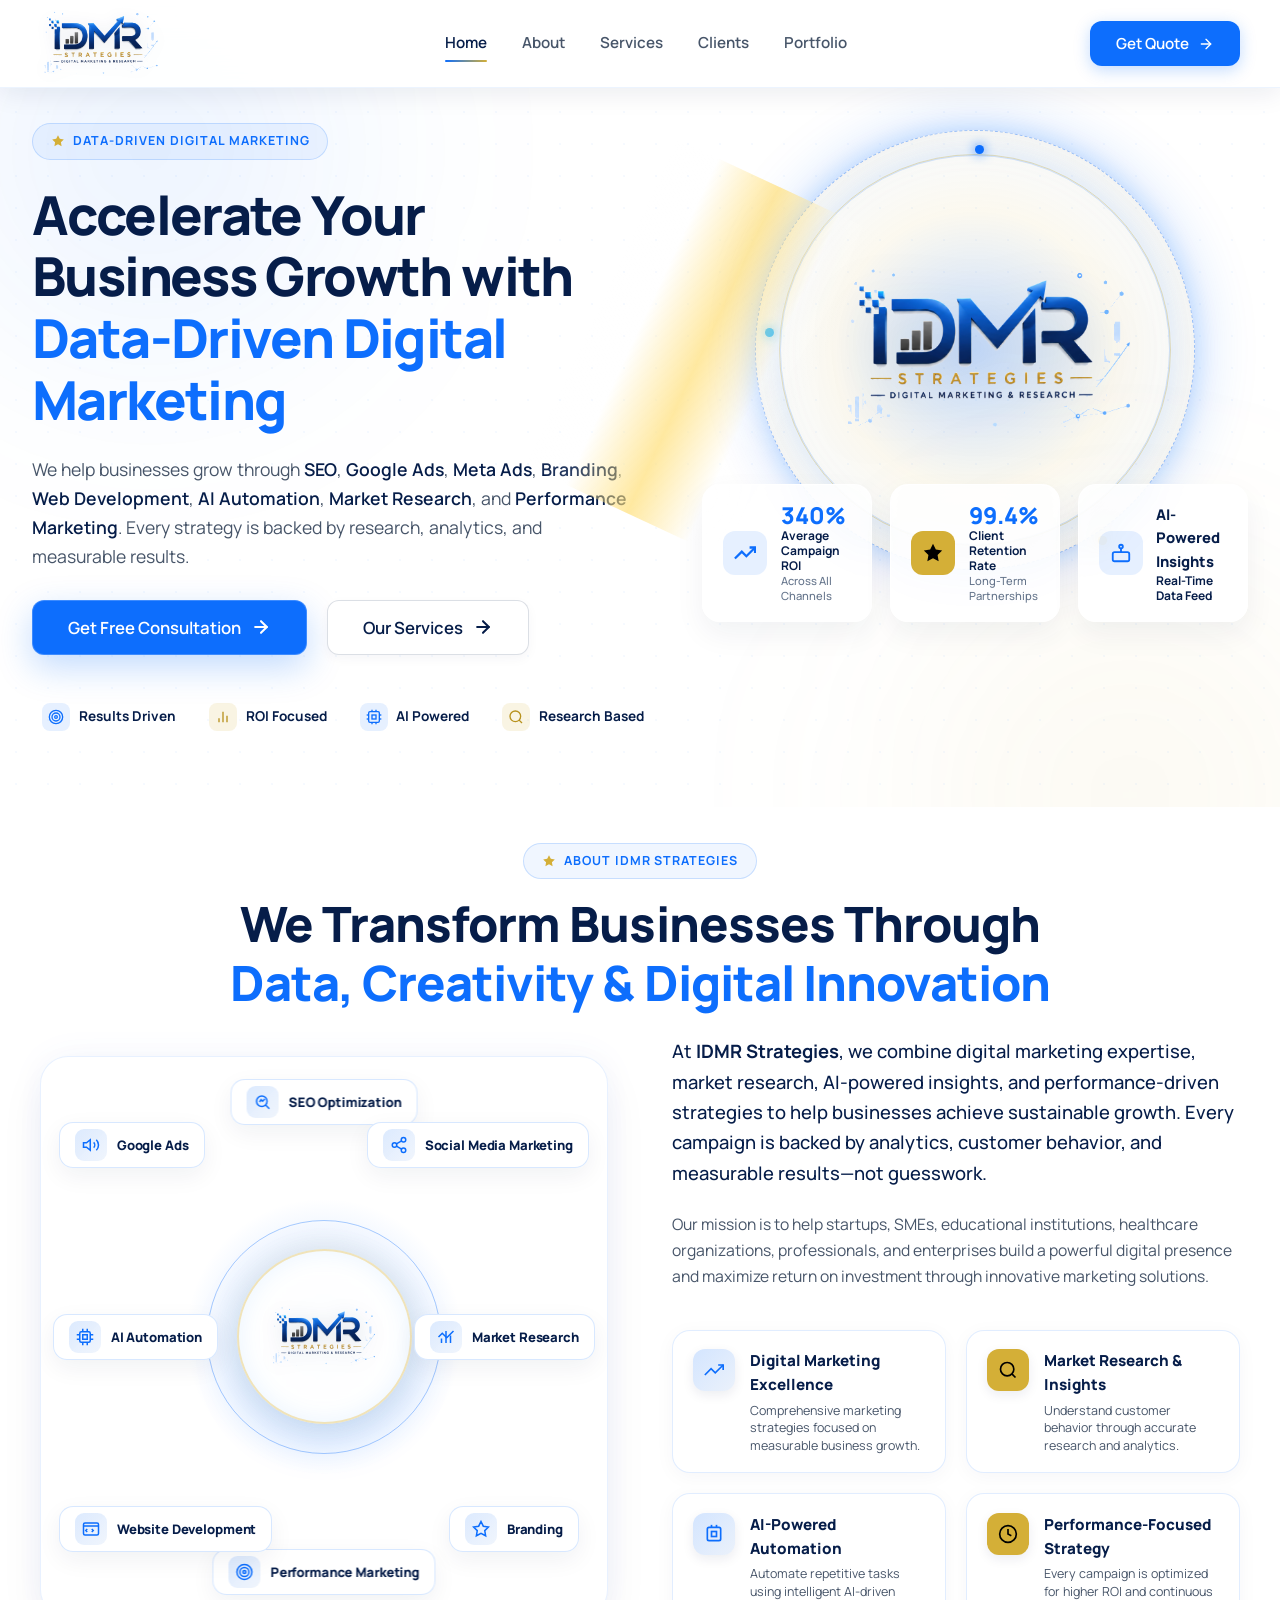
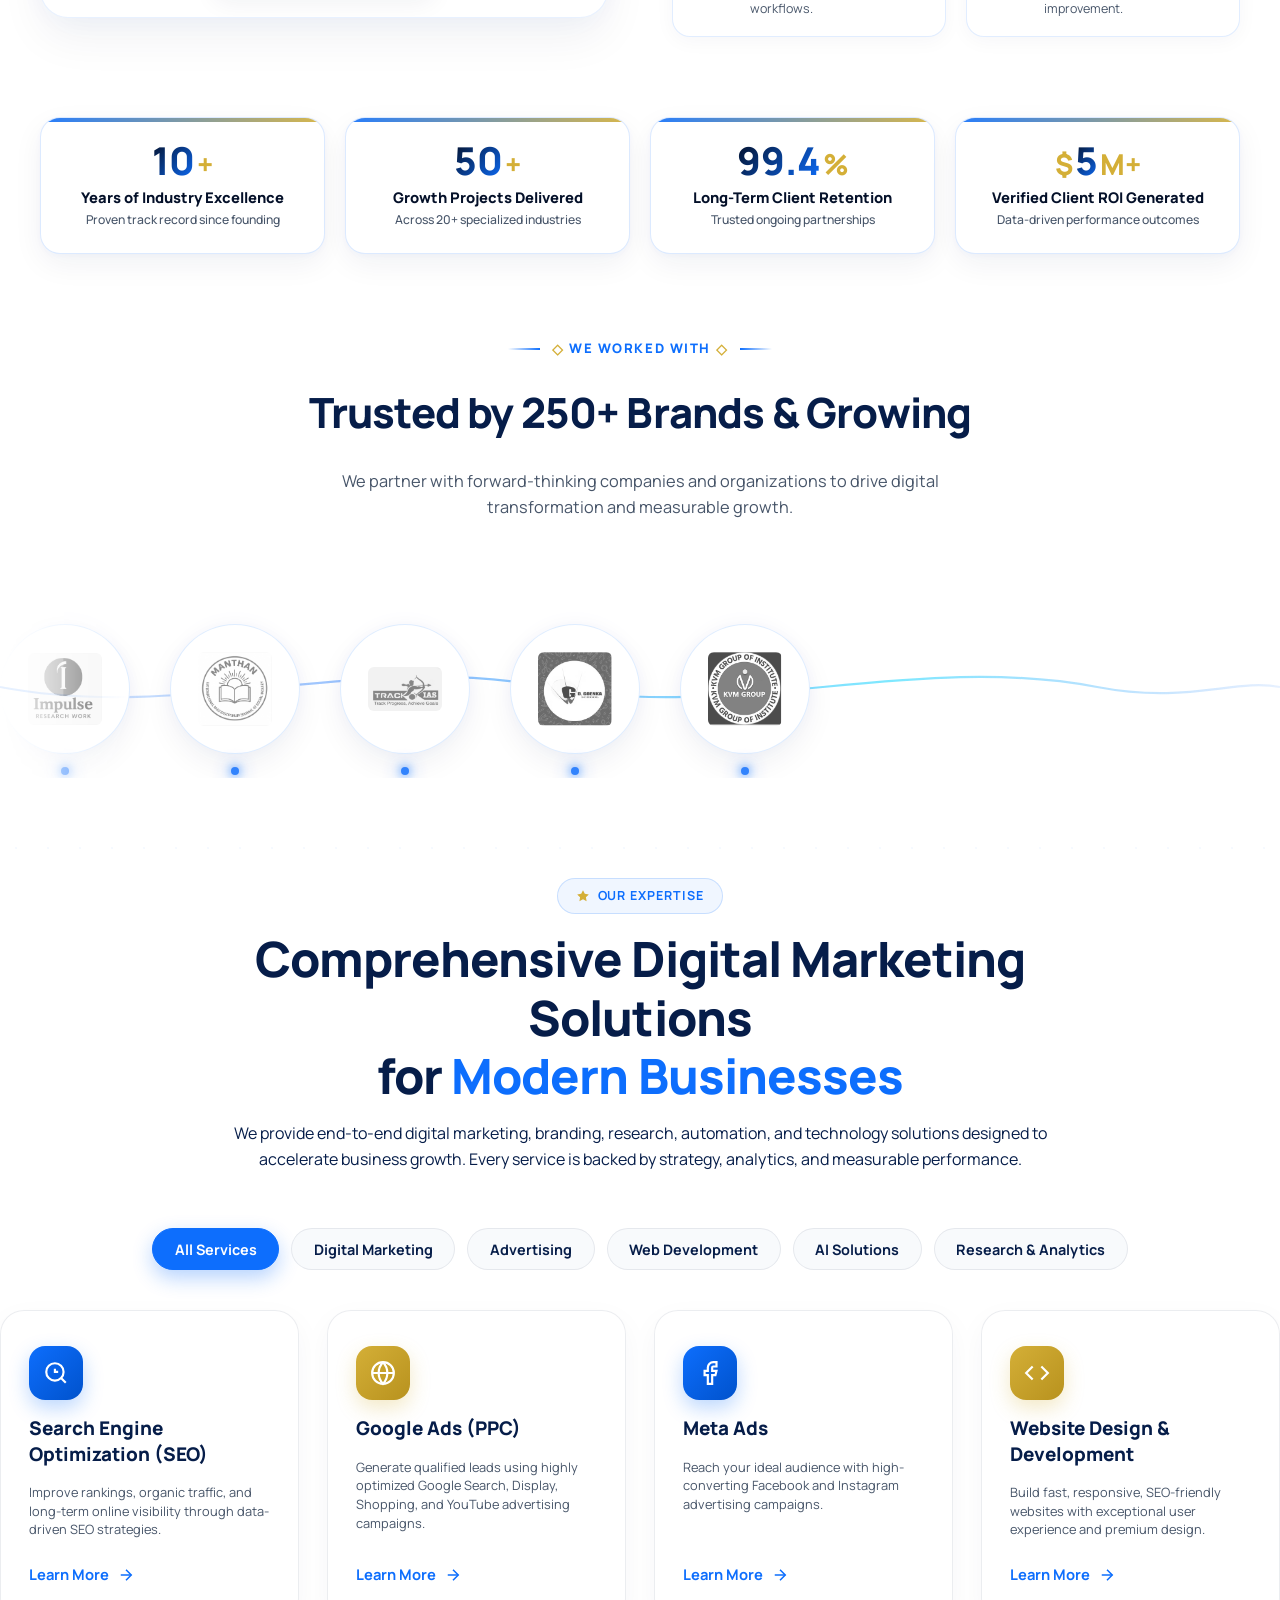
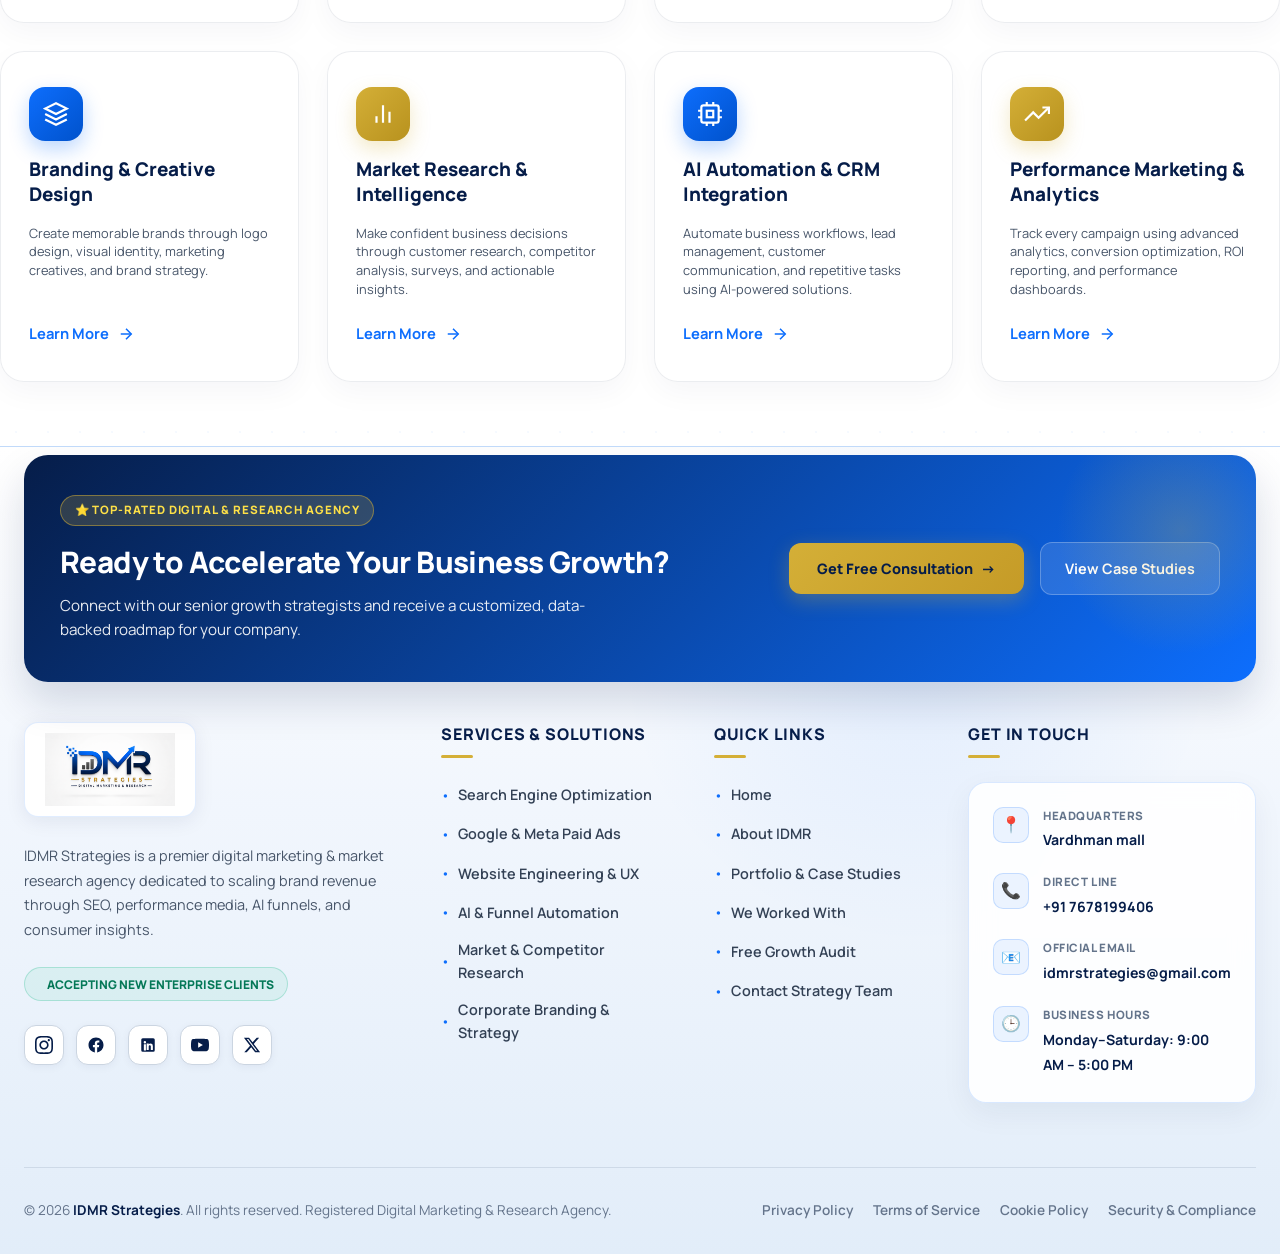
==== index.html @ 4261b4c1 "Remove tilt and add fast staggered up and down floating animation to logo circles" ====
<!DOCTYPE html>
<html lang="en">
<head>
  <meta charset="UTF-8">
  <meta name="viewport" content="width=device-width, initial-scale=1.0">
  <title>IDMR Strategies | Digital Marketing & Research Agency</title>
  <meta name="description" content="Accelerate your business growth with data-driven digital marketing. Industry-leading SEO, Google Ads, Meta Ads, AI Automation, Market Research, and Performance Marketing backed by analytics and ROI focus.">
  
  <meta http-equiv="Cache-Control" content="no-cache, no-store, must-revalidate">
  <meta http-equiv="Pragma" content="no-cache">
  <meta http-equiv="Expires" content="0">
  
  <!-- Favicon -->
  <link rel="icon" type="image/png" href="assets/official_idmr_logo.png">
  
  <!-- Google Fonts: Manrope -->
  <link rel="preconnect" href="https://fonts.googleapis.com">
  <link rel="preconnect" href="https://fonts.gstatic.com" crossorigin>
  <link href="https://fonts.googleapis.com/css2?family=Manrope:wght@400;500;600;700;800&display=swap" rel="stylesheet">
  
  <!-- Stylesheet -->
  <link rel="stylesheet" href="styles.css?v=20260807_v103">

  <script>
    function closeAllModals() {
      var modals = document.querySelectorAll('.modal-overlay, #consult-modal, #quote-modal, #services-modal');
      modals.forEach(function(m) {
        m.classList.remove('active');
        m.style.cssText = 'display: none !important; opacity: 0 !important; visibility: hidden !important; pointer-events: none !important;';
      });
      document.body.style.overflow = '';
      document.body.classList.remove('modal-open');
    }

    function closeMobileMenu() {
      var toggleBtn = document.getElementById('mobile-toggle');
      var mobileMenu = document.getElementById('mobile-menu');
      if (!mobileMenu) return;
      mobileMenu.classList.remove('active');
      mobileMenu.style.cssText = 'display: none !important; opacity: 0 !important; visibility: hidden !important; pointer-events: none !important;';
      if (toggleBtn) toggleBtn.classList.remove('active');
    }

    function toggleMobileMenu(e) {
      if (e) e.stopPropagation();
      var toggleBtn = document.getElementById('mobile-toggle');
      var mobileMenu = document.getElementById('mobile-menu');
      if (!mobileMenu) return;
      var isShown = mobileMenu.classList.contains('active') || mobileMenu.style.display === 'flex';
      if (isShown) {
        closeMobileMenu();
      } else {
        mobileMenu.classList.add('active');
        mobileMenu.style.cssText = 'display: flex !important; flex-direction: column !important; opacity: 1 !important; visibility: visible !important; pointer-events: auto !important; position: fixed !important; top: 72px !important; left: 0 !important; right: 0 !important; z-index: 99998 !important; background: rgba(4, 16, 41, 0.98) !important; backdrop-filter: blur(25px) !important; -webkit-backdrop-filter: blur(25px) !important; padding: 2rem 2.5rem !important; border-bottom: 2px solid #d4af37 !important; box-shadow: 0 30px 80px rgba(0,0,0,0.9) !important;';
        if (toggleBtn) toggleBtn.classList.add('active');
      }
    }

    function openConsultationModal() {
      closeMobileMenu();
      var modal = document.getElementById('consult-modal');
      if (modal) {
        modal.classList.add('active');
        modal.style.cssText = 'display: flex !important; opacity: 1 !important; visibility: visible !important; pointer-events: auto !important; z-index: 99999 !important;';
      }
    }

    function openServicesModal() {
      closeMobileMenu();
      var modal = document.getElementById('services-modal');
      if (modal) {
        modal.classList.add('active');
        modal.style.cssText = 'display: flex !important; opacity: 1 !important; visibility: visible !important; pointer-events: auto !important; z-index: 99999 !important;';
      } else {
        var el = document.getElementById('services');
        if (el) el.scrollIntoView({ behavior: 'smooth' });
      }
    }
  </script>
</head>
<body>

  <!-- Ambient Light Orbs -->
  <div class="ambient-light light-orb-1" aria-hidden="true"></div>
  <div class="ambient-light light-orb-2" aria-hidden="true"></div>
  <div class="ambient-light light-orb-3" aria-hidden="true"></div>
  <div class="grid-overlay" aria-hidden="true"></div>

  <!-- Sticky Navigation Header -->
  <header class="navbar" id="navbar">
    <div class="nav-container">
      <a href="#" class="brand-logo" aria-label="IDMR Strategies Home">
        <img src="assets/official_idmr_logo_transparent.png" alt="IDMR Strategies Official Logo" class="nav-official-logo" height="72" style="height: 72px !important; max-height: 72px !important; width: auto !important; max-width: 320px !important;">
      </a>

      <!-- Desktop Navigation Links -->
      <nav class="nav-links" id="nav-links">
        <a href="#home" class="nav-link active">Home</a>
        <a href="#about" class="nav-link">About</a>
        <a href="#services" class="nav-link" id="nav-services-link">Services</a>
        <a href="#trusted-by" class="nav-link" id="nav-clients-link">Clients</a>
        <a href="portfolio.html" class="nav-link">Portfolio</a>
      </nav>

      <!-- Nav CTA Button & Mobile Toggle -->
      <div class="nav-actions">
        <button class="btn btn-nav-cta open-quote-modal" id="nav-quote-btn" onclick="openConsultationModal()">
          <span>Get Quote</span>
          <svg class="btn-icon" viewBox="0 0 24 24" fill="none" stroke="currentColor" stroke-width="2" stroke-linecap="round" stroke-linejoin="round">
            <line x1="5" y1="12" x2="19" y2="12"></line>
            <polyline points="12 5 19 12 12 19"></polyline>
          </svg>
        </button>
        <button class="mobile-toggle" id="mobile-toggle" aria-label="Toggle navigation menu" onclick="toggleMobileMenu(event)" style="z-index: 99999 !important; pointer-events: auto !important; cursor: pointer !important;">
          <span class="bar"></span>
          <span class="bar"></span>
          <span class="bar"></span>
        </button>
      </div>
    </div>
  </header>

  <!-- Mobile Drawer Navigation -->
  <div class="mobile-menu" id="mobile-menu" aria-hidden="true">
    <div class="mobile-menu-inner">
      <nav class="mobile-nav-links">
        <a href="#home" class="mobile-nav-link active" onclick="closeMobileMenu()">Home</a>
        <a href="#about" class="mobile-nav-link" onclick="closeMobileMenu()">About</a>
        <a href="#services" class="mobile-nav-link" id="mobile-services-link" onclick="openServicesModal();">Services</a>
        <a href="#trusted-by" class="mobile-nav-link" id="mobile-clients-link" onclick="closeMobileMenu()">Clients</a>
        <a href="portfolio.html" class="mobile-nav-link" onclick="closeMobileMenu()">Portfolio</a>
      </nav>
      <div class="mobile-menu-cta">
        <button class="btn btn-primary open-consult-modal w-full" onclick="openConsultationModal();">
          Get Free Consultation
        </button>
      </div>
    </div>
  </div>

  <!-- MAIN HERO SECTION -->
  <section class="hero-section" id="home">
    <div class="hero-container">
      
      <!-- HERO LEFT CONTENT -->
      <div class="hero-content">
        
        <div class="hero-kicker fade-up">
          <span class="kicker-badge">
            <svg class="badge-sparkle" viewBox="0 0 24 24" fill="currentColor">
              <polygon points="12 2 15.09 8.26 22 9.27 17 14.14 18.18 21.02 12 17.77 5.82 21.02 7 14.14 2 9.27 8.91 8.26 12 2"></polygon>
            </svg>
            DATA-DRIVEN DIGITAL MARKETING
          </span>
        </div>

        <h1 class="hero-title fade-up delay-1">
          Accelerate Your Business Growth with <span class="gradient-text">Data-Driven Digital Marketing</span>
        </h1>

        <p class="hero-description fade-up delay-2">
          We help businesses grow through <strong>SEO</strong>, <strong>Google Ads</strong>, <strong>Meta Ads</strong>, <strong>Branding</strong>, <strong>Web Development</strong>, <strong>AI Automation</strong>, <strong>Market Research</strong>, and <strong>Performance Marketing</strong>. Every strategy is backed by research, analytics, and measurable results.
        </p>

        <!-- CTAs -->
        <div class="hero-buttons fade-up delay-3" style="position: relative; z-index: 9999; pointer-events: auto;">
          <button class="btn btn-primary btn-lg open-consult-modal" id="hero-primary-btn" onclick="openConsultationModal()" style="position: relative; z-index: 9999; pointer-events: auto !important; cursor: pointer !important;">
            <span class="btn-text">Get Free Consultation</span>
            <svg class="btn-arrow" viewBox="0 0 24 24" fill="none" stroke="currentColor" stroke-width="2.5" stroke-linecap="round" stroke-linejoin="round">
              <line x1="5" y1="12" x2="19" y2="12"></line>
              <polyline points="12 5 19 12 12 19"></polyline>
            </svg>
          </button>
          
          <button class="btn btn-secondary btn-lg open-services-modal" id="hero-secondary-btn" onclick="openServicesModal()" style="position: relative; z-index: 9999; pointer-events: auto !important; cursor: pointer !important;">
            <span class="btn-text">Our Services</span>
            <svg class="btn-arrow" viewBox="0 0 24 24" fill="none" stroke="currentColor" stroke-width="2.5" stroke-linecap="round" stroke-linejoin="round">
              <line x1="5" y1="12" x2="19" y2="12"></line>
              <polyline points="12 5 19 12 12 19"></polyline>
            </svg>
          </button>
        </div>

        <!-- TRUST INDICATORS -->
        <div class="hero-trust-container fade-up delay-4">
          <div class="trust-grid">
            <div class="trust-item">
              <div class="trust-icon-box blue-box">
                <svg viewBox="0 0 24 24" fill="none" stroke="currentColor" stroke-width="2">
                  <circle cx="12" cy="12" r="10"></circle>
                  <circle cx="12" cy="12" r="6"></circle>
                  <circle cx="12" cy="12" r="2"></circle>
                </svg>
              </div>
              <span class="trust-label">Results Driven</span>
            </div>

            <div class="trust-item">
              <div class="trust-icon-box gold-box">
                <svg viewBox="0 0 24 24" fill="none" stroke="currentColor" stroke-width="2">
                  <line x1="18" y1="20" x2="18" y2="10"></line>
                  <line x1="12" y1="20" x2="12" y2="4"></line>
                  <line x1="6" y1="20" x2="6" y2="14"></line>
                </svg>
              </div>
              <span class="trust-label">ROI Focused</span>
            </div>

            <div class="trust-item">
              <div class="trust-icon-box blue-box">
                <svg viewBox="0 0 24 24" fill="none" stroke="currentColor" stroke-width="2">
                  <rect x="4" y="4" width="16" height="16" rx="2"></rect>
                  <rect x="9" y="9" width="6" height="6"></rect>
                  <line x1="9" y1="1" x2="9" y2="4"></line>
                  <line x1="15" y1="1" x2="15" y2="4"></line>
                  <line x1="9" y1="20" x2="9" y2="23"></line>
                  <line x1="15" y1="20" x2="15" y2="23"></line>
                  <line x1="20" y1="9" x2="23" y2="9"></line>
                  <line x1="20" y1="15" x2="23" y2="15"></line>
                  <line x1="1" y1="9" x2="4" y2="9"></line>
                  <line x1="1" y1="15" x2="4" y2="15"></line>
                </svg>
              </div>
              <span class="trust-label">AI Powered</span>
            </div>

            <div class="trust-item">
              <div class="trust-icon-box gold-box">
                <svg viewBox="0 0 24 24" fill="none" stroke="currentColor" stroke-width="2">
                  <circle cx="11" cy="11" r="8"></circle>
                  <line x1="21" y1="21" x2="16.65" y2="16.65"></line>
                </svg>
              </div>
              <span class="trust-label">Research Based</span>
            </div>
          </div>
        </div>

      </div>

      <!-- HERO RIGHT VISUAL & CANVAS -->
      <div class="hero-visual-wrapper fade-up delay-2" id="hero-visual-wrapper">
        
        <!-- Interactive Animated Canvas -->
        <canvas id="hero-canvas"></canvas>

        <!-- Primary Focal Point: Un-boxed Prominent IDMR Official Logo & Centered Dynamic Orbit Stage -->
        <div class="hero-logo-standalone-container">
          <!-- Glowing Multi-Layer Radial Ring & Rotating Tech Orbits -->
          <div class="logo-glow-ring" aria-hidden="true">
            <div class="orbit-ring outer-orbit"></div>
            <div class="orbit-ring inner-orbit"></div>
            <div class="orbit-particle p1"></div>
            <div class="orbit-particle p2"></div>
            <div class="orbit-particle p3"></div>
          </div>
          
          <!-- Logo Image with Holographic Metallic Gold Sweep Overlay -->
          <div class="logo-wrapper-live">
            <img src="assets/official_idmr_logo_transparent.png" alt="IDMR Strategies Official Logo" class="hero-standalone-logo">
            <div class="logo-holographic-shine"></div>
          </div>
        </div>

        <!-- Analytics Cards Row Positioned Below Logo -->
        <div class="hero-analytics-cards-row">
          
          <!-- Card 1: 340% ROI -->
          <div class="analytics-card card-roi">
            <div class="card-icon-box blue-bg">
              <svg viewBox="0 0 24 24" fill="none" stroke="currentColor" stroke-width="2.5">
                <polyline points="23 6 13.5 15.5 8.5 10.5 1 18"></polyline>
                <polyline points="17 6 23 6 23 12"></polyline>
              </svg>
            </div>
            <div class="card-info">
              <div class="card-val"><span class="counter" data-target="340">340</span>%</div>
              <div class="card-desc">Average Campaign ROI<br><span class="sub-desc">Across All Channels</span></div>
            </div>
          </div>

          <!-- Card 2: 99.4% Client Retention -->
          <div class="analytics-card card-retention">
            <div class="card-icon-box gold-bg">
              <svg viewBox="0 0 24 24" fill="currentColor" stroke="none">
                <polygon points="12 2 15.09 8.26 22 9.27 17 14.14 18.18 21.02 12 17.77 5.82 21.02 7 14.14 2 9.27 8.91 8.26 12 2"></polygon>
              </svg>
            </div>
            <div class="card-info">
              <div class="card-val"><span class="counter" data-target="99.4">99.4</span>%</div>
              <div class="card-desc">Client Retention Rate<br><span class="sub-desc">Long-Term Partnerships</span></div>
            </div>
          </div>

          <!-- Card 3: AI-Powered Insights -->
          <div class="analytics-card card-ai">
            <div class="card-icon-box blue-bg">
              <svg viewBox="0 0 24 24" fill="none" stroke="currentColor" stroke-width="2">
                <rect x="3" y="11" width="18" height="10" rx="2"></rect>
                <circle cx="12" cy="5" r="2"></circle>
                <path d="M12 7v4"></path>
                <line x1="8" y1="16" x2="8" y2="16.01"></line>
                <line x1="16" y1="16" x2="16" y2="16.01"></line>
              </svg>
            </div>
            <div class="card-info">
              <div class="card-title">AI-Powered Insights</div>
              <div class="card-desc">Real-Time Data Feed</div>
            </div>
          </div>

        </div>

      </div>

    </div>

  </section>

  <!-- ABOUT IDMR STRATEGIES SECTION (STEP 2 RESTORED) -->
  <section class="about-section" id="about">
    <div class="about-container">
      
      <!-- Section Header Kicker -->
      <div class="section-header text-center fade-up">
        <span class="kicker-badge">
          <svg class="badge-sparkle" viewBox="0 0 24 24" fill="currentColor">
            <polygon points="12 2 15.09 8.26 22 9.27 17 14.14 18.18 21.02 12 17.77 5.82 21.02 7 14.14 2 9.27 8.91 8.26 12 2"></polygon>
          </svg>
          ABOUT IDMR STRATEGIES
        </span>
        <h2 class="section-headline">We Transform Businesses Through <span class="gradient-text">Data, Creativity & Digital Innovation</span></h2>
      </div>

      <!-- Two-Column Main Grid -->
      <div class="about-grid">
        
        <!-- Left Side: Interactive Digital Marketing Ecosystem Illustration -->
        <div class="about-illustration-wrapper fade-up delay-1">
          <div class="eco-system-container" id="eco-system-container">
            
            <!-- Canvas background for connecting lines, orbital rings & traveling data particles -->
            <canvas id="eco-canvas"></canvas>
            
            <!-- Center Hub: Official IDMR Logo Glass Ring -->
            <div class="eco-center-hub">
              <div class="hub-outer-glow"></div>
              <div class="hub-ring-pulse"></div>
              <div class="hub-glass-circle">
                <img src="assets/official_idmr_logo_transparent.png" alt="IDMR Strategies Official Logo" class="hub-logo-img">
              </div>
            </div>

            <!-- 8 Radial Service Nodes (Perfect Balanced Composition) -->
            <!-- 1. SEO Optimization (Top Center) -->
            <div class="eco-node-card node-seo" data-angle="-90">
              <div class="node-icon-box blue-bg-icon">
                <svg viewBox="0 0 24 24" fill="none" stroke="currentColor" stroke-width="2">
                  <circle cx="11" cy="11" r="7"></circle>
                  <line x1="21" y1="21" x2="16.05" y2="16.05"></line>
                  <polyline points="8 12 10 9 12 11 15 8"></polyline>
                </svg>
              </div>
              <div class="node-text">
                <span class="node-title">SEO Optimization</span>
              </div>
              <span class="node-anchor-dot"></span>
            </div>

            <!-- 2. Social Media Marketing (Top Right) -->
            <div class="eco-node-card node-social" data-angle="-45">
              <div class="node-icon-box blue-bg-icon">
                <svg viewBox="0 0 24 24" fill="none" stroke="currentColor" stroke-width="2">
                  <circle cx="18" cy="5" r="3"></circle>
                  <circle cx="6" cy="12" r="3"></circle>
                  <circle cx="18" cy="19" r="3"></circle>
                  <line x1="8.59" y1="13.51" x2="15.42" y2="17.49"></line>
                  <line x1="15.41" y1="6.51" x2="8.59" y2="10.49"></line>
                </svg>
              </div>
              <div class="node-text">
                <span class="node-title">Social Media Marketing</span>
              </div>
              <span class="node-anchor-dot"></span>
            </div>

            <!-- 3. Market Research (Right Center) -->
            <div class="eco-node-card node-research" data-angle="0">
              <div class="node-icon-box blue-bg-icon">
                <svg viewBox="0 0 24 24" fill="none" stroke="currentColor" stroke-width="2">
                  <line x1="18" y1="20" x2="18" y2="10"></line>
                  <line x1="12" y1="20" x2="12" y2="4"></line>
                  <line x1="6" y1="20" x2="6" y2="14"></line>
                  <polyline points="2 12 7 7 13 13 22 4"></polyline>
                </svg>
              </div>
              <div class="node-text">
                <span class="node-title">Market Research</span>
              </div>
              <span class="node-anchor-dot"></span>
            </div>

            <!-- 4. Branding (Bottom Right) -->
            <div class="eco-node-card node-branding" data-angle="45">
              <div class="node-icon-box blue-bg-icon">
                <svg viewBox="0 0 24 24" fill="none" stroke="currentColor" stroke-width="2">
                  <polygon points="12 2 15.09 8.26 22 9.27 17 14.14 18.18 21.02 12 17.77 5.82 21.02 7 14.14 2 9.27 8.91 8.26 12 2"></polygon>
                </svg>
              </div>
              <div class="node-text">
                <span class="node-title">Branding</span>
              </div>
              <span class="node-anchor-dot"></span>
            </div>

            <!-- 5. Performance Marketing (Bottom Center) -->
            <div class="eco-node-card node-performance" data-angle="90">
              <div class="node-icon-box blue-bg-icon">
                <svg viewBox="0 0 24 24" fill="none" stroke="currentColor" stroke-width="2">
                  <circle cx="12" cy="12" r="10"></circle>
                  <circle cx="12" cy="12" r="6"></circle>
                  <circle cx="12" cy="12" r="2"></circle>
                </svg>
              </div>
              <div class="node-text">
                <span class="node-title">Performance Marketing</span>
              </div>
              <span class="node-anchor-dot"></span>
            </div>

            <!-- 6. Website Development (Bottom Left) -->
            <div class="eco-node-card node-webdev" data-angle="135">
              <div class="node-icon-box blue-bg-icon">
                <svg viewBox="0 0 24 24" fill="none" stroke="currentColor" stroke-width="2">
                  <rect x="2" y="4" width="20" height="16" rx="2"></rect>
                  <line x1="2" y1="8" x2="22" y2="8"></line>
                  <polyline points="7 12 5 14 7 16"></polyline>
                  <polyline points="13 12 15 14 13 16"></polyline>
                </svg>
              </div>
              <div class="node-text">
                <span class="node-title">Website Development</span>
              </div>
              <span class="node-anchor-dot"></span>
            </div>

            <!-- 7. AI Automation (Left Center) -->
            <div class="eco-node-card node-ai" data-angle="180">
              <div class="node-icon-box blue-bg-icon">
                <svg viewBox="0 0 24 24" fill="none" stroke="currentColor" stroke-width="2">
                  <rect x="5" y="5" width="14" height="14" rx="2"></rect>
                  <path d="M9 9h6v6H9z"></path>
                  <line x1="9" y1="1" x2="9" y2="5"></line>
                  <line x1="15" y1="1" x2="15" y2="5"></line>
                  <line x1="9" y1="19" x2="9" y2="23"></line>
                  <line x1="15" y1="19" x2="15" y2="23"></line>
                  <line x1="1" y1="9" x2="5" y2="9"></line>
                  <line x1="1" y1="15" x2="5" y2="15"></line>
                  <line x1="19" y1="9" x2="23" y2="9"></line>
                  <line x1="19" y1="15" x2="23" y2="15"></line>
                </svg>
              </div>
              <div class="node-text">
                <span class="node-title">AI Automation</span>
              </div>
              <span class="node-anchor-dot"></span>
            </div>

            <!-- 8. Google Ads (Top Left) -->
            <div class="eco-node-card node-gads" data-angle="-135">
              <div class="node-icon-box blue-bg-icon">
                <svg viewBox="0 0 24 24" fill="none" stroke="currentColor" stroke-width="2">
                  <polygon points="11 5 6 9 2 9 2 15 6 15 11 19 11 5"></polygon>
                  <path d="M19.07 4.93a10 10 0 0 1 0 14.14"></path>
                  <path d="M15.54 8.46a5 5 0 0 1 0 7.07"></path>
                </svg>
              </div>
              <div class="node-text">
                <span class="node-title">Google Ads</span>
              </div>
              <span class="node-anchor-dot"></span>
            </div>

          </div>
        </div>

        <!-- Right Side: Content & 4 Feature Cards -->
        <div class="about-content fade-up delay-2">
          <p class="about-text-lead">
            At <strong>IDMR Strategies</strong>, we combine digital marketing expertise, market research, AI-powered insights, and performance-driven strategies to help businesses achieve sustainable growth. Every campaign is backed by analytics, customer behavior, and measurable results—not guesswork.
          </p>
          <p class="about-text-sub">
            Our mission is to help startups, SMEs, educational institutions, healthcare organizations, professionals, and enterprises build a powerful digital presence and maximize return on investment through innovative marketing solutions.
          </p>

          <!-- 4 Feature Cards Grid -->
          <div class="about-features-grid">
            
            <div class="about-feature-card">
              <div class="feature-icon-box blue-bg">
                <svg viewBox="0 0 24 24" fill="none" stroke="currentColor" stroke-width="2">
                  <polyline points="23 6 13.5 15.5 8.5 10.5 1 18"></polyline>
                  <polyline points="17 6 23 6 23 12"></polyline>
                </svg>
              </div>
              <div class="feature-text">
                <h4>Digital Marketing Excellence</h4>
                <p>Comprehensive marketing strategies focused on measurable business growth.</p>
              </div>
            </div>

            <div class="about-feature-card">
              <div class="feature-icon-box gold-bg">
                <svg viewBox="0 0 24 24" fill="none" stroke="currentColor" stroke-width="2">
                  <circle cx="11" cy="11" r="8"></circle>
                  <line x1="21" y1="21" x2="16.65" y2="16.65"></line>
                </svg>
              </div>
              <div class="feature-text">
                <h4>Market Research & Insights</h4>
                <p>Understand customer behavior through accurate research and analytics.</p>
              </div>
            </div>

            <div class="about-feature-card">
              <div class="feature-icon-box blue-bg">
                <svg viewBox="0 0 24 24" fill="none" stroke="currentColor" stroke-width="2">
                  <rect x="4" y="4" width="16" height="16" rx="2"></rect>
                  <rect x="9" y="9" width="6" height="6"></rect>
                  <line x1="9" y1="1" x2="9" y2="4"></line>
                  <line x1="15" y1="1" x2="15" y2="4"></line>
                </svg>
              </div>
              <div class="feature-text">
                <h4>AI-Powered Automation</h4>
                <p>Automate repetitive tasks using intelligent AI-driven workflows.</p>
              </div>
            </div>

            <div class="about-feature-card">
              <div class="feature-icon-box gold-bg">
                <svg viewBox="0 0 24 24" fill="none" stroke="currentColor" stroke-width="2">
                  <circle cx="12" cy="12" r="10"></circle>
                  <polyline points="12 6 12 12 16 14"></polyline>
                </svg>
              </div>
              <div class="feature-text">
                <h4>Performance-Focused Strategy</h4>
                <p>Every campaign is optimized for higher ROI and continuous improvement.</p>
              </div>
            </div>

          </div>
        </div>

      </div>

      <!-- CORPORATE LUXURY METRICS BANNER -->
      <div class="corporate-stats-container fade-up">
        <div class="corporate-stats-grid">
          
          <div class="corp-stat-card">
            <div class="corp-stat-header">
              <span class="corp-stat-value counter" data-target="10">10</span><span class="corp-stat-suffix">+</span>
            </div>
            <div class="corp-stat-title">Years of Industry Excellence</div>
            <div class="corp-stat-sub">Proven track record since founding</div>
          </div>

          <div class="corp-stat-card">
            <div class="corp-stat-header">
              <span class="corp-stat-value counter" data-target="50">50</span><span class="corp-stat-suffix">+</span>
            </div>
            <div class="corp-stat-title">Growth Projects Delivered</div>
            <div class="corp-stat-sub">Across 20+ specialized industries</div>
          </div>

          <div class="corp-stat-card">
            <div class="corp-stat-header">
              <span class="corp-stat-value counter" data-target="99.4">99.4</span><span class="corp-stat-suffix">%</span>
            </div>
            <div class="corp-stat-title">Long-Term Client Retention</div>
            <div class="corp-stat-sub">Trusted ongoing partnerships</div>
          </div>

          <div class="corp-stat-card">
            <div class="corp-stat-header">
              <span class="corp-stat-prefix">$</span><span class="corp-stat-value counter" data-target="5">5</span><span class="corp-stat-suffix">M+</span>
            </div>
            <div class="corp-stat-title">Verified Client ROI Generated</div>
            <div class="corp-stat-sub">Data-driven performance outcomes</div>
          </div>

        </div>
      </div>

    </div>
  </section>

  <!-- STEP 3: TRUSTED BY / WE WORKED WITH LOGO MARQUEE SECTION -->
      <section class="trusted-section" id="trusted-by">
        
        <!-- Section Header Kicker & Headline (Matching Reference) -->
        <div class="section-header text-center fade-up">
          <div class="ref-kicker-wrapper">
            <span class="ref-kicker-line"></span>
            <span class="ref-kicker-text">
              <span class="kicker-diamond">◇</span> WE WORKED WITH <span class="kicker-diamond">◇</span>
            </span>
            <span class="ref-kicker-line"></span>
          </div>

          <h2 class="section-headline ref-title">Trusted by <span class="highlight-blue-navy">250+ Brands</span> & Growing</h2>
          
          <p class="section-lead-para text-center ref-subtitle">
            We partner with forward-thinking companies and organizations to drive digital transformation and measurable growth.
          </p>
        </div>

        <!-- Continuous Horizontal Infinite Marquee Showcase Wrapper -->
        <div class="trusted-marquee-wrapper fade-up delay-1">
          
          <!-- Animated Glowing Blue Wave Line Background (Matching Reference) -->
          <div class="trusted-wave-bg">
            <svg viewBox="0 0 1400 160" preserveAspectRatio="none" fill="none">
              <path class="glowing-wave-path" d="M0,80 C 200,120 400,40 600,80 C 800,120 1000,40 1200,80 C 1300,100 1350,70 1400,80" stroke="url(#blueWaveGrad)" stroke-width="2.5"/>
              <defs>
                <linearGradient id="blueWaveGrad" x1="0%" y1="0%" x2="100%" y2="0%">
                  <stop offset="0%" stop-color="rgba(13, 110, 253, 0.1)"/>
                  <stop offset="30%" stop-color="rgba(13, 110, 253, 0.45)"/>
                  <stop offset="70%" stop-color="rgba(0, 210, 255, 0.5)"/>
                  <stop offset="100%" stop-color="rgba(13, 110, 253, 0.1)"/>
                </linearGradient>
              </defs>
            </svg>
          </div>

          <!-- Marquee Track Container (No Arrows, No Dots, Smooth Seamless Loop) -->
          <div class="marquee-track-container" id="marquee-container">
            <div class="marquee-track" id="marquee-track">
              
              <!-- LOGO 1: Impulse Research Work -->
              <div class="logo-pill-card" title="Impulse Research Work">
                <div class="logo-pill-inner">
                  <img src="assets/impulse_research_logo.png" alt="Impulse Research Work">
                </div>
                <span class="wave-node-dot"></span>
              </div>

              <!-- LOGO 2: Manthan Journal -->
              <div class="logo-pill-card" title="Manthan International Journal">
                <div class="logo-pill-inner">
                  <img src="assets/manthan_journal_logo.png" alt="Manthan International Journal">
                </div>
                <span class="wave-node-dot"></span>
              </div>

              <!-- LOGO 3: Track IAS -->
              <div class="logo-pill-card" title="Track IAS">
                <div class="logo-pill-inner">
                  <img src="assets/track_ias_logo.png" alt="Track IAS">
                </div>
                <span class="wave-node-dot"></span>
              </div>

              <!-- LOGO 4: G.D. Goenka School -->
              <div class="logo-pill-card" title="G.D. Goenka School">
                <div class="logo-pill-inner">
                  <img src="assets/gd_goenka_school_logo.png" alt="G.D. Goenka School">
                </div>
                <span class="wave-node-dot"></span>
              </div>

              <!-- LOGO 5: KVM Group of Institutes -->
              <div class="logo-pill-card" title="KVM Group of Institutes">
                <div class="logo-pill-inner">
                  <img src="assets/kvm_group_logo.png" alt="KVM Group of Institutes">
                </div>
                <span class="wave-node-dot"></span>
              </div>

            </div>
          </div>

        </div>

      </section>

      <!-- STEP 3: OUR SERVICES (4x2 GRID WITH CATEGORY FILTERS & CTA BANNER) -->
      <section class="services-section" id="services">
        
        <!-- Section Header -->
        <div class="section-header text-center fade-up">
          <span class="kicker-badge gold-kicker">
            <svg class="badge-sparkle" viewBox="0 0 24 24" fill="currentColor">
              <polygon points="12 2 15.09 8.26 22 9.27 17 14.14 18.18 21.02 12 17.77 5.82 21.02 7 14.14 2 9.27 8.91 8.26 12 2"></polygon>
            </svg>
            OUR EXPERTISE
          </span>
          <h2 class="section-headline">Comprehensive Digital Marketing Solutions <br>for <span class="gradient-text">Modern Businesses</span></h2>
          <p class="section-lead-para text-center">
            We provide end-to-end digital marketing, branding, research, automation, and technology solutions designed to accelerate business growth. Every service is backed by strategy, analytics, and measurable performance.
          </p>
        </div>

        <!-- Optional Category Filter Tabs -->
        <div class="services-filter-bar fade-up delay-1" id="services-filter">
          <button class="service-filter-btn active" data-filter="all">All Services</button>
          <button class="service-filter-btn" data-filter="marketing">Digital Marketing</button>
          <button class="service-filter-btn" data-filter="advertising">Advertising</button>
          <button class="service-filter-btn" data-filter="web">Web Development</button>
          <button class="service-filter-btn" data-filter="ai">AI Solutions</button>
          <button class="service-filter-btn" data-filter="analytics">Research & Analytics</button>
        </div>

        <!-- 8 Premium Service Cards (4x2 Responsive Grid) -->
        <div class="services-grid fade-up delay-2" id="services-grid">
          
          <!-- Card 1: Search Engine Optimization (SEO) -->
          <div class="service-card" data-category="marketing">
            <div class="service-card-glow"></div>
            <div class="service-icon-wrapper blue-gradient-icon">
              <svg viewBox="0 0 24 24" fill="none" stroke="currentColor" stroke-width="2">
                <circle cx="11" cy="11" r="8"></circle>
                <line x1="21" y1="21" x2="16.65" y2="16.65"></line>
                <polyline points="11 8 11 11 14 11"></polyline>
              </svg>
            </div>
            <h3 class="service-title">Search Engine Optimization (SEO)</h3>
            <p class="service-desc">
              Improve rankings, organic traffic, and long-term online visibility through data-driven SEO strategies.
            </p>
            <a href="#consult-modal" class="service-link open-modal-btn">
              <span>Learn More</span>
              <svg class="arrow-icon" viewBox="0 0 24 24" fill="none" stroke="currentColor" stroke-width="2">
                <line x1="5" y1="12" x2="19" y2="12"></line>
                <polyline points="12 5 19 12 12 19"></polyline>
              </svg>
            </a>
          </div>

          <!-- Card 2: Google Ads (PPC) -->
          <div class="service-card" data-category="advertising">
            <div class="service-card-glow"></div>
            <div class="service-icon-wrapper gold-gradient-icon">
              <svg viewBox="0 0 24 24" fill="none" stroke="currentColor" stroke-width="2">
                <circle cx="12" cy="12" r="10"></circle>
                <path d="M12 2a14.5 14.5 0 0 0 0 20 14.5 14.5 0 0 0 0-20"></path>
                <path d="M2 12h20"></path>
              </svg>
            </div>
            <h3 class="service-title">Google Ads (PPC)</h3>
            <p class="service-desc">
              Generate qualified leads using highly optimized Google Search, Display, Shopping, and YouTube advertising campaigns.
            </p>
            <a href="#consult-modal" class="service-link open-modal-btn">
              <span>Learn More</span>
              <svg class="arrow-icon" viewBox="0 0 24 24" fill="none" stroke="currentColor" stroke-width="2">
                <line x1="5" y1="12" x2="19" y2="12"></line>
                <polyline points="12 5 19 12 12 19"></polyline>
              </svg>
            </a>
          </div>

          <!-- Card 3: Meta Ads -->
          <div class="service-card" data-category="advertising">
            <div class="service-card-glow"></div>
            <div class="service-icon-wrapper blue-gradient-icon">
              <svg viewBox="0 0 24 24" fill="none" stroke="currentColor" stroke-width="2">
                <path d="M18 2h-3a5 5 0 0 0-5 5v3H7v4h3v8h4v-8h3l1-4h-4V7a1 1 0 0 1 1-1h3z"></path>
              </svg>
            </div>
            <h3 class="service-title">Meta Ads</h3>
            <p class="service-desc">
              Reach your ideal audience with high-converting Facebook and Instagram advertising campaigns.
            </p>
            <a href="#consult-modal" class="service-link open-modal-btn">
              <span>Learn More</span>
              <svg class="arrow-icon" viewBox="0 0 24 24" fill="none" stroke="currentColor" stroke-width="2">
                <line x1="5" y1="12" x2="19" y2="12"></line>
                <polyline points="12 5 19 12 12 19"></polyline>
              </svg>
            </a>
          </div>

          <!-- Card 4: Website Design & Development -->
          <div class="service-card" data-category="web">
            <div class="service-card-glow"></div>
            <div class="service-icon-wrapper gold-gradient-icon">
              <svg viewBox="0 0 24 24" fill="none" stroke="currentColor" stroke-width="2">
                <polyline points="16 18 22 12 16 6"></polyline>
                <polyline points="8 6 2 12 8 18"></polyline>
              </svg>
            </div>
            <h3 class="service-title">Website Design & Development</h3>
            <p class="service-desc">
              Build fast, responsive, SEO-friendly websites with exceptional user experience and premium design.
            </p>
            <a href="#consult-modal" class="service-link open-modal-btn">
              <span>Learn More</span>
              <svg class="arrow-icon" viewBox="0 0 24 24" fill="none" stroke="currentColor" stroke-width="2">
                <line x1="5" y1="12" x2="19" y2="12"></line>
                <polyline points="12 5 19 12 12 19"></polyline>
              </svg>
            </a>
          </div>

          <!-- Card 5: Branding & Creative Design -->
          <div class="service-card" data-category="marketing">
            <div class="service-card-glow"></div>
            <div class="service-icon-wrapper blue-gradient-icon">
              <svg viewBox="0 0 24 24" fill="none" stroke="currentColor" stroke-width="2">
                <polygon points="12 2 2 7 12 12 22 7 12 2"></polygon>
                <polyline points="2 17 12 22 22 17"></polyline>
                <polyline points="2 12 12 17 22 12"></polyline>
              </svg>
            </div>
            <h3 class="service-title">Branding & Creative Design</h3>
            <p class="service-desc">
              Create memorable brands through logo design, visual identity, marketing creatives, and brand strategy.
            </p>
            <a href="#consult-modal" class="service-link open-modal-btn">
              <span>Learn More</span>
              <svg class="arrow-icon" viewBox="0 0 24 24" fill="none" stroke="currentColor" stroke-width="2">
                <line x1="5" y1="12" x2="19" y2="12"></line>
                <polyline points="12 5 19 12 12 19"></polyline>
              </svg>
            </a>
          </div>

          <!-- Card 6: Market Research & Business Intelligence -->
          <div class="service-card" data-category="analytics">
            <div class="service-card-glow"></div>
            <div class="service-icon-wrapper gold-gradient-icon">
              <svg viewBox="0 0 24 24" fill="none" stroke="currentColor" stroke-width="2">
                <line x1="18" y1="20" x2="18" y2="10"></line>
                <line x1="12" y1="20" x2="12" y2="4"></line>
                <line x1="6" y1="20" x2="6" y2="14"></line>
              </svg>
            </div>
            <h3 class="service-title">Market Research & Intelligence</h3>
            <p class="service-desc">
              Make confident business decisions through customer research, competitor analysis, surveys, and actionable insights.
            </p>
            <a href="#consult-modal" class="service-link open-modal-btn">
              <span>Learn More</span>
              <svg class="arrow-icon" viewBox="0 0 24 24" fill="none" stroke="currentColor" stroke-width="2">
                <line x1="5" y1="12" x2="19" y2="12"></line>
                <polyline points="12 5 19 12 12 19"></polyline>
              </svg>
            </a>
          </div>

          <!-- Card 7: AI Automation & CRM Integration -->
          <div class="service-card" data-category="ai">
            <div class="service-card-glow"></div>
            <div class="service-icon-wrapper blue-gradient-icon">
              <svg viewBox="0 0 24 24" fill="none" stroke="currentColor" stroke-width="2">
                <rect x="4" y="4" width="16" height="16" rx="2"></rect>
                <rect x="9" y="9" width="6" height="6"></rect>
                <line x1="9" y1="1" x2="9" y2="4"></line>
                <line x1="15" y1="1" x2="15" y2="4"></line>
                <line x1="9" y1="20" x2="9" y2="23"></line>
                <line x1="15" y1="20" x2="15" y2="23"></line>
                <line x1="20" y1="9" x2="23" y2="9"></line>
                <line x1="20" y1="15" x2="23" y2="15"></line>
                <line x1="1" y1="9" x2="4" y2="9"></line>
                <line x1="1" y1="15" x2="4" y2="15"></line>
              </svg>
            </div>
            <h3 class="service-title">AI Automation & CRM Integration</h3>
            <p class="service-desc">
              Automate business workflows, lead management, customer communication, and repetitive tasks using AI-powered solutions.
            </p>
            <a href="#consult-modal" class="service-link open-modal-btn">
              <span>Learn More</span>
              <svg class="arrow-icon" viewBox="0 0 24 24" fill="none" stroke="currentColor" stroke-width="2">
                <line x1="5" y1="12" x2="19" y2="12"></line>
                <polyline points="12 5 19 12 12 19"></polyline>
              </svg>
            </a>
          </div>

          <!-- Card 8: Performance Marketing & Analytics -->
          <div class="service-card" data-category="analytics">
            <div class="service-card-glow"></div>
            <div class="service-icon-wrapper gold-gradient-icon">
              <svg viewBox="0 0 24 24" fill="none" stroke="currentColor" stroke-width="2">
                <polyline points="23 6 13.5 15.5 8.5 10.5 1 18"></polyline>
                <polyline points="17 6 23 6 23 12"></polyline>
              </svg>
            </div>
            <h3 class="service-title">Performance Marketing & Analytics</h3>
            <p class="service-desc">
              Track every campaign using advanced analytics, conversion optimization, ROI reporting, and performance dashboards.
            </p>
            <a href="#consult-modal" class="service-link open-modal-btn">
              <span>Learn More</span>
              <svg class="arrow-icon" viewBox="0 0 24 24" fill="none" stroke="currentColor" stroke-width="2">
                <line x1="5" y1="12" x2="19" y2="12"></line>
                <polyline points="12 5 19 12 12 19"></polyline>
              </svg>
            </a>
          </div>

        </div>



      </section>
    </div>
  </main>

  <!-- ==========================================================================
       WORLD-CLASS ENTERPRISE CORPORATE FOOTER (.idmr-premium-footer)
       ========================================================================== -->
  <footer class="idmr-premium-footer" id="footer">
    <div class="idmr-footer-container">
      
      <!-- PRE-FOOTER CTA CARD -->
      <div class="idmr-footer-cta-card">
        <div>
          <span class="cta-card-badge">⭐ TOP-RATED DIGITAL & RESEARCH AGENCY</span>
          <h3 class="cta-card-title">Ready to Accelerate Your Business Growth?</h3>
          <p class="cta-card-subtitle">Connect with our senior growth strategists and receive a customized, data-backed roadmap for your company.</p>
        </div>
        <div class="cta-card-btns">
          <a href="#consult-modal" class="cta-btn-gold open-modal-btn">
            <span>Get Free Consultation</span>
            <span>→</span>
          </a>
          <a href="portfolio.html" class="cta-btn-glass">View Case Studies</a>
        </div>
      </div>

      <!-- 4-COLUMN MAIN FOOTER GRID -->
      <div class="idmr-footer-grid">
        
        <!-- COLUMN 1: BRAND IDENTITY & SOCIAL -->
        <div class="idmr-footer-col">
          <div class="footer-logo-box">
            <img src="assets/official_idmr_logo.png" alt="IDMR Strategies Logo" class="footer-logo-img">
          </div>
          
          <p class="footer-brand-desc">
            IDMR Strategies is a premier digital marketing & market research agency dedicated to scaling brand revenue through SEO, performance media, AI funnels, and consumer insights.
          </p>

          <div class="footer-status-pill">
            <span class="status-dot-pulse"></span>
            <span>ACCEPTING NEW ENTERPRISE CLIENTS</span>
          </div>

          <div class="footer-social-icons">
            <a href="#" class="footer-social-btn" aria-label="Instagram">
              <svg width="18" height="18" style="width:18px !important; height:18px !important; max-width:18px !important; max-height:18px !important;" viewBox="0 0 24 24"><path d="M12 2.163c3.204 0 3.584.012 4.85.07 3.252.148 4.771 1.691 4.919 4.919.058 1.265.069 1.645.069 4.849 0 3.205-.012 3.584-.069 4.849-.149 3.225-1.664 4.771-4.919 4.919-1.266.058-1.644.07-4.85.07-3.204 0-3.584-.012-4.849-.07-3.26-.149-4.771-1.699-4.919-4.92-.058-1.265-.07-1.644-.07-4.849 0-3.204.013-3.583.07-4.849.149-3.227 1.664-4.771 4.919-4.919 1.266-.057 1.645-.069 4.849-.069zm0-2.163c-3.259 0-3.667.014-4.947.072-4.358.2-6.78 2.618-6.98 6.98-.059 1.281-.073 1.689-.073 4.948 0 3.259.014 3.668.072 4.948.2 4.358 2.618 6.78 6.98 6.98 1.281.058 1.689.072 4.948.072 3.259 0 3.668-.014 4.948-.072 4.354-.2 6.782-2.618 6.979-6.98.059-1.28.073-1.689.073-4.948 0-3.259-.014-3.667-.072-4.947-.196-4.354-2.617-6.78-6.979-6.98-1.281-.059-1.69-.073-4.949-.073zm0 5.838c-3.403 0-6.162 2.759-6.162 6.162s2.759 6.163 6.162 6.163 6.162-2.759 6.162-6.163c0-3.403-2.759-6.162-6.162-6.162zm0 10.162c-2.209 0-4-1.79-4-4 0-2.209 1.791-4 4-4s4 1.791 4 4c0 2.21-1.791 4-4 4zm6.406-11.845c-.796 0-1.441.645-1.441 1.44s.645 1.44 1.441 1.44c.795 0 1.439-.645 1.439-1.44s-.644-1.44-1.439-1.44z"/></svg>
            </a>
            <a href="#" class="footer-social-btn" aria-label="Facebook">
              <svg width="18" height="18" style="width:18px !important; height:18px !important; max-width:18px !important; max-height:18px !important;" viewBox="0 0 24 24"><path d="M22 12c0-5.523-4.477-10-10-10S2 6.477 2 12c0 4.991 3.657 9.128 8.438 9.878v-6.987h-2.54V12h2.54V9.797c0-2.506 1.492-3.89 3.777-3.89 1.094 0 2.238.195 2.238.195v2.46h-1.26c-1.243 0-1.63.771-1.63 1.562V12h2.773l-.443 2.89h-2.33v6.988C18.343 21.128 22 16.991 22 12z"/></svg>
            </a>
            <a href="#" class="footer-social-btn" aria-label="LinkedIn">
              <svg width="18" height="18" style="width:18px !important; height:18px !important; max-width:18px !important; max-height:18px !important;" viewBox="0 0 24 24"><path d="M19 3a2 2 0 0 1 2 2v14a2 2 0 0 1-2 2H5a2 2 0 0 1-2-2V5a2 2 0 0 1 2-2h14m-.5 15.5v-5.3a3.26 3.26 0 0 0-3.26-3.26c-.85 0-1.84.52-2.28 1.3v-1.11h-2.79v8.37h2.79v-4.93c0-.77.62-1.4 1.39-1.4a1.4 1.4 0 0 1 1.4 1.4v4.93h2.75M6.46 10.9v8.37H9.25V10.9H6.46M7.86 6.7a1.62 1.62 0 1 0 0 3.24 1.62 1.62 0 0 0 0-3.24z"/></svg>
            </a>
            <a href="#" class="footer-social-btn" aria-label="YouTube">
              <svg width="18" height="18" style="width:18px !important; height:18px !important; max-width:18px !important; max-height:18px !important;" viewBox="0 0 24 24"><path d="M23.498 6.186a3.016 3.016 0 0 0-2.122-2.136C19.505 3.545 12 3.545 12 3.545s-7.505 0-9.377.505A3.017 3.017 0 0 0 .502 6.186C0 8.07 0 12 0 12s0 3.93.502 5.814a3.016 3.016 0 0 0 2.122 2.136c1.871.505 9.376.505 9.376.505s7.505 0 9.377-.505a3.015 3.015 0 0 0 2.122-2.136C24 15.93 24 12 24 12s0-3.93-.502-5.814zM9.545 15.568V8.432L15.818 12l-6.273 3.568z"/></svg>
            </a>
            <a href="#" class="footer-social-btn" aria-label="X (Twitter)">
              <svg width="18" height="18" style="width:18px !important; height:18px !important; max-width:18px !important; max-height:18px !important;" viewBox="0 0 24 24"><path d="M18.244 2.25h3.308l-7.227 8.26 8.502 11.24H16.17l-5.214-6.817L4.99 21.75H1.68l7.73-8.835L1.254 2.25H8.08l4.713 6.231zm-1.161 17.52h1.833L7.084 4.126H5.117z"/></svg>
            </a>
          </div>
        </div>

        <!-- COLUMN 2: SERVICES -->
        <div class="idmr-footer-col">
          <h4 class="idmr-footer-heading">Services & Solutions</h4>
          <ul class="idmr-footer-list">
            <li><a href="#services"><span class="list-dot">•</span> Search Engine Optimization</a></li>
            <li><a href="#services"><span class="list-dot">•</span> Google & Meta Paid Ads</a></li>
            <li><a href="#services"><span class="list-dot">•</span> Website Engineering & UX</a></li>
            <li><a href="#services"><span class="list-dot">•</span> AI & Funnel Automation</a></li>
            <li><a href="#services"><span class="list-dot">•</span> Market & Competitor Research</a></li>
            <li><a href="#services"><span class="list-dot">•</span> Corporate Branding & Strategy</a></li>
          </ul>
        </div>

        <!-- COLUMN 3: QUICK NAVIGATION -->
        <div class="idmr-footer-col">
          <h4 class="idmr-footer-heading">Quick Links</h4>
          <ul class="idmr-footer-list">
            <li><a href="#home"><span class="list-dot">•</span> Home</a></li>
            <li><a href="#about"><span class="list-dot">•</span> About IDMR</a></li>
            <li><a href="portfolio.html"><span class="list-dot">•</span> Portfolio & Case Studies</a></li>
            <li><a href="#trusted-by"><span class="list-dot">•</span> We Worked With</a></li>
            <li><a href="#consult-modal" class="open-modal-btn"><span class="list-dot">•</span> Free Growth Audit</a></li>
            <li><a href="#contact"><span class="list-dot">•</span> Contact Strategy Team</a></li>
          </ul>
        </div>

        <!-- COLUMN 4: DIRECT CONTACT CARD -->
        <div class="idmr-footer-col">
          <h4 class="idmr-footer-heading">Get In Touch</h4>
          <div class="footer-contact-card">
            
            <div class="footer-info-item">
              <div class="footer-info-icon">📍</div>
              <div class="footer-info-text">
                <span>Headquarters</span>
                <strong class="footer-address-text">Vardhman mall</strong>
              </div>
            </div>

            <div class="footer-info-item">
              <div class="footer-info-icon">📞</div>
              <div class="footer-info-text">
                <span>Direct Line</span>
                <a href="tel:+917678199406" class="footer-phone-link">+91 7678199406</a>
              </div>
            </div>

            <div class="footer-info-item">
              <div class="footer-info-icon">📧</div>
              <div class="footer-info-text">
                <span>Official Email</span>
                <a href="mailto:idmrstrategies@gmail.com" class="footer-email-link">idmrstrategies@gmail.com</a>
              </div>
            </div>

            <div class="footer-info-item">
              <div class="footer-info-icon">🕒</div>
              <div class="footer-info-text">
                <span>Business Hours</span>
                <strong class="footer-hours-text">Monday–Saturday: 9:00 AM – 5:00 PM</strong>
              </div>
            </div>

          </div>
        </div>

      </div>

      <!-- DIVIDER & BOTTOM BAR -->
      <div class="idmr-footer-divider"></div>

      <div class="idmr-footer-bottom">
        <div class="idmr-footer-copy">
          &copy; 2026 <strong>IDMR Strategies</strong>. All rights reserved. Registered Digital Marketing & Research Agency.
        </div>
        <div class="footer-legal-links">
          <a href="#">Privacy Policy</a>
          <a href="#">Terms of Service</a>
          <a href="#">Cookie Policy</a>
          <a href="#">Security & Compliance</a>
        </div>
      </div>

    </div>
  </footer>

  <!-- MODAL 1: GET FREE CONSULTATION -->
  <div class="modal-overlay" id="consult-modal" aria-hidden="true" onclick="if(event.target===this) closeAllModals()">
    <div class="modal-card">
      <button class="modal-close" id="close-consult-modal" aria-label="Close modal" onclick="closeAllModals()">&times;</button>
      
      <div class="modal-header">
        <div class="modal-badge">GROWTH STRATEGY SESSION</div>
        <h3 class="modal-title">Get Your Free Consultation</h3>
        <p class="modal-subtitle">Schedule a 1-on-1 strategy call with our senior digital marketing & research directors.</p>
      </div>

      <form class="modal-form" id="consult-form">
        <div class="form-group">
          <label for="consult-name">Full Name *</label>
          <input type="text" id="consult-name" required placeholder="John Doe">
        </div>

        <div class="form-group">
          <label for="consult-email">Work Email *</label>
          <input type="email" id="consult-email" required placeholder="john@company.com">
        </div>

        <div class="form-group">
          <label for="consult-phone">Phone Number</label>
          <input type="tel" id="consult-phone" placeholder="+1 (555) 000-0000">
        </div>

        <div class="form-group">
          <label for="consult-service">Primary Focus Area</label>
          <select id="consult-service">
            <option value="seo">SEO & Organic Growth</option>
            <option value="google-ads">Google & Meta Performance Ads</option>
            <option value="web-dev">Web Development & AI Automation</option>
            <option value="market-research">Market Research & Analytics</option>
            <option value="branding">Branding & Corporate Strategy</option>
          </select>
        </div>

        <div class="form-group full-width">
          <label for="consult-message">Brief Project Overview</label>
          <textarea id="consult-message" rows="3" placeholder="Tell us about your current growth targets or marketing challenges..."></textarea>
        </div>

        <button type="submit" class="btn btn-primary btn-lg w-full">
          <span>Submit Request</span>
          <svg class="btn-arrow" viewBox="0 0 24 24" fill="none" stroke="currentColor" stroke-width="2.5">
            <line x1="5" y1="12" x2="19" y2="12"></line>
            <polyline points="12 5 19 12 12 19"></polyline>
          </svg>
        </button>
      </form>
    </div>
  </div>

  <!-- MODAL 2: GET QUOTE -->
  <div class="modal-overlay" id="quote-modal" aria-hidden="true" onclick="if(event.target===this) closeAllModals()">
    <div class="modal-card">
      <button class="modal-close" id="close-quote-modal" aria-label="Close modal" onclick="closeAllModals()">&times;</button>
      
      <div class="modal-header">
        <div class="modal-badge gold-badge">PROJECT ESTIMATE</div>
        <h3 class="modal-title">Request a Custom Proposal</h3>
        <p class="modal-subtitle">Receive a detailed proposal and transparent pricing tailored to your business roadmap.</p>
      </div>

      <form class="modal-form" id="quote-form">
        <div class="form-group">
          <label for="quote-name">Full Name *</label>
          <input type="text" id="quote-name" required placeholder="Jane Smith">
        </div>

        <div class="form-group">
          <label for="quote-company">Company / Organization *</label>
          <input type="text" id="quote-company" required placeholder="Acme Global Inc.">
        </div>

        <div class="form-group">
          <label for="quote-email">Business Email *</label>
          <input type="email" id="quote-email" required placeholder="jane@acme.com">
        </div>

        <div class="form-group">
          <label for="quote-budget">Monthly Marketing Budget</label>
          <select id="quote-budget">
            <option value="5k-10k">$5,000 - $10,000 / mo</option>
            <option value="10k-25k">$10,000 - $25,000 / mo</option>
            <option value="25k-50k">$25,000 - $50,000 / mo</option>
            <option value="50k+">$50,000+ / mo</option>
          </select>
        </div>

        <button type="submit" class="btn btn-primary btn-lg w-full">
          <span>Generate Proposal</span>
          <svg class="btn-arrow" viewBox="0 0 24 24" fill="none" stroke="currentColor" stroke-width="2.5">
            <line x1="5" y1="12" x2="19" y2="12"></line>
            <polyline points="12 5 19 12 12 19"></polyline>
          </svg>
        </button>
      </form>
    </div>
  </div>

  <!-- MODAL 3: OUR SERVICES DRAWER -->
  <div class="modal-overlay" id="services-modal" aria-hidden="true" onclick="if(event.target===this) closeAllModals()">
    <div class="modal-card modal-card-wide">
      <button class="modal-close" id="close-services-modal" aria-label="Close modal" onclick="closeAllModals()">&times;</button>
      
      <div class="modal-header text-center">
        <div class="modal-badge">OUR CORE CAPABILITIES</div>
        <h3 class="modal-title">End-to-End Digital Excellence</h3>
        <p class="modal-subtitle">Engineered for measurable ROI, sustainable market authority, and predictable lead generation.</p>
      </div>

      <div class="services-modal-grid">
        <div class="service-card">
          <div class="service-icon blue-gradient">SEO</div>
          <h4>Search Engine Optimization</h4>
          <p>Technical & content-driven SEO strategy to dominate high-intent organic keywords.</p>
        </div>

        <div class="service-card">
          <div class="service-icon gold-gradient">ADS</div>
          <h4>Google & Meta Paid Ads</h4>
          <p>Precision-targeted paid search and social campaigns optimized for high ROAS.</p>
        </div>

        <div class="service-card">
          <div class="service-icon blue-gradient">AI</div>
          <h4>AI & Marketing Automation</h4>
          <p>Smart funnel automation, chatbots, and CRM workflows powered by artificial intelligence.</p>
        </div>

        <div class="service-card">
          <div class="service-icon gold-gradient">DEV</div>
          <h4>Web Development & UX</h4>
          <p>High-performance, ultra-fast websites designed for maximum conversion rates.</p>
        </div>

        <div class="service-card">
          <div class="service-icon blue-gradient">RES</div>
          <h4>Market & Competitor Research</h4>
          <p>Data-rich market intelligence, audience analysis, and strategic positioning insights.</p>
        </div>

        <div class="service-card">
          <div class="service-icon gold-gradient">BRD</div>
          <h4>Corporate Branding & Strategy</h4>
          <p>Elevating brand identity, messaging, and market presence with corporate prestige.</p>
        </div>
      </div>

      <div class="services-modal-footer">
        <button class="btn btn-primary open-consult-modal">Get Free Consultation for Your Business</button>
      </div>
    </div>
  </div>

  <!-- JavaScript -->
  <script src="script.js?v=20260807_v101"></script>
</body>
</html>
---- styles.css ----
/* ==========================================================================
   IDMR STRATEGIES - HERO SECTION REFINED STYLESHEET
   Brand Palette:
   - Royal Blue: #0D6EFD
   - Navy Blue:  #061D49
   - Gold:       #D4AF37
   - White:      #FFFFFF
   - Light Gray: #F8FAFC
   ========================================================================== */

:root {
  /* Color Tokens */
  --color-royal-blue: #0D6EFD;
  --color-royal-blue-hover: #0b5ed7;
  --color-royal-blue-light: rgba(13, 110, 253, 0.08);
  --color-navy-blue: #061D49;
  --color-navy-blue-light: #102a63;
  --color-gold: #D4AF37;
  --color-gold-hover: #c49f2c;
  --color-gold-light: rgba(212, 175, 55, 0.12);
  
  --color-white: #FFFFFF;
  --color-bg-light: #F8FAFC;
  --color-bg-card: rgba(255, 255, 255, 0.92);
  
  --color-text-main: #061D49;
  --color-text-muted: #475569;
  --color-text-subtle: #64748B;

  /* Typography */
  --font-family: 'Manrope', -apple-system, BlinkMacSystemFont, 'Segoe UI', Roboto, sans-serif;
  
  /* Shadows */
  --shadow-sm: 0 4px 12px rgba(6, 29, 73, 0.04);
  --shadow-md: 0 10px 30px rgba(6, 29, 73, 0.08);
  --shadow-lg: 0 20px 40px rgba(6, 29, 73, 0.12);
  --shadow-glow: 0 12px 35px rgba(13, 110, 253, 0.25);
  --shadow-gold-glow: 0 12px 35px rgba(212, 175, 55, 0.2);

  /* Glassmorphism */
  --glass-bg: rgba(255, 255, 255, 0.88);
  --glass-border: 1px solid rgba(13, 110, 253, 0.12);
  --glass-backdrop: blur(16px);

  /* Transitions */
  --transition-fast: 0.2s cubic-bezier(0.4, 0, 0.2, 1);
  --transition-normal: 0.35s cubic-bezier(0.4, 0, 0.2, 1);
  --transition-bounce: 0.5s cubic-bezier(0.34, 1.56, 0.64, 1);
}

/* Reset & Base Styles */
*, *::before, *::after {
  box-sizing: border-box;
  margin: 0;
  padding: 0;
}

html {
  font-family: var(--font-family);
  font-size: 16px;
  scroll-behavior: smooth;
  -webkit-font-smoothing: antialiased;
  -moz-osx-font-smoothing: grayscale;
}

body {
  background-color: var(--color-white);
  color: var(--color-text-main);
  line-height: 1.6;
  overflow-x: hidden;
  position: relative;
  min-height: 100vh;
}

/* Ambient Background Lights & Grid Overlay */
.ambient-light {
  position: absolute;
  border-radius: 50%;
  filter: blur(90px);
  pointer-events: none;
  z-index: 0;
}

.light-orb-1 {
  width: 600px;
  height: 600px;
  background: radial-gradient(circle, rgba(13, 110, 253, 0.1) 0%, rgba(13, 110, 253, 0) 70%);
  top: -150px;
  left: -150px;
}

.light-orb-2 {
  width: 700px;
  height: 700px;
  background: radial-gradient(circle, rgba(212, 175, 55, 0.08) 0%, rgba(212, 175, 55, 0) 70%);
  top: 10%;
  right: -200px;
}

.light-orb-3 {
  width: 500px;
  height: 500px;
  background: radial-gradient(circle, rgba(6, 29, 73, 0.05) 0%, rgba(6, 29, 73, 0) 70%);
  bottom: 5%;
  left: 20%;
}

.grid-overlay {
  position: absolute;
  inset: 0;
  background-image: 
    radial-gradient(rgba(13, 110, 253, 0.06) 1px, transparent 1px);
  background-size: 32px 32px;
  pointer-events: none;
  z-index: 0;
  opacity: 0.65;
}

/* STICKY NAVIGATION HEADER */
.navbar {
  position: fixed;
  top: 0;
  left: 0;
  right: 0;
  z-index: 1000;
  height: 88px;
  padding: 0 2.5rem;
  background: rgba(255, 255, 255, 0.92);
  backdrop-filter: blur(16px);
  -webkit-backdrop-filter: blur(16px);
  border-bottom: 1px solid rgba(13, 110, 253, 0.08);
  box-shadow: 0 6px 24px rgba(6, 29, 73, 0.08);
  display: flex;
  align-items: center;
  transition: all var(--transition-normal);
}

.navbar.scrolled {
  height: 88px;
  background: rgba(255, 255, 255, 0.92);
  backdrop-filter: blur(16px);
  -webkit-backdrop-filter: blur(16px);
  border-bottom: 1px solid rgba(13, 110, 253, 0.08);
  box-shadow: 0 6px 24px rgba(6, 29, 73, 0.08);
}

.nav-container {
  max-width: 1360px;
  width: 100%;
  margin: 0 auto;
  display: flex;
  align-items: center;
  justify-content: space-between;
  height: 100%;
}

/* Brand Logo in Nav */
.brand-logo {
  display: flex;
  align-items: center;
  text-decoration: none;
  margin-right: 40px;
  flex-shrink: 0;
  padding: 4px 0;
  transition: transform var(--transition-fast);
}

.nav-official-logo {
  height: 72px !important;
  max-height: 72px !important;
  width: auto !important;
  max-width: 320px !important;
  object-fit: contain;
  mix-blend-mode: normal !important;
  filter: drop-shadow(0 2px 8px rgba(6, 29, 73, 0.08));
  image-rendering: -webkit-optimize-contrast;
  -webkit-backface-visibility: hidden;
  backface-visibility: hidden;
  transition: transform var(--transition-fast);
}

.brand-logo:hover .nav-official-logo {
  transform: scale(1.03);
}

/* Navigation Links */
.nav-links {
  display: flex;
  align-items: center;
  gap: 2.2rem;
}

.nav-link {
  text-decoration: none;
  font-size: 0.95rem;
  font-weight: 600;
  color: var(--color-text-muted);
  position: relative;
  padding: 0.4rem 0;
  transition: color var(--transition-fast);
}

.nav-link::after {
  content: '';
  position: absolute;
  bottom: 0;
  left: 0;
  width: 0;
  height: 2.5px;
  background: linear-gradient(90deg, var(--color-royal-blue), var(--color-gold));
  border-radius: 4px;
  transition: width var(--transition-fast);
}

.nav-link:hover,
.nav-link.active {
  color: var(--color-navy-blue);
}

.nav-link:hover::after,
.nav-link.active::after {
  width: 100%;
}

/* Nav Actions & Buttons */
.nav-actions {
  display: flex;
  align-items: center;
  gap: 1rem;
}

.btn {
  display: inline-flex;
  align-items: center;
  justify-content: center;
  gap: 0.6rem;
  font-family: var(--font-family);
  font-weight: 600;
  font-size: 0.95rem;
  padding: 0.75rem 1.6rem;
  border-radius: 10px;
  border: none;
  cursor: pointer;
  text-decoration: none;
  transition: all var(--transition-normal);
  position: relative;
  overflow: hidden;
  z-index: 1;
}

.btn-nav-cta {
  background: var(--color-royal-blue);
  color: var(--color-white);
  box-shadow: 0 4px 16px rgba(13, 110, 253, 0.25);
  border-radius: 12px;
}

.btn-nav-cta:hover {
  background: var(--color-royal-blue-hover);
  transform: translateY(-2px);
  box-shadow: var(--shadow-glow);
}

.btn-icon {
  width: 16px;
  height: 16px;
  transition: transform var(--transition-fast);
}

.btn:hover .btn-icon,
.btn:hover .btn-arrow {
  transform: translateX(4px);
}

/* HERO SECTION LAYOUT */
.scroll-indicator {
  display: none !important;
}

.hero-section {
  position: relative;
  min-height: auto;
  padding-top: 6.2rem;
  padding-bottom: 2rem;
  display: flex;
  flex-direction: column;
  justify-content: space-between;
  z-index: 10;
}

.hero-container {
  max-width: 1360px;
  width: 100%;
  margin: 0 auto;
  padding: 1.5rem 2rem;
  display: grid;
  grid-template-columns: 1.05fr 1.15fr;
  gap: 3rem;
  align-items: center;
  flex-grow: 1;
}

/* HERO LEFT CONTENT */
.hero-content {
  display: flex;
  flex-direction: column;
  gap: 1.5rem;
}

.hero-kicker {
  display: inline-flex;
}

.kicker-badge {
  display: inline-flex;
  align-items: center;
  gap: 0.5rem;
  padding: 0.45rem 1.1rem;
  background: rgba(13, 110, 253, 0.06);
  border: 1px solid rgba(13, 110, 253, 0.18);
  border-radius: 50px;
  font-size: 0.78rem;
  font-weight: 700;
  letter-spacing: 0.08em;
  color: var(--color-royal-blue);
}

.badge-sparkle {
  width: 14px;
  height: 14px;
  color: var(--color-gold);
}

.hero-title {
  font-size: clamp(2.4rem, 4.2vw, 3.8rem);
  font-weight: 800;
  line-height: 1.15;
  letter-spacing: -0.03em;
  color: var(--color-navy-blue);
}

.gradient-text {
  color: var(--color-royal-blue);
}

.hero-description {
  font-size: 1.1rem;
  color: var(--color-text-muted);
  line-height: 1.65;
  font-weight: 400;
  max-width: 600px;
}

.hero-description strong {
  color: var(--color-navy-blue);
  font-weight: 600;
}

/* HERO BUTTONS */
.hero-buttons {
  display: flex;
  align-items: center;
  gap: 1.25rem;
  margin-top: 0.3rem;
}

.btn-lg {
  padding: 0.95rem 2.2rem;
  font-size: 1.05rem;
  border-radius: 12px;
}

.btn-primary {
  background: var(--color-royal-blue);
  color: var(--color-white);
  box-shadow: var(--shadow-glow);
  border: 1px solid rgba(255, 255, 255, 0.2);
}

.btn .ripple {
  position: absolute;
  border-radius: 50%;
  transform: scale(0);
  animation: rippleAnim 0.6s linear;
  background-color: rgba(255, 255, 255, 0.4);
  pointer-events: none;
}

@keyframes rippleAnim {
  to {
    transform: scale(4);
    opacity: 0;
  }
}

.btn-primary:hover {
  background: var(--color-royal-blue-hover);
  transform: translateY(-3px);
  box-shadow: 0 16px 36px rgba(13, 110, 253, 0.35);
}

.btn-secondary {
  background: var(--color-white);
  color: var(--color-navy-blue);
  border: 1.5px solid rgba(6, 29, 73, 0.14);
  box-shadow: var(--shadow-sm);
}

.btn-secondary:hover {
  background: var(--color-bg-light);
  border-color: var(--color-navy-blue);
  transform: translateY(-3px);
  box-shadow: var(--shadow-md);
}

.btn-arrow, .btn-icon-secondary {
  width: 20px;
  height: 20px;
  transition: transform var(--transition-fast);
}

/* TRUST INDICATORS CONTAINER */
.hero-trust-container {
  margin-top: 1rem;
}

.trust-grid {
  display: grid;
  grid-template-columns: repeat(4, 1fr);
  gap: 0.75rem;
}

.trust-item {
  display: flex;
  align-items: center;
  gap: 0.55rem;
  padding: 0.5rem 0.65rem;
  background: transparent;
  transition: all var(--transition-fast);
}

.trust-icon-box {
  width: 28px;
  height: 28px;
  border-radius: 8px;
  display: flex;
  align-items: center;
  justify-content: center;
  flex-shrink: 0;
}

.trust-icon-box.blue-box {
  background: rgba(13, 110, 253, 0.1);
  color: var(--color-royal-blue);
}

.trust-icon-box.gold-box {
  background: rgba(212, 175, 55, 0.14);
  color: #b8921e;
}

.trust-icon-box svg {
  width: 16px;
  height: 16px;
}

.trust-label {
  font-size: 0.85rem;
  font-weight: 700;
  color: var(--color-navy-blue);
  white-space: nowrap;
}

/* HERO RIGHT VISUAL & CANVAS */
.hero-visual-wrapper {
  position: relative;
  width: 100%;
  min-height: 560px;
  display: flex;
  flex-direction: column;
  align-items: center;
  justify-content: center;
}

#hero-canvas {
  position: absolute;
  inset: -30px;
  width: calc(100% + 60px);
  height: calc(100% + 60px);
  pointer-events: none !important;
  z-index: 1;
  opacity: 0.7; /* Reduced background network opacity behind logo as requested */
}

/* GLOWING BLUE & GOLD RADIAL HALO STAGE WITH DYNAMIC ORBITS */
.logo-glow-ring {
  position: absolute;
  top: 50% !important;
  left: 50% !important;
  transform: translate(-50%, -50%) !important;
  width: 440px;
  height: 440px;
  border-radius: 50%;
  background: radial-gradient(circle, rgba(13, 110, 253, 0.22) 0%, rgba(212, 175, 55, 0.08) 45%, rgba(13, 110, 253, 0.03) 70%, transparent 85%);
  box-shadow: 0 0 60px rgba(13, 110, 253, 0.25), inset 0 0 45px rgba(212, 175, 55, 0.12);
  z-index: 1;
  pointer-events: none;
  animation: ringPulseAnim 4s ease-in-out infinite;
}

.logo-glow-ring::after {
  content: '';
  position: absolute;
  inset: 25px;
  border-radius: 50%;
  border: 1.5px solid rgba(13, 110, 253, 0.18);
  box-shadow: 0 0 30px rgba(13, 110, 253, 0.15);
}

.orbit-ring {
  position: absolute;
  inset: 0;
  border-radius: 50%;
  pointer-events: none;
}

.orbit-ring.outer-orbit {
  border: 1.5px dashed rgba(13, 110, 253, 0.4);
  animation: orbitClockwise 22s linear infinite;
  box-shadow: 0 0 25px rgba(13, 110, 253, 0.18);
}

.orbit-ring.inner-orbit {
  inset: 24px;
  border: 1.5px solid rgba(212, 175, 55, 0.35);
  animation: orbitCounterClockwise 16s linear infinite;
}

.orbit-particle {
  position: absolute;
  width: 9px;
  height: 9px;
  border-radius: 50%;
  box-shadow: 0 0 12px currentColor;
  pointer-events: none;
}

.orbit-particle.p1 {
  top: 15px;
  left: 50%;
  background: #0d6efd;
  color: #0d6efd;
}

.orbit-particle.p2 {
  bottom: 25px;
  right: 20%;
  background: #d4af37;
  color: #d4af37;
}

.orbit-particle.p3 {
  top: 45%;
  left: 10px;
  background: #38bdf8;
  color: #38bdf8;
}

/* PRIMARY FOCAL POINT: STANDALONE UN-BOXED OFFICIAL LOGO */
.hero-logo-standalone-container {
  position: relative;
  z-index: 3;
  width: 100%;
  max-width: 440px;
  min-height: 220px;
  padding: 0.5rem;
  display: flex;
  align-items: center;
  justify-content: center;
  margin: 0 auto;
  transition: transform var(--transition-normal);
  animation: logoGentleFloat 5s ease-in-out infinite;
}

/* LIVE LOGO WRAPPER & METALLIC GOLD SHINE SWEEP */
.logo-wrapper-live {
  position: relative;
  z-index: 5;
  width: 100%;
  max-width: 320px;
  height: auto;
  display: flex;
  align-items: center;
  justify-content: center;
  margin: 0 auto;
}

.logo-holographic-shine {
  position: absolute;
  top: -50%;
  left: -70%;
  width: 70%;
  height: 200%;
  background: linear-gradient(
    90deg,
    transparent 0%,
    rgba(255, 255, 255, 0.15) 20%,
    rgba(255, 223, 120, 0.7) 50%,
    rgba(255, 255, 255, 0.15) 80%,
    transparent 100%
  );
  transform: rotate(25deg);
  pointer-events: none;
  animation: shineSweep 4s ease-in-out infinite;
  mix-blend-mode: overlay;
  z-index: 6;
}

.hero-standalone-logo {
  position: relative;
  z-index: 5;
  width: 100%;
  height: auto;
  max-width: 320px;
  max-height: 180px;
  object-fit: contain;
  filter: drop-shadow(0 12px 30px rgba(6, 29, 73, 0.12));
  display: block !important;
  visibility: visible !important;
  opacity: 1 !important;
  margin: 0 auto !important;
  transform: translateX(14px);
}

@keyframes orbitClockwise {
  from { transform: rotate(0deg); }
  to { transform: rotate(360deg); }
}

@keyframes orbitCounterClockwise {
  from { transform: rotate(360deg); }
  to { transform: rotate(0deg); }
}

@keyframes shineSweep {
  0% { left: -80%; opacity: 0; }
  20% { opacity: 1; }
  50% { left: 150%; opacity: 1; }
  100% { left: 150%; opacity: 0; }
}

/* REPOSITIONED ANALYTICS CARDS ROW (POSITIONED BELOW LOGO) */
.hero-analytics-cards-row {
  position: relative;
  z-index: 4;
  width: 100%;
  display: grid;
  grid-template-columns: repeat(3, 1fr);
  gap: 1.1rem;
  margin-top: 1.5rem; /* Shifted 30px upward floating gracefully below logo */
}

.analytics-card {
  background: rgba(255, 255, 255, 0.92);
  backdrop-filter: blur(14px);
  -webkit-backdrop-filter: blur(14px);
  border: 1.5px solid rgba(255, 255, 255, 0.95);
  border-radius: 18px;
  padding: 1.1rem 1.25rem;
  box-shadow: 0 12px 30px rgba(6, 29, 73, 0.06);
  display: flex;
  align-items: center;
  gap: 0.85rem;
  transition: transform var(--transition-normal), box-shadow var(--transition-normal);
}

.analytics-card:hover {
  transform: translateY(-4px);
  box-shadow: 0 18px 40px rgba(6, 29, 73, 0.12);
}

.card-icon-box {
  width: 44px;
  height: 44px;
  border-radius: 12px;
  display: flex;
  align-items: center;
  justify-content: center;
  flex-shrink: 0;
}

.card-icon-box.blue-bg {
  background: rgba(13, 110, 253, 0.1);
  color: var(--color-royal-blue);
}

.card-icon-box.gold-bg {
  background: rgba(212, 175, 55, 0.14);
  color: #b8921e;
}

.card-icon-box svg {
  width: 22px;
  height: 22px;
}

.card-val {
  font-size: 1.45rem;
  font-weight: 800;
  color: var(--color-royal-blue);
  line-height: 1.1;
}

.card-title {
  font-size: 0.92rem;
  font-weight: 800;
  color: var(--color-navy-blue);
}

.card-desc {
  font-size: 0.75rem;
  font-weight: 700;
  color: var(--color-navy-blue);
  line-height: 1.25;
}

.sub-desc {
  font-size: 0.7rem;
  font-weight: 500;
  color: var(--color-text-subtle);
}

/* SCROLL INDICATOR */
.scroll-indicator {
  display: flex;
  flex-direction: column;
  align-items: center;
  gap: 0.4rem;
  cursor: pointer;
  opacity: 0.85;
  transition: opacity var(--transition-fast);
  margin-top: 1rem;
}

.scroll-indicator:hover {
  opacity: 1;
}

.scroll-arrow-circle {
  width: 36px;
  height: 36px;
  border-radius: 50%;
  border: 1.5px solid rgba(6, 29, 73, 0.2);
  display: flex;
  align-items: center;
  justify-content: center;
  color: var(--color-navy-blue);
  transition: transform var(--transition-fast);
}

.scroll-arrow-circle svg {
  width: 16px;
  height: 16px;
}

.scroll-indicator:hover .scroll-arrow-circle {
  transform: translateY(3px);
  border-color: var(--color-royal-blue);
  color: var(--color-royal-blue);
}

.scroll-text {
  font-size: 0.72rem;
  font-weight: 700;
  color: var(--color-navy-blue);
}

/* FADE-UP ENTRANCE ANIMATIONS */
.fade-up {
  opacity: 0;
  transform: translateY(24px);
  animation: fadeUpAnim 0.8s cubic-bezier(0.16, 1, 0.3, 1) forwards;
}

.delay-1 { animation-delay: 0.15s; }
.delay-2 { animation-delay: 0.3s; }
.delay-3 { animation-delay: 0.45s; }
.delay-4 { animation-delay: 0.6s; }

@keyframes fadeUpAnim {
  to {
    opacity: 1;
    transform: translateY(0);
  }
}

/* MODALS & OVERLAYS */
.modal-overlay {
  position: fixed;
  inset: 0;
  background: rgba(6, 29, 73, 0.65);
  backdrop-filter: blur(12px);
  -webkit-backdrop-filter: blur(12px);
  z-index: 99999 !important; /* Higher than sticky navigation bar (z-index: 1000) */
  display: flex;
  align-items: flex-start;
  justify-content: center;
  padding: 1.5rem;
  padding-top: 100px !important; /* Pushes modal card safely below 88px sticky navbar */
  padding-bottom: 2rem;
  opacity: 0;
  pointer-events: none;
  transition: opacity 0.3s ease;
  overflow-y: auto;
}

.modal-overlay.active {
  opacity: 1;
  pointer-events: auto;
}

.modal-card {
  background: var(--color-white);
  border-radius: 24px;
  width: 100%;
  max-width: 520px;
  padding: 2.2rem;
  position: relative;
  box-shadow: 0 25px 60px rgba(6, 29, 73, 0.35);
  transform: scale(0.92) translateY(20px);
  transition: transform 0.3s cubic-bezier(0.34, 1.56, 0.64, 1);
  max-height: calc(100vh - 130px) !important;
  overflow-y: auto;
  margin: 0 auto;
}

.modal-card-wide {
  max-width: 820px;
}

.modal-overlay.active .modal-card {
  transform: scale(1) translateY(0);
}

.modal-close {
  position: absolute;
  top: 1.25rem;
  right: 1.25rem;
  width: 44px !important;
  height: 44px !important;
  border-radius: 50% !important;
  background: rgba(13, 110, 253, 0.1) !important;
  border: 1.5px solid rgba(13, 110, 253, 0.25) !important;
  font-size: 1.8rem !important;
  line-height: 1 !important;
  color: var(--color-navy-blue) !important;
  cursor: pointer !important;
  pointer-events: auto !important;
  z-index: 10000 !important;
  display: flex !important;
  align-items: center !important;
  justify-content: center !important;
  transition: all var(--transition-fast) !important;
}

.modal-close:hover {
  background: rgba(220, 38, 38, 0.15) !important;
  color: #dc2626 !important;
  border-color: rgba(220, 38, 38, 0.4) !important;
  transform: scale(1.1);
}

.modal-header {
  margin-bottom: 1.5rem;
}

.modal-badge {
  display: inline-block;
  font-size: 0.72rem;
  font-weight: 800;
  letter-spacing: 0.1em;
  color: var(--color-royal-blue);
  background: var(--color-royal-blue-light);
  padding: 0.3rem 0.8rem;
  border-radius: 20px;
  margin-bottom: 0.6rem;
}

.gold-badge {
  color: #B7941D;
  background: var(--color-gold-light);
}

.modal-title {
  font-size: 1.6rem;
  font-weight: 800;
  color: var(--color-navy-blue);
}

.modal-subtitle {
  font-size: 0.9rem;
  color: var(--color-text-muted);
  margin-top: 0.25rem;
}

.modal-form {
  display: grid;
  grid-template-columns: 1fr 1fr;
  gap: 1rem;
}

.form-group {
  display: flex;
  flex-direction: column;
  gap: 0.4rem;
}

.form-group.full-width {
  grid-column: span 2;
}

.form-group label {
  font-size: 0.82rem;
  font-weight: 700;
  color: var(--color-navy-blue);
}

.form-group input,
.form-group select,
.form-group textarea {
  width: 100%;
  padding: 0.75rem 1rem;
  border-radius: 10px;
  border: 1.5px solid #E2E8F0;
  font-family: var(--font-family);
  font-size: 0.92rem;
  color: var(--color-navy-blue);
  outline: none;
  transition: border-color var(--transition-fast);
}

.form-group input:focus,
.form-group select:focus,
.form-group textarea:focus {
  border-color: var(--color-royal-blue);
  box-shadow: 0 0 0 3px rgba(13, 110, 253, 0.12);
}

.modal-form button[type="submit"] {
  grid-column: span 2;
  margin-top: 0.5rem;
}

/* SERVICES MODAL GRID */
.services-modal-grid {
  display: grid;
  grid-template-columns: repeat(3, 1fr);
  gap: 1.25rem;
  margin: 1.8rem 0;
}

.service-card {
  background: var(--color-bg-light);
  border: 1px solid rgba(13, 110, 253, 0.1);
  border-radius: 16px;
  padding: 1.25rem;
  transition: all var(--transition-normal);
}

.service-card:hover {
  background: var(--color-white);
  border-color: var(--color-royal-blue);
  transform: translateY(-4px);
  box-shadow: var(--shadow-md);
}

.service-icon {
  width: 44px;
  height: 44px;
  border-radius: 12px;
  color: white;
  font-weight: 800;
  font-size: 0.8rem;
  display: flex;
  align-items: center;
  justify-content: center;
  margin-bottom: 0.85rem;
}

.blue-gradient {
  background: linear-gradient(135deg, var(--color-royal-blue), var(--color-navy-blue));
}

.gold-gradient {
  background: linear-gradient(135deg, var(--color-gold), #b8921e);
}

.service-card h4 {
  font-size: 0.98rem;
  font-weight: 800;
  color: var(--color-navy-blue);
  margin-bottom: 0.35rem;
}

.service-card p {
  font-size: 0.8rem;
  color: var(--color-text-muted);
  line-height: 1.45;
}

.services-modal-footer {
  text-align: center;
  margin-top: 1rem;
}

.w-full {
  width: 100%;
}

/* MOBILE TOGGLE & DRAWER MENU */
.mobile-toggle {
  display: none;
  flex-direction: column;
  gap: 5px;
  background: none;
  border: none;
  cursor: pointer;
  padding: 5px;
}

.mobile-toggle .bar {
  width: 24px;
  height: 2.5px;
  background: var(--color-navy-blue);
  border-radius: 3px;
  transition: all 0.3s ease;
}

.mobile-menu {
  display: none;
  position: fixed;
  top: 72px;
  left: 0; right: 0;
  background: rgba(4, 16, 41, 0.98) !important;
  backdrop-filter: blur(25px) !important;
  -webkit-backdrop-filter: blur(25px) !important;
  border-bottom: 2px solid #d4af37 !important;
  padding: 2rem 2.5rem !important;
  box-shadow: 0 30px 80px rgba(0, 0, 0, 0.9) !important;
  z-index: 99998 !important;
  transform: translateY(-20px);
  opacity: 0;
  pointer-events: none;
  transition: all 0.3s ease;
}

.mobile-menu.active {
  display: flex !important;
  flex-direction: column !important;
  transform: translateY(0);
  opacity: 1 !important;
  pointer-events: auto !important;
  z-index: 99998 !important;
}

.mobile-nav-links {
  display: flex !important;
  flex-direction: column !important;
  gap: 0.85rem !important;
  margin-bottom: 1.5rem !important;
}

.mobile-nav-link {
  font-size: 1.15rem !important;
  font-weight: 700 !important;
  color: #ffffff !important;
  text-decoration: none !important;
  padding: 0.85rem 1.25rem !important;
  border-radius: 12px !important;
  background: rgba(255, 255, 255, 0.06) !important;
  border: 1px solid rgba(255, 255, 255, 0.12) !important;
  display: flex !important;
  align-items: center !important;
  justify-content: space-between !important;
  transition: all 0.2s ease !important;
}

.mobile-nav-link.active,
.mobile-nav-link:hover {
  color: #d4af37 !important;
  background: rgba(212, 175, 55, 0.18) !important;
  border-color: rgba(212, 175, 55, 0.45) !important;
}

/* RESPONSIVE MEDIA QUERIES */
@media (max-width: 1200px) {
  .hero-container {
    grid-template-columns: 1fr;
    gap: 3.5rem;
    text-align: center;
  }

  .hero-content {
    align-items: center;
  }

  .hero-description {
    max-width: 100%;
  }

  .trust-grid {
    grid-template-columns: repeat(2, 1fr);
  }

  .hero-visual-wrapper {
    min-height: 480px;
  }
}

@media (max-width: 868px) {
  .navbar, .navbar.scrolled {
    height: 72px;
    padding: 0 1.25rem;
  }

  .brand-logo {
    padding: 8px 0;
    margin-right: 0;
  }

  .nav-official-logo {
    height: 52px !important;
    max-height: 52px !important;
    max-width: 210px !important;
  }

  .nav-links, .btn-nav-cta {
    display: none;
  }

  .mobile-toggle, .mobile-menu {
    display: flex;
  }

  /* Perfect Mobile Layout Alignment: Centered & Equal Padding on Left/Right */
  html, body {
    width: 100% !important;
    max-width: 100% !important;
    overflow-x: hidden !important;
  }

  .hero-section {
    width: 100% !important;
    max-width: 100% !important;
    overflow: hidden !important;
    padding-left: 0 !important;
    padding-right: 0 !important;
    margin: 0 !important;
    box-sizing: border-box !important;
  }

  .hero-container {
    display: flex !important;
    flex-direction: column !important;
    align-items: center !important;
    justify-content: center !important;
    text-align: center !important;
    width: 100% !important;
    max-width: 100% !important;
    padding: 0 1.25rem !important;
    margin: 0 auto !important;
    box-sizing: border-box !important;
    gap: 0.85rem !important;
  }

  .hero-content {
    display: contents !important;
  }

  .hero-kicker {
    order: 1 !important;
    width: 100% !important;
    max-width: 100% !important;
    display: flex !important;
    justify-content: center !important;
    align-items: center !important;
    margin: 0 auto !important;
    box-sizing: border-box !important;
  }

  /* Headline BEFORE Circle on Mobile, Slightly Smaller & Centered */
  .hero-title {
    order: 2 !important;
    font-size: 1.75rem !important;
    line-height: 1.25 !important;
    text-align: center !important;
    margin: 0.4rem auto !important;
    width: 100% !important;
    max-width: 100% !important;
    box-sizing: border-box !important;
  }

  /* Centered Circle Visual & Canvas Container (Pulled Upward to Eliminate Empty Space below Headline) */
  .hero-visual-wrapper {
    order: 3 !important;
    width: 100% !important;
    max-width: 100% !important;
    min-height: auto !important;
    height: auto !important;
    margin: -1.5rem auto 0 auto !important; /* Pulled upward directly below headline */
    display: flex !important;
    flex-direction: column !important;
    align-items: center !important;
    justify-content: center !important;
    position: relative !important;
    left: 0 !important;
    right: 0 !important;
    overflow: hidden !important;
    box-sizing: border-box !important;
  }

  #hero-canvas {
    position: absolute !important;
    inset: 0 !important;
    width: 100% !important;
    height: 100% !important;
    max-width: 100% !important;
    left: 0 !important;
    top: 0 !important;
    right: 0 !important;
  }

  /* 260px x 260px Square Stage for Slightly Larger Circle & Logo */
  .hero-logo-standalone-container {
    position: relative !important;
    width: 260px !important;
    height: 260px !important;
    min-height: 260px !important;
    max-width: 260px !important;
    margin: 0 auto !important;
    display: flex !important;
    align-items: center !important;
    justify-content: center !important;
    box-sizing: border-box !important;
  }

  /* 245px Circle Backdrop (Slightly Larger Circle Size as requested) */
  .logo-glow-ring {
    width: 245px !important;
    height: 245px !important;
    position: absolute !important;
    top: 50% !important;
    left: 50% !important;
    transform: translate(-50%, -50%) !important;
    margin: 0 !important;
    z-index: 1 !important;
  }

  .logo-wrapper-live {
    position: absolute !important;
    top: 50% !important;
    left: 50% !important;
    transform: translate(-50%, -50%) !important;
    z-index: 5 !important;
    width: 100% !important;
    max-width: 220px !important;
    display: flex !important;
    align-items: center !important;
    justify-content: center !important;
    margin: 0 !important;
  }

  /* Standalone Logo: Visually Centered inside the 245px Circle */
  .hero-standalone-logo {
    position: relative !important;
    z-index: 5 !important;
    width: 100% !important;
    max-width: 220px !important;
    max-height: 130px !important;
    margin: 0 auto !important;
    display: block !important;
    visibility: visible !important;
    opacity: 1 !important;
    transform: translateX(12px) !important;
  }

  /* Sleek & Compact 3-Column Glassmorphism Chips for Mobile */
  .hero-analytics-cards-row {
    width: 100% !important;
    max-width: 100% !important;
    display: grid !important;
    grid-template-columns: repeat(3, 1fr) !important;
    gap: 0.35rem !important;
    margin: -75px auto 0.75rem auto !important; /* Pulled higher up overlapping lower circle area */
    padding: 0 !important;
    position: relative !important;
    z-index: 4 !important;
    box-sizing: border-box !important;
  }

  .analytics-card {
    width: 100% !important;
    max-width: 100% !important;
    padding: 0.45rem 0.25rem !important;
    background: rgba(255, 255, 255, 0.85) !important;
    backdrop-filter: blur(12px) !important;
    -webkit-backdrop-filter: blur(12px) !important;
    border: 1px solid rgba(255, 255, 255, 0.95) !important;
    border-radius: 12px !important;
    box-shadow: 0 4px 14px rgba(6, 29, 73, 0.05) !important;
    display: flex !important;
    flex-direction: column !important;
    align-items: center !important;
    justify-content: center !important;
    text-align: center !important;
    gap: 0.2rem !important;
    min-height: auto !important;
  }

  .card-icon-box {
    width: 22px !important;
    height: 22px !important;
    border-radius: 6px !important;
    flex-shrink: 0 !important;
    margin: 0 auto !important;
  }

  .card-icon-box svg {
    width: 11px !important;
    height: 11px !important;
  }

  .card-info {
    display: flex !important;
    flex-direction: column !important;
    align-items: center !important;
    justify-content: center !important;
    width: 100% !important;
  }

  .card-val {
    font-size: 0.85rem !important;
    font-weight: 800 !important;
    line-height: 1.1 !important;
    color: var(--color-navy-blue) !important;
    margin-bottom: 1px !important;
  }

  .card-desc {
    font-size: 0.6rem !important;
    line-height: 1.15 !important;
    color: #334155 !important;
    font-weight: 600 !important;
  }

  .card-desc .sub-desc {
    display: none !important;
  }

  /* CTA Buttons (Get Free Consultation & Our Services) Placed Directly BEFORE Paragraph - Prominent & Big on Mobile */
  .hero-buttons {
    order: 4 !important;
    width: 100% !important;
    max-width: 100% !important;
    display: flex !important;
    flex-direction: column !important;
    align-items: stretch !important;
    justify-content: center !important;
    gap: 0.65rem !important;
    margin: -0.5rem auto 0.5rem auto !important; /* Pulled higher up directly below analytics cards */
    padding: 0 0.5rem !important;
    box-sizing: border-box !important;
  }

  .hero-buttons .btn,
  .hero-buttons .btn-lg {
    width: 100% !important;
    max-width: 100% !important;
    min-height: 52px !important;
    padding: 0.9rem 1.25rem !important;
    font-size: 1.05rem !important;
    font-weight: 700 !important;
    border-radius: 14px !important;
    display: flex !important;
    align-items: center !important;
    justify-content: center !important;
    text-align: center !important;
    box-sizing: border-box !important;
    letter-spacing: 0.2px !important;
  }

  .hero-buttons .btn-primary {
    background: linear-gradient(135deg, #0d6efd 0%, #0052cc 100%) !important;
    color: #ffffff !important;
    box-shadow: 0 8px 24px rgba(13, 110, 253, 0.35) !important;
  }

  .hero-buttons .btn-outline {
    background: #ffffff !important;
    color: #041029 !important;
    border: 2px solid rgba(13, 110, 253, 0.3) !important;
    box-shadow: 0 4px 15px rgba(6, 29, 73, 0.08) !important;
  }

  /* Description Paragraph ("We help businesses grow through SEO...") Placed AFTER Buttons */
  .hero-description {
    order: 5 !important;
    text-align: center !important;
    margin: 0.5rem auto 0.75rem auto !important;
    font-size: 0.95rem !important;
    width: 100% !important;
    max-width: 100% !important;
    box-sizing: border-box !important;
  }

  .hero-trust-container {
    order: 6 !important;
    width: 100% !important;
    max-width: 100% !important;
    margin: 0.5rem auto 0 auto !important;
  }

  /* ABOUT SECTION ECOSYSTEM MOBILE OPTIMIZATION */
  .eco-system-container {
    height: 460px !important;
    max-width: 100% !important;
    overflow: hidden !important;
  }

  .eco-center-hub {
    width: 140px !important;
    height: 140px !important;
    z-index: 30 !important; /* Ensure central logo hub is ALWAYS on top on mobile */
  }

  .hub-glass-circle {
    width: 120px !important;
    height: 120px !important;
    padding: 0.6rem !important;
    box-shadow: 0 10px 30px rgba(6, 29, 73, 0.15) !important;
  }

  .hub-logo-img {
    max-height: 42px !important;
  }

  .eco-node-card {
    padding: 0.3rem 0.55rem !important;
    border-radius: 10px !important;
    gap: 0.35rem !important;
    z-index: 10 !important;
    box-shadow: 0 4px 12px rgba(6, 29, 73, 0.1) !important;
    border: 1px solid rgba(13, 110, 253, 0.18) !important;
    background: rgba(255, 255, 255, 0.95) !important;
  }

  .node-icon-box {
    width: 22px !important;
    height: 22px !important;
    border-radius: 6px !important;
  }

  .node-icon-box svg {
    width: 12px !important;
    height: 12px !important;
  }

  .soc-badge {
    width: 13px !important;
    height: 13px !important;
    font-size: 0.42rem !important;
  }

  .node-title {
    font-size: 0.65rem !important;
    font-weight: 700 !important;
    letter-spacing: 0 !important;
  }

  /* Reposition nodes outward on phone screens so logo is 100% visible */
  .node-seo { top: 10px !important; left: 50% !important; transform: translateX(-50%) !important; }
  .node-social { top: 44px !important; right: 4px !important; }
  .node-research { top: 48% !important; right: 2px !important; transform: translateY(-50%) !important; }
  .node-branding { bottom: 44px !important; right: 4px !important; }
  .node-performance { bottom: 10px !important; left: 50% !important; transform: translateX(-50%) !important; }
  .node-webdev { bottom: 44px !important; left: 4px !important; }
  .node-ai { top: 48% !important; left: 2px !important; transform: translateY(-50%) !important; }
  .node-gads { top: 44px !important; left: 4px !important; }

  /* CORPORATE LUXURY METRICS BANNER MOBILE FIXES */
  .corporate-stats-container {
    margin-top: 2rem !important;
    margin-bottom: 1.5rem !important;
  }

  .corporate-stats-grid {
    grid-template-columns: repeat(2, 1fr) !important;
    gap: 0.75rem !important;
  }

  .corp-stat-card {
    padding: 1.1rem 0.85rem !important;
    border-radius: 16px !important;
  }

  .corp-stat-value {
    font-size: 1.7rem !important;
  }

  .corp-stat-suffix,
  .corp-stat-prefix {
    font-size: 1.3rem !important;
  }

  .corp-stat-title {
    font-size: 0.78rem !important;
    font-weight: 700 !important;
  }

  .corp-stat-sub {
    font-size: 0.68rem !important;
  }

  .trust-grid {
    grid-template-columns: repeat(2, 1fr);
  }

  .hero-analytics-cards-row {
    grid-template-columns: 1fr;
  }

  /* Services Grid & Modal Grid Mobile Stacking */
  .services-grid {
    grid-template-columns: 1fr !important;
    gap: 1.25rem !important;
  }

  .services-modal-grid {
    grid-template-columns: 1fr !important;
    gap: 1rem !important;
  }

  /* We Worked With Client Marquee Mobile Sizing */
  .logo-pill-card {
    width: 85px !important;
    height: 85px !important;
    padding: 0.75rem !important;
  }

  .logo-pill-card img {
    max-height: 38px !important;
    max-width: 60px !important;
  }

  .marquee-track {
    gap: 1.25rem !important;
  }

  .trusted-marquee-wrapper {
    padding: 2.25rem 0 1.75rem 0 !important;
  }

  .ref-title {
    font-size: 1.95rem !important;
  }
}

@media (max-width: 540px) {
  .hero-buttons {
    flex-direction: column;
    width: 100%;
  }

  .btn-lg {
    width: 100%;
  }

  .trust-grid {
    grid-template-columns: 1fr;
  }

  .modal-form {
    grid-template-columns: 1fr;
  }
  
  .form-group.full-width {
    grid-column: span 1;
  }
  
  .modal-form button[type="submit"] {
    grid-column: span 1;
  }
}

/* ==========================================================================
   ABOUT IDMR STRATEGIES SECTION (STEP 2 RESTORED)
   ========================================================================== */
.about-section {
  position: relative;
  padding: 3.25rem 0 3rem 0;
  background: var(--color-white);
  overflow: hidden;
  z-index: 10;
}

.about-container {
  max-width: 1360px;
  margin: 0 auto;
  padding: 0 2.5rem;
}

.text-center {
  text-align: center;
}

.section-header {
  max-width: 820px;
  margin: 0 auto 3.5rem auto;
  display: flex;
  flex-direction: column;
  align-items: center;
  gap: 1rem;
}

.section-headline {
  font-size: clamp(2.1rem, 3.8vw, 3.2rem);
  font-weight: 800;
  line-height: 1.2;
  letter-spacing: -0.02em;
  color: var(--color-navy-blue);
}

.about-grid {
  display: grid;
  grid-template-columns: 1fr 1fr;
  gap: 4rem;
  align-items: center;
  margin-bottom: 5rem;
}

/* Left Illustration Wrapper (Digital Marketing Ecosystem) */
.about-illustration-wrapper {
  position: relative;
  width: 100%;
  border-radius: 28px;
  background: #ffffff;
  border: 1.5px solid rgba(230, 240, 255, 0.9);
  box-shadow: 
    0 20px 45px rgba(6, 29, 73, 0.06),
    0 0 35px rgba(13, 110, 253, 0.05);
  overflow: hidden;
  transition: all 0.3s ease;
}

.about-illustration-wrapper:hover {
  transform: translateY(-4px);
  box-shadow: 
    0 30px 60px rgba(6, 29, 73, 0.12),
    0 0 50px rgba(13, 110, 253, 0.12);
  border-color: rgba(13, 110, 253, 0.3);
}

.eco-system-container {
  position: relative;
  width: 100%;
  height: 560px;
  display: flex;
  align-items: center;
  justify-content: center;
}

#eco-canvas {
  position: absolute;
  inset: 0;
  width: 100%;
  height: 100%;
  z-index: 1;
  pointer-events: none;
}

/* CENTER LOGO HUB (30-40% LARGER, PREMIUM GLASSMORPHISM) */
.eco-center-hub {
  position: absolute;
  top: 50%;
  left: 50%;
  transform: translate(-50%, -50%);
  z-index: 6;
  width: 210px;
  height: 210px;
  display: flex;
  align-items: center;
  justify-content: center;
}

.hub-outer-glow {
  position: absolute;
  inset: -35px;
  border-radius: 50%;
  background: radial-gradient(circle, rgba(13, 110, 253, 0.22) 0%, rgba(13, 110, 253, 0.05) 55%, transparent 70%);
  pointer-events: none;
}

.hub-ring-pulse {
  position: absolute;
  inset: -12px;
  border-radius: 50%;
  border: 1.5px solid rgba(13, 110, 253, 0.35);
  animation: ringPulseAnim 3.5s ease-in-out infinite;
  pointer-events: none;
}

.hub-glass-circle {
  width: 175px;
  height: 175px;
  border-radius: 50%;
  background: rgba(255, 255, 255, 0.95);
  backdrop-filter: blur(20px);
  -webkit-backdrop-filter: blur(20px);
  border: 2px solid rgba(212, 175, 55, 0.35);
  box-shadow: 
    0 15px 45px rgba(13, 110, 253, 0.18),
    0 0 30px rgba(212, 175, 55, 0.12),
    inset 0 0 25px rgba(13, 110, 253, 0.08);
  padding: 1.25rem;
  display: flex;
  align-items: center;
  justify-content: center;
  animation: logoGentleFloat 5s ease-in-out infinite;
}

.hub-logo-img {
  width: 100%;
  height: auto;
  max-height: 65px;
  object-fit: contain;
  filter: drop-shadow(0 2px 10px rgba(6, 29, 73, 0.12));
}

@keyframes logoGentleFloat {
  0%, 100% { transform: translateY(0); }
  50% { transform: translateY(-7px); }
}

@keyframes ringPulseAnim {
  0%, 100% { transform: translate(-50%, -50%) scale(1); opacity: 0.4; }
  50% { transform: translate(-50%, -50%) scale(1.1); opacity: 0.9; }
}

/* 8 RADIAL SERVICE NODES (IDENTICAL SIZING, UNIFIED ICON FAMILY) */
.eco-node-card {
  position: absolute;
  z-index: 10;
  background: rgba(255, 255, 255, 0.98);
  backdrop-filter: blur(16px);
  -webkit-backdrop-filter: blur(16px);
  border: 1.5px solid rgba(13, 110, 253, 0.16);
  border-radius: 14px;
  padding: 0.55rem 0.95rem;
  height: 46px;
  box-shadow: 0 8px 25px rgba(6, 29, 73, 0.06);
  display: flex;
  align-items: center;
  gap: 0.6rem;
  transition: transform 0.3s cubic-bezier(0.16, 1, 0.3, 1), box-shadow 0.3s ease, border-color 0.3s ease;
  cursor: pointer;
  box-sizing: border-box;
}

.eco-node-card:hover {
  transform: scale(1.06) translateY(-3px) !important;
  border-color: rgba(212, 175, 55, 0.6);
  box-shadow: 0 15px 35px rgba(13, 110, 253, 0.18), 0 0 20px rgba(212, 175, 55, 0.15);
}

.node-icon-box {
  width: 32px;
  height: 32px;
  border-radius: 9px;
  display: flex;
  align-items: center;
  justify-content: center;
  flex-shrink: 0;
  background: linear-gradient(135deg, rgba(13, 110, 253, 0.14), rgba(0, 82, 204, 0.06));
  color: var(--color-royal-blue);
}

.node-icon-box svg {
  width: 18px;
  height: 18px;
}

.blue-bg-icon { background: linear-gradient(135deg, rgba(13, 110, 253, 0.14), rgba(0, 82, 204, 0.06)); color: var(--color-royal-blue); }

.node-title {
  font-size: 0.82rem;
  font-weight: 800;
  color: var(--color-navy-blue);
  white-space: nowrap;
  letter-spacing: -0.01em;
}

.node-anchor-dot {
  position: absolute;
  width: 8px;
  height: 8px;
  border-radius: 50%;
  background: var(--color-royal-blue);
  box-shadow: 0 0 8px var(--color-royal-blue);
  display: none; /* Managed visually by canvas spokes */
}

/* NODE CARD POSITIONS (CLOCKWISE AROUND CENTER) */
/* 1. SEO (Top Center) */
.node-seo { top: 22px; left: 50%; transform: translateX(-50%); }

/* 2. Social Media (Top Right) */
.node-social { top: 65px; right: 18px; }

/* 3. Market Research (Right Center) */
.node-research { top: 50%; right: 12px; transform: translateY(-50%); }

/* 4. Branding (Bottom Right) */
.node-branding { bottom: 65px; right: 28px; }

/* 5. Performance Marketing (Bottom Center) */
.node-performance { bottom: 22px; left: 50%; transform: translateX(-50%); }

/* 6. Website Development (Bottom Left) */
.node-webdev { bottom: 65px; left: 18px; }

/* 7. AI Automation (Left Center) */
.node-ai { top: 50%; left: 12px; transform: translateY(-50%); }

/* 8. Google Ads (Top Left) */
.node-gads { top: 65px; left: 18px; }

/* Right Column Content */
.about-content {
  display: flex;
  flex-direction: column;
  gap: 1.5rem;
}

.about-text-lead {
  font-size: 1.15rem;
  line-height: 1.65;
  color: var(--color-navy-blue);
  font-weight: 500;
}

.about-text-sub {
  font-size: 0.98rem;
  line-height: 1.65;
  color: var(--color-text-muted);
}

.about-features-grid {
  display: grid;
  grid-template-columns: repeat(2, 1fr);
  gap: 1.25rem;
  margin-top: 1rem;
}

.about-feature-card {
  background: #ffffff;
  border: 1.5px solid rgba(13, 110, 253, 0.12);
  border-radius: 18px;
  padding: 1.15rem 1.25rem;
  display: flex;
  gap: 0.95rem;
  transition: all 0.3s cubic-bezier(0.16, 1, 0.3, 1);
  box-shadow: 0 4px 20px rgba(6, 29, 73, 0.04);
}

.about-feature-card:hover {
  background: #ffffff;
  border-color: rgba(212, 175, 55, 0.45);
  transform: translateY(-4px);
  box-shadow: 0 16px 36px rgba(13, 110, 253, 0.12), 0 0 20px rgba(212, 175, 55, 0.15);
}

.feature-icon-box {
  width: 42px;
  height: 42px;
  border-radius: 12px;
  display: flex;
  align-items: center;
  justify-content: center;
  flex-shrink: 0;
  box-shadow: 0 4px 12px rgba(6, 29, 73, 0.08);
}

.feature-icon-box.blue-bg { background: linear-gradient(135deg, rgba(13, 110, 253, 0.18), rgba(0, 82, 204, 0.08)); color: var(--color-royal-blue); }
.feature-icon-box.gold-bg { background: linear-gradient(135deg, rgba(212, 175, 55, 0.22), rgba(184, 146, 30, 0.1)); color: #b8921e; }
.feature-icon-box svg { width: 20px; height: 20px; }

.feature-text h4 {
  font-size: 0.95rem;
  font-weight: 800;
  color: var(--color-navy-blue);
  margin-bottom: 0.25rem;
}

/* CORPORATE LUXURY METRICS BANNER */
.corporate-stats-container {
  width: 100% !important;
  margin-top: 3.5rem !important;
  margin-bottom: 2.5rem !important;
  position: relative !important;
  z-index: 5 !important;
  clear: both !important;
}

.corporate-stats-grid {
  display: grid !important;
  grid-template-columns: repeat(4, 1fr);
  gap: 1.25rem !important;
  width: 100% !important;
  box-sizing: border-box !important;
}

.corp-stat-card {
  background: #ffffff !important;
  border: 1.5px solid rgba(13, 110, 253, 0.14) !important;
  border-radius: 20px !important;
  padding: 1.5rem 1.25rem !important;
  text-align: center !important;
  display: flex !important;
  flex-direction: column !important;
  align-items: center !important;
  justify-content: center !important;
  transition: all 0.3s cubic-bezier(0.16, 1, 0.3, 1) !important;
  box-shadow: 0 10px 30px rgba(6, 29, 73, 0.06), 0 2px 8px rgba(13, 110, 253, 0.04) !important;
  position: relative !important;
  overflow: hidden !important;
}

.corp-stat-card::before {
  content: '' !important;
  position: absolute !important;
  top: 0 !important;
  left: 0 !important; right: 0 !important;
  height: 4px !important;
  background: linear-gradient(90deg, #0d6efd, #d4af37) !important;
  opacity: 0.9 !important;
}

.corp-stat-card:hover {
  transform: translateY(-5px) !important;
  border-color: rgba(212, 175, 55, 0.55) !important;
  box-shadow: 0 20px 45px rgba(13, 110, 253, 0.14), 0 0 25px rgba(212, 175, 55, 0.18) !important;
}

.corp-stat-header {
  display: flex !important;
  align-items: baseline !important;
  justify-content: center !important;
  gap: 2px !important;
  margin-bottom: 0.45rem !important;
}

.corp-stat-value {
  font-size: 2.4rem !important;
  font-weight: 800 !important;
  color: #041029 !important;
  line-height: 1 !important;
  font-family: var(--font-family) !important;
  background: linear-gradient(135deg, #041029 0%, #0d6efd 100%) !important;
  -webkit-background-clip: text !important;
  -webkit-text-fill-color: transparent !important;
}

.corp-stat-suffix,
.corp-stat-prefix {
  font-size: 1.8rem !important;
  font-weight: 800 !important;
  color: #d4af37 !important;
  line-height: 1 !important;
}

.corp-stat-title {
  font-size: 0.92rem !important;
  font-weight: 800 !important;
  color: #041029 !important;
  line-height: 1.35 !important;
  margin-bottom: 0.3rem !important;
}

.corp-stat-sub {
  font-size: 0.76rem !important;
  font-weight: 500 !important;
  color: #475569 !important;
  line-height: 1.35 !important;
}

.feature-text p {
  font-size: 0.78rem;
  color: var(--color-text-muted);
  line-height: 1.4;
}

/* COMPANY HIGHLIGHTS BANNER */
.company-highlights-container {
  background: linear-gradient(135deg, rgba(13, 110, 253, 0.04) 0%, rgba(6, 29, 73, 0.02) 100%);
  border: 1px solid rgba(13, 110, 253, 0.12);
  border-radius: 24px;
  padding: 2.5rem 2rem;
  margin-bottom: 5.5rem;
}

/* ==========================================================================
   STEP 3: TRUSTED BY / WE WORKED WITH LOGO MARQUEE SECTION (MATCHING REFERENCE)
   ========================================================================== */
.trusted-section {
  position: relative;
  width: 100%;
  padding: 3rem 0;
  background: var(--color-white);
  overflow: hidden;
  z-index: 10;
  margin-bottom: 1.5rem;
  scroll-margin-top: 100px;
}

/* Kicker Badge Header (Matching Reference) */
.ref-kicker-wrapper {
  display: inline-flex;
  align-items: center;
  gap: 0.75rem;
  margin-bottom: 0.75rem;
}

.ref-kicker-line {
  width: 32px;
  height: 1.5px;
  background: linear-gradient(90deg, rgba(13, 110, 253, 0), var(--color-royal-blue));
}

.ref-kicker-line:last-child {
  background: linear-gradient(90deg, var(--color-royal-blue), rgba(13, 110, 253, 0));
}

.ref-kicker-text {
  font-size: 0.82rem;
  font-weight: 800;
  color: var(--color-royal-blue);
  letter-spacing: 0.12em;
  text-transform: uppercase;
}

.kicker-diamond {
  color: #D4AF37;
  font-size: 0.85rem;
  vertical-align: middle;
}

.ref-title {
  font-size: 2.6rem;
  font-weight: 800;
  color: var(--color-navy-blue);
  letter-spacing: -0.02em;
}

.highlight-blue-navy {
  color: var(--color-navy-blue);
}

.ref-subtitle {
  max-width: 660px;
  margin: 0.85rem auto 0 auto;
  font-size: 1.02rem;
  color: var(--color-text-muted);
  line-height: 1.6;
}

/* MARQUEE SHOWCASE WRAPPER */
.trusted-marquee-wrapper {
  position: relative;
  width: 100%;
  padding: 4.5rem 0 3.5rem 0;
  margin-top: 1rem;
  display: flex;
  align-items: center;
}

.trusted-wave-bg {
  position: absolute;
  top: 50%;
  left: 0;
  transform: translateY(-50%);
  width: 100%;
  height: 140px;
  pointer-events: none;
  z-index: 1;
}

.trusted-wave-bg svg {
  width: 100%;
  height: 100%;
}

.glowing-wave-path {
  animation: wavePulse 4s ease-in-out infinite alternate;
}

@keyframes wavePulse {
  0% { stroke-opacity: 0.5; stroke-width: 2px; }
  100% { stroke-opacity: 0.95; stroke-width: 3px; }
}

/* MARQUEE TRACK CONTAINER (NO ARROWS, SEAMLESS INFINITE LOOP) */
.marquee-track-container {
  position: relative;
  width: 100%;
  overflow: hidden;
  z-index: 5;
  padding: 1.5rem 0;
  mask-image: linear-gradient(to right, transparent 0%, black 10%, black 90%, transparent 100%);
  -webkit-mask-image: linear-gradient(to right, transparent 0%, black 10%, black 90%, transparent 100%);
}

.marquee-track {
  display: flex;
  gap: 2.5rem;
  align-items: center;
  width: max-content;
  animation: marqueeContinuous 28s linear infinite;
  will-change: transform;
}

.marquee-track-container:hover .marquee-track {
  animation-play-state: paused;
}

@keyframes marqueeContinuous {
  0% { transform: translateX(0); }
  100% { transform: translateX(-50%); }
}

@keyframes logoUpAndDown {
  0%, 100% {
    transform: translateY(0);
  }
  50% {
    transform: translateY(-10px);
  }
}

.logo-pill-card {
  position: relative;
  width: 130px;
  height: 130px;
  border-radius: 50%;
  background: var(--color-white);
  border: 1.5px solid rgba(220, 235, 255, 0.9);
  box-shadow: 
    0 12px 30px rgba(6, 29, 73, 0.06),
    0 0 20px rgba(13, 110, 253, 0.04);
  display: flex;
  align-items: center;
  justify-content: center;
  padding: 1.25rem;
  flex-shrink: 0;
  transform: rotate(0deg);
  animation: logoUpAndDown 2s ease-in-out infinite;
  transition: border-color var(--transition-normal), box-shadow var(--transition-normal);
  cursor: pointer;
}

.logo-pill-card:nth-child(even) {
  animation-delay: 1s;
}

.logo-pill-inner {
  display: flex;
  align-items: center;
  justify-content: center;
  width: 100%;
  height: 100%;
  filter: grayscale(100%) opacity(0.7);
  transition: filter 0.35s ease;
}

.logo-pill-inner img {
  max-width: 85%;
  max-height: 85%;
  object-fit: contain;
  border-radius: 6px;
  transform: none;
}

.logo-pill-card:hover {
  animation-play-state: paused;
  transform: translateY(-12px) scale(1.08);
  border-color: var(--color-royal-blue);
  box-shadow: 
    0 18px 40px rgba(13, 110, 253, 0.22),
    0 0 25px rgba(13, 110, 253, 0.15);
}

.logo-pill-card:hover .logo-pill-inner {
  filter: grayscale(0%) opacity(1);
}

/* NODE DOT ON THE BLUE WAVE LINE BELOW EACH CARD */
.wave-node-dot {
  position: absolute;
  bottom: -22px;
  left: 50%;
  transform: translateX(-50%);
  width: 8px;
  height: 8px;
  border-radius: 50%;
  background: var(--color-royal-blue);
  box-shadow: 0 0 10px var(--color-royal-blue), 0 0 20px var(--color-royal-blue);
  opacity: 0.85;
  transition: all 0.3s ease;
}

.logo-pill-card:hover .wave-node-dot {
  transform: translateX(-50%) scale(1.5);
  background: #00D2FF;
  box-shadow: 0 0 15px #00D2FF, 0 0 25px #00D2FF;
}

.brand-logo-svg {
  width: 100%;
  max-width: 90px;
  height: auto;
  max-height: 34px;
  object-fit: contain;
}

.highlights-grid {
  display: grid;
  grid-template-columns: repeat(4, 1fr);
  gap: 2rem;
  text-align: center;
}

.highlight-card {
  display: flex;
  flex-direction: column;
  gap: 0.3rem;
}

.highlight-number {
  font-size: 2.8rem;
  font-weight: 800;
  color: var(--color-royal-blue);
  line-height: 1;
  letter-spacing: -0.02em;
}

.highlight-label {
  font-size: 0.9rem;
  font-weight: 700;
  color: var(--color-navy-blue);
}

/* WHY BUSINESSES CHOOSE IDMR (6 CARDS GRID) */
.why-us-container {
  display: flex;
  flex-direction: column;
  gap: 2.5rem;
}

.why-us-title {
  font-size: 2.2rem;
  font-weight: 800;
  color: var(--color-navy-blue);
}

.why-us-subtitle {
  font-size: 1rem;
  color: var(--color-text-muted);
  margin-top: 0.3rem;
}

.why-us-grid {
  display: grid;
  grid-template-columns: repeat(3, 1fr);
  gap: 1.5rem;
}

.why-card {
  background: var(--color-white);
  border: 1px solid rgba(6, 29, 73, 0.08);
  border-radius: 20px;
  padding: 1.8rem 1.5rem;
  transition: all var(--transition-normal);
  display: flex;
  flex-direction: column;
  gap: 0.85rem;
  box-shadow: var(--shadow-sm);
}

.why-card:hover {
  border-color: var(--color-royal-blue);
  transform: translateY(-5px);
  box-shadow: var(--shadow-md);
}

.why-icon-box {
  width: 48px;
  height: 48px;
  border-radius: 14px;
  color: var(--color-white);
  display: flex;
  align-items: center;
  justify-content: center;
}

.why-icon-box svg {
  width: 24px;
  height: 24px;
}

.why-card h4 {
  font-size: 1.08rem;
  font-weight: 800;
  color: var(--color-navy-blue);
}

.why-card p {
  font-size: 0.85rem;
  color: var(--color-text-muted);
  line-height: 1.55;
}

/* RESPONSIVE MEDIA QUERIES FOR ABOUT SECTION */
/* ==========================================================================
   STEP 3: OUR SERVICES SECTION
   ========================================================================== */
.services-section {
  position: relative;
  width: 100%;
  padding: 3.25rem 0;
  background: var(--color-white);
  overflow: hidden;
  z-index: 10;
  margin-bottom: 1.5rem;
}

/* Category Filter Tabs Bar */
.services-filter-bar {
  display: flex;
  align-items: center;
  justify-content: center;
  flex-wrap: wrap;
  gap: 0.75rem;
  margin: 2.5rem auto 3rem auto;
}

.service-filter-btn {
  padding: 0.65rem 1.35rem;
  border-radius: 50px;
  background: var(--color-bg-light);
  border: 1px solid rgba(6, 29, 73, 0.08);
  font-family: var(--font-main);
  font-size: 0.9rem;
  font-weight: 700;
  color: var(--color-navy-blue);
  cursor: pointer;
  transition: all var(--transition-fast);
}

.service-filter-btn:hover {
  background: rgba(13, 110, 253, 0.08);
  color: var(--color-royal-blue);
  border-color: rgba(13, 110, 253, 0.2);
}

.service-filter-btn.active {
  background: var(--color-royal-blue);
  color: var(--color-white);
  border-color: var(--color-royal-blue);
  box-shadow: 0 8px 20px rgba(13, 110, 253, 0.3);
}

/* 8 Services Grid (4x2 on Desktop, 2 on Tablet, 1 on Mobile) */
.services-grid {
  display: grid;
  grid-template-columns: repeat(4, 1fr);
  gap: 1.75rem;
}

.service-card {
  position: relative;
  background: rgba(255, 255, 255, 0.95);
  border: 1.5px solid rgba(6, 29, 73, 0.08);
  border-radius: 24px;
  padding: 2.2rem 1.75rem;
  display: flex;
  flex-direction: column;
  gap: 1rem;
  transition: transform 0.35s ease, border-color 0.35s ease, box-shadow 0.35s ease, opacity 0.35s ease;
  box-shadow: 0 10px 30px rgba(6, 29, 73, 0.04);
  overflow: hidden;
  cursor: pointer;
}

.service-card-glow {
  position: absolute;
  top: -50%;
  left: -50%;
  width: 200%;
  height: 200%;
  background: radial-gradient(circle, rgba(13, 110, 253, 0.08) 0%, transparent 60%);
  opacity: 0;
  transition: opacity 0.4s ease;
  pointer-events: none;
}

.service-card:hover .service-card-glow {
  opacity: 1;
}

.service-card:hover {
  transform: translateY(-8px);
  border-color: var(--color-royal-blue);
  box-shadow: 
    0 20px 45px rgba(13, 110, 253, 0.16),
    0 0 25px rgba(13, 110, 253, 0.08);
}

/* Icon Wrappers */
.service-icon-wrapper {
  width: 54px;
  height: 54px;
  border-radius: 16px;
  display: flex;
  align-items: center;
  justify-content: center;
  color: var(--color-white);
  transition: transform 0.4s ease;
}

.blue-gradient-icon {
  background: linear-gradient(135deg, var(--color-royal-blue) 0%, #0052cc 100%);
  box-shadow: 0 8px 20px rgba(13, 110, 253, 0.28);
}

.gold-gradient-icon {
  background: linear-gradient(135deg, #d4af37 0%, #b8921e 100%);
  box-shadow: 0 8px 20px rgba(212, 175, 55, 0.28);
}

.service-card:hover .service-icon-wrapper {
  transform: scale(1.1) rotate(4deg);
}

.service-icon-wrapper svg {
  width: 26px;
  height: 26px;
}

.service-title {
  font-size: 1.18rem;
  font-weight: 800;
  color: var(--color-navy-blue);
  line-height: 1.35;
}

.service-desc {
  font-size: 0.92rem;
  color: var(--color-text-muted);
  line-height: 1.6;
  flex-grow: 1;
}

.service-link {
  display: inline-flex;
  align-items: center;
  gap: 0.5rem;
  font-size: 0.92rem;
  font-weight: 700;
  color: var(--color-royal-blue);
  text-decoration: none;
  margin-top: 0.5rem;
  transition: gap 0.3s ease;
}

.service-link .arrow-icon {
  width: 18px;
  height: 18px;
  transition: transform 0.3s ease;
}

.service-card:hover .service-link {
  color: var(--color-royal-blue);
}

.service-card:hover .service-link .arrow-icon {
  transform: translateX(6px);
}

/* Filter Hidden State */
.service-card.hidden {
  display: none !important;
}

/* CALL TO ACTION BANNER AT BOTTOM */
.services-cta-banner {
  position: relative;
  margin-top: 4.5rem;
  background: linear-gradient(135deg, rgba(6, 29, 73, 0.96) 0%, rgba(13, 110, 253, 0.95) 100%);
  border-radius: 28px;
  padding: 3.5rem 2.5rem;
  color: var(--color-white);
  overflow: hidden;
  box-shadow: 0 25px 60px rgba(6, 29, 73, 0.25);
}

.cta-banner-glow {
  position: absolute;
  top: -50%;
  right: -20%;
  width: 600px;
  height: 600px;
  background: radial-gradient(circle, rgba(212, 175, 55, 0.25) 0%, transparent 65%);
  pointer-events: none;
}

.cta-content {
  position: relative;
  z-index: 5;
  max-width: 720px;
  margin: 0 auto;
}

.cta-title {
  font-size: 2.4rem;
  font-weight: 800;
  color: var(--color-white);
  letter-spacing: -0.02em;
}

.cta-subtitle {
  font-size: 1.1rem;
  color: rgba(255, 255, 255, 0.85);
  margin: 0.85rem 0 2rem 0;
  line-height: 1.6;
}

.cta-btn-group {
  display: flex;
  align-items: center;
  justify-content: center;
  gap: 1.25rem;
  flex-wrap: wrap;
}

.glass-btn {
  background: rgba(255, 255, 255, 0.15) !important;
  color: var(--color-white) !important;
  border: 1px solid rgba(255, 255, 255, 0.3) !important;
  backdrop-filter: blur(10px);
}

.glass-btn:hover {
  background: rgba(255, 255, 255, 0.28) !important;
}

/* ==========================================================================
   STEP 4: OUR PORTFOLIO & FEATURED CASE STUDIES SECTION
   ========================================================================== */
.portfolio-section {
  position: relative;
  width: 100%;
  padding: 4rem 0 4.5rem 0;
  background: var(--color-white);
  overflow: hidden;
  z-index: 10;
  margin-bottom: 3.5rem;
}

/* ==========================================================================
   CONVERTED 18-SLIDE PDF ENTERPRISE CAPABILITY PROFILE WEBPAGE STYLES
   ========================================================================== */
.pdf-to-webpage-container {
  width: 100%;
  max-width: 1240px;
  margin: 0 auto;
  display: flex;
  flex-direction: column;
  gap: 3.5rem;
}

/* Quick Navigation Index Bar */
.webpage-nav-bar {
  background: var(--color-navy-blue);
  border: 1px solid rgba(212, 175, 55, 0.3);
  border-radius: 20px;
  padding: 1.1rem 1.5rem;
  box-shadow: 0 15px 35px rgba(6, 29, 73, 0.2);
  display: flex;
  align-items: center;
  gap: 1rem;
  flex-wrap: wrap;
  position: sticky;
  top: 90px;
  z-index: 100;
  backdrop-filter: blur(12px);
}

.nav-bar-label {
  font-size: 0.85rem;
  font-weight: 800;
  color: var(--color-gold);
  letter-spacing: 0.5px;
}

.nav-bar-pills {
  display: flex;
  align-items: center;
  gap: 0.5rem;
  flex-wrap: wrap;
  overflow-x: auto;
  max-width: 100%;
  padding-bottom: 2px;
}

.web-nav-pill {
  padding: 0.4rem 0.85rem;
  border-radius: 50px;
  background: rgba(255, 255, 255, 0.1);
  color: rgba(255, 255, 255, 0.88);
  font-size: 0.78rem;
  font-weight: 600;
  text-decoration: none;
  transition: all 0.25s ease;
  white-space: nowrap;
}

/* CRISP HIGH-RESOLUTION PDF PRESENTATION SHOWCASE STYLES */
.pdf-presentation-showcase {
  display: flex;
  flex-direction: column;
  gap: 1.75rem;
  width: 100%;
}

.native-pdf-embed-wrapper {
  width: 100%;
  height: 850px;
  background: #041029;
  border-radius: 20px;
  overflow: hidden;
  border: 2px solid #d4af37;
  box-shadow: 0 20px 60px rgba(0,0,0,0.6);
  position: relative;
  margin-bottom: 2rem;
}

@media (max-width: 768px) {
  .native-pdf-embed-wrapper {
    height: 500px !important;
  }
}

.pdf-control-header {
  background: rgba(6, 25, 66, 0.95);
  border: 1.5px solid rgba(212, 175, 55, 0.35);
  border-radius: 20px;
  padding: 1.25rem 1.75rem;
  display: flex;
  justify-content: space-between;
  align-items: center;
  flex-wrap: wrap;
  gap: 1.25rem;
  box-shadow: 0 15px 35px rgba(4, 16, 41, 0.5);
  backdrop-filter: blur(12px);
}

.pdf-header-title-box {
  display: flex;
  align-items: center;
  gap: 1rem;
}

.pdf-header-icon {
  width: 38px;
  height: 38px;
  color: var(--color-gold);
  flex-shrink: 0;
}

.pdf-header-title {
  font-size: 1.2rem;
  font-weight: 800;
  color: var(--color-white);
  margin: 0;
}

.pdf-header-subtitle {
  font-size: 0.82rem;
  color: rgba(255, 255, 255, 0.7);
  margin-top: 2px;
}

.pdf-header-actions {
  display: flex;
  gap: 0.75rem;
  flex-wrap: wrap;
}

.pdf-action-btn {
  display: inline-flex;
  align-items: center;
  gap: 0.5rem;
  padding: 0.65rem 1.15rem;
  border-radius: 50px;
  font-size: 0.82rem;
  font-weight: 700;
  cursor: pointer;
  transition: all 0.25s ease;
  border: none;
  text-decoration: none;
}

.pdf-btn-secondary {
  background: rgba(255, 255, 255, 0.08);
  border: 1px solid rgba(255, 255, 255, 0.2);
  color: #fff;
}
.pdf-btn-secondary:hover {
  background: rgba(255, 255, 255, 0.18);
  color: #fff;
}

.pdf-btn-primary {
  background: var(--color-royal-blue);
  color: #fff;
  box-shadow: 0 4px 15px rgba(13, 110, 253, 0.35);
}
.pdf-btn-primary:hover {
  background: #2563eb;
  transform: translateY(-2px);
}

.pdf-btn-gold {
  background: linear-gradient(135deg, #d4af37 0%, #aa820a 100%);
  color: #041029;
  font-weight: 800;
  box-shadow: 0 4px 15px rgba(212, 175, 55, 0.35);
}
.pdf-btn-gold:hover {
  transform: translateY(-2px);
  box-shadow: 0 6px 20px rgba(212, 175, 55, 0.5);
}

/* SLIDE QUICK JUMP NAV BAR (STATIC NON-OVERLAPPING POSITION) */
.slide-quick-nav-bar {
  background: rgba(4, 16, 41, 0.85);
  border: 1px solid rgba(13, 110, 253, 0.25);
  border-radius: 16px;
  padding: 1rem 1.25rem;
  display: flex;
  align-items: center;
  gap: 1rem;
  margin-bottom: 0.5rem;
}

.sq-label {
  font-size: 0.78rem;
  font-weight: 800;
  color: var(--color-gold);
  letter-spacing: 1px;
  white-space: nowrap;
}

.sq-pills-row {
  display: flex;
  gap: 0.5rem;
  overflow-x: auto;
  padding-bottom: 4px;
  scrollbar-width: thin;
  scrollbar-color: var(--color-gold) transparent;
}

.sq-pill {
  padding: 0.4rem 0.85rem;
  border-radius: 50px;
  background: rgba(255, 255, 255, 0.06);
  border: 1px solid rgba(255, 255, 255, 0.12);
  color: rgba(255, 255, 255, 0.8);
  font-size: 0.78rem;
  font-weight: 700;
  text-decoration: none;
  white-space: nowrap;
  transition: all 0.2s ease;
}

.sq-pill:hover,
.sq-pill.active {
  background: var(--color-royal-blue);
  border-color: #60a5fa;
  color: #fff;
  box-shadow: 0 2px 10px rgba(13, 110, 253, 0.4);
}

/* 18 SLIDE SHOWCASE CARDS CONTAINER */
.slides-grid-container {
  display: flex;
  flex-direction: column;
  gap: 2.5rem;
}

.slide-view-card {
  background: #041029;
  border: 1.5px solid rgba(13, 110, 253, 0.3);
  border-radius: 20px;
  overflow: hidden;
  box-shadow: 0 20px 50px rgba(0, 0, 0, 0.4);
  scroll-margin-top: 140px; /* Safe scroll margin to prevent sticky header overlap */
  transition: border-color 0.3s ease, box-shadow 0.3s ease;
}

.slide-view-card:hover {
  border-color: var(--color-gold);
  box-shadow: 0 25px 60px rgba(212, 175, 55, 0.2);
}

.slide-card-header {
  background: rgba(6, 29, 73, 0.9);
  padding: 0.85rem 1.5rem;
  display: flex;
  justify-content: space-between;
  align-items: center;
  border-bottom: 1px solid rgba(255, 255, 255, 0.1);
}

.slide-card-title {
  font-size: 0.88rem;
  font-weight: 800;
  color: var(--color-gold);
  letter-spacing: 1px;
}

.slide-card-num {
  font-size: 0.82rem;
  font-weight: 900;
  color: rgba(255, 255, 255, 0.7);
  background: rgba(255, 255, 255, 0.08);
  padding: 0.2rem 0.65rem;
  border-radius: 50px;
}

.slide-image-wrapper {
  position: relative;
  width: 100%;
  aspect-ratio: 16 / 9;
  background: #020b1c;
  overflow: hidden;
}

.slide-png-img {
  width: 100%;
  height: 100%;
  object-fit: contain;
  display: block;
}

/* FULLSCREEN PRESENTATION LIGHTBOX MODAL */
.presentation-lightbox-modal {
  position: fixed;
  inset: 0;
  z-index: 9999;
  display: flex;
  align-items: center;
  justify-content: center;
  opacity: 0;
  pointer-events: none;
  transition: opacity 0.35s ease;
}

.presentation-lightbox-modal.active {
  opacity: 1;
  pointer-events: auto;
}

.lightbox-overlay {
  position: absolute;
  inset: 0;
  background: rgba(2, 8, 23, 0.92);
  backdrop-filter: blur(15px);
}

.lightbox-content-box {
  position: relative;
  z-index: 2;
  width: 94vw;
  max-width: 1400px;
  height: 90vh;
  display: flex;
  flex-direction: column;
  background: #041029;
  border: 1.5px solid rgba(212, 175, 55, 0.4);
  border-radius: 24px;
  box-shadow: 0 30px 80px rgba(0, 0, 0, 0.8);
  overflow: hidden;
}

.lightbox-top-bar {
  padding: 1rem 1.5rem;
  background: rgba(6, 29, 73, 0.95);
  display: flex;
  justify-content: space-between;
  align-items: center;
  border-bottom: 1px solid rgba(255, 255, 255, 0.1);
}

.lb-title-info {
  display: flex;
  align-items: center;
  gap: 1rem;
}

.lb-badge {
  background: var(--color-gold);
  color: #041029;
  font-size: 0.72rem;
  font-weight: 900;
  padding: 0.25rem 0.65rem;
  border-radius: 50px;
  letter-spacing: 1px;
}

.lb-slide-counter {
  font-size: 0.95rem;
  font-weight: 800;
  color: var(--color-white);
}

.lb-close-btn {
  background: rgba(255, 255, 255, 0.1);
  border: none;
  color: #fff;
  width: 38px;
  height: 38px;
  border-radius: 50%;
  font-size: 1.2rem;
  cursor: pointer;
  display: flex;
  align-items: center;
  justify-content: center;
  transition: all 0.2s ease;
}

.lb-close-btn:hover {
  background: #ef4444;
  transform: rotate(90deg);
}

.lightbox-image-stage {
  flex: 1;
  position: relative;
  display: flex;
  align-items: center;
  justify-content: center;
  background: #020817;
  padding: 1rem;
  overflow: hidden;
}

.lb-slide-img {
  max-width: 100%;
  max-height: 100%;
  object-fit: contain;
  border-radius: 8px;
  box-shadow: 0 15px 40px rgba(0, 0, 0, 0.6);
  transition: transform 0.3s ease;
}

.lb-nav-btn {
  position: absolute;
  top: 50%;
  transform: translateY(-50%);
  z-index: 10;
  width: 52px;
  height: 52px;
  border-radius: 50%;
  background: rgba(6, 29, 73, 0.85);
  border: 1.5px solid var(--color-gold);
  color: var(--color-gold);
  font-size: 1.2rem;
  cursor: pointer;
  display: flex;
  align-items: center;
  justify-content: center;
  transition: all 0.25s ease;
  box-shadow: 0 8px 25px rgba(0, 0, 0, 0.5);
}

.lb-prev { left: 1.5rem; }
.lb-next { right: 1.5rem; }

.lb-nav-btn:hover {
  background: var(--color-gold);
  color: #041029;
  transform: translateY(-50%) scale(1.1);
}

.lightbox-footer-bar {
  padding: 0.85rem 1.5rem;
  background: rgba(6, 29, 73, 0.95);
  border-top: 1px solid rgba(255, 255, 255, 0.1);
  display: flex;
  justify-content: space-between;
  align-items: center;
}

.lb-footer-tip {
  font-size: 0.8rem;
  color: rgba(255, 255, 255, 0.7);
}

/* RESPONSIVE MEDIA QUERIES FOR PRESENTATION SHOWCASE */
@media (max-width: 768px) {
  .pdf-control-header { flex-direction: column; align-items: flex-start; }
  .pdf-header-actions { width: 100%; justify-content: flex-start; }
  .lb-prev { left: 0.5rem; width: 42px; height: 42px; }
  .lb-next { right: 0.5rem; width: 42px; height: 42px; }
}

/* Slide Number Badge Circle */
.slide-number-circle {
  position: absolute;
  top: 2rem;
  right: 2.5rem;
  width: 60px;
  height: 60px;
  border-radius: 50%;
  border: 2px solid var(--color-gold);
  background: rgba(6, 29, 73, 0.85);
  box-shadow: 0 0 20px rgba(212, 175, 55, 0.3);
  display: flex;
  flex-direction: column;
  align-items: center;
  justify-content: center;
  font-size: 1.15rem;
  font-weight: 900;
  color: var(--color-gold);
  line-height: 1;
}

.slide-number-circle .num-sub {
  font-size: 0.62rem;
  color: rgba(255, 255, 255, 0.7);
  margin-top: 1px;
}

.slide-header-tag {
  display: inline-block;
  align-self: flex-start;
  font-size: 0.78rem;
  font-weight: 800;
  color: var(--color-gold);
  letter-spacing: 1.5px;
  text-transform: uppercase;
  margin-bottom: -0.75rem;
}

/* SLIDE 01 STYLES */
.slide-cover-layout {
  display: grid;
  grid-template-columns: 1.1fr 0.9fr;
  gap: 2rem;
  align-items: center;
}

.slide-official-logo { height: 75px; width: auto; margin-bottom: 0.5rem; }

.slide-agency-name {
  font-size: 0.9rem;
  font-weight: 800;
  color: var(--color-gold);
  letter-spacing: 2px;
}

.slide-bullets-line {
  font-size: 0.82rem;
  color: rgba(255, 255, 255, 0.7);
  margin-top: 0.25rem;
}

.slide-hero-title {
  font-size: 3rem;
  font-weight: 900;
  line-height: 1.15;
  margin: 1rem 0 0.5rem 0;
}

.slide-motto-tagline {
  font-size: 1.1rem;
  font-weight: 600;
  color: rgba(255, 255, 255, 0.85);
}

.globe-visual-backdrop {
  position: relative;
  width: 100%;
  height: 320px;
  background: radial-gradient(circle, rgba(13, 110, 253, 0.2) 0%, rgba(4, 16, 41, 0.8) 70%);
  border-radius: 24px;
  border: 1px solid rgba(13, 110, 253, 0.3);
  display: flex;
  align-items: center;
  justify-content: center;
}

.digital-channels-badge-box {
  position: absolute;
  top: 1rem;
  right: 1rem;
  background: rgba(6, 29, 73, 0.9);
  border: 1px solid rgba(13, 110, 253, 0.4);
  border-radius: 12px;
  padding: 0.6rem 0.85rem;
  font-size: 0.7rem;
}

.dc-title { display: block; font-weight: 800; color: var(--color-gold); margin-bottom: 0.35rem; }
.dc-logos-grid { display: grid; grid-template-columns: repeat(2, 1fr); gap: 0.25rem 0.65rem; color: rgba(255,255,255,0.85); }

.floating-metric-node {
  position: absolute;
  background: rgba(255, 255, 255, 0.08);
  border: 1px solid rgba(212, 175, 55, 0.4);
  border-radius: 12px;
  padding: 0.5rem 0.85rem;
  text-align: center;
  backdrop-filter: blur(8px);
}

.node-1 { top: 2rem; left: 1.5rem; }
.node-2 { bottom: 2rem; left: 2rem; }

.node-val { font-size: 1.3rem; font-weight: 900; color: var(--color-gold); }
.node-lbl { font-size: 0.68rem; color: rgba(255,255,255,0.8); }

.ai-orb-center {
  width: 100px;
  height: 100px;
  border-radius: 50%;
  background: radial-gradient(circle, #0d6efd 0%, #061d49 80%);
  border: 2px solid #60a5fa;
  box-shadow: 0 0 35px rgba(13, 110, 253, 0.6);
  display: flex;
  flex-direction: column;
  align-items: center;
  justify-content: center;
  text-align: center;
}

.ai-core-icon { font-size: 1.5rem; font-weight: 900; color: #fff; }
.ai-orb-center span { font-size: 0.55rem; font-weight: 800; color: var(--color-gold); }

.slide-10-capabilities-bar {
  display: grid;
  grid-template-columns: repeat(5, 1fr);
  gap: 0.75rem;
  width: 100%;
}

.cap-hex-badge {
  background: rgba(255, 255, 255, 0.04);
  border: 1px solid rgba(212, 175, 55, 0.3);
  border-radius: 14px;
  padding: 0.75rem 0.5rem;
  display: flex;
  flex-direction: column;
  align-items: center;
  gap: 0.35rem;
  text-align: center;
}

.hex-icon { font-size: 1.4rem; }
.cap-hex-badge span { font-size: 0.7rem; font-weight: 800; color: #fff; }

.slide-footer-contact-strip {
  display: flex;
  justify-content: space-between;
  align-items: center;
  padding-top: 1.25rem;
  border-top: 1px solid rgba(255, 255, 255, 0.12);
  font-size: 0.82rem;
  color: rgba(255, 255, 255, 0.75);
  flex-wrap: wrap;
  gap: 1rem;
}

.strip-mid-info { display: flex; gap: 1rem; flex-wrap: wrap; }
.strip-qr-box { display: flex; align-items: center; gap: 0.5rem; font-size: 0.72rem; font-weight: 800; color: var(--color-gold); }

/* SLIDE 02 STYLES */
.slide-2col-layout {
  display: grid;
  grid-template-columns: 1fr 1fr;
  gap: 2rem;
}

.search-tag-pills-matrix {
  display: grid;
  grid-template-columns: repeat(2, 1fr);
  gap: 0.65rem;
}

.tag-pill-btn {
  background: rgba(255, 255, 255, 0.06);
  border: 1px solid rgba(255, 255, 255, 0.15);
  border-radius: 50px;
  padding: 0.6rem 1rem;
  font-size: 0.84rem;
  font-weight: 700;
  display: flex;
  align-items: center;
  gap: 0.5rem;
}

.glass-dashboard-card {
  background: rgba(255, 255, 255, 0.05);
  border: 1.5px solid rgba(13, 110, 253, 0.35);
  border-radius: 20px;
  padding: 1.5rem;
  display: flex;
  flex-direction: column;
  gap: 1rem;
  box-shadow: 0 15px 35px rgba(0, 0, 0, 0.3);
}

.dash-top-bar { display: flex; justify-content: space-between; font-size: 0.8rem; font-weight: 800; color: rgba(255,255,255,0.7); }
.dash-metrics-grid { display: grid; grid-template-columns: repeat(2, 1fr); gap: 1rem; }

.dash-kpi-box {
  background: rgba(6, 29, 73, 0.8);
  border-radius: 12px;
  padding: 0.85rem;
  display: flex;
  flex-direction: column;
}

.dk-label { font-size: 0.72rem; color: rgba(255,255,255,0.7); }
.dk-val { font-size: 1.8rem; font-weight: 900; }
.dk-sub { font-size: 0.68rem; color: rgba(255,255,255,0.6); }

.dash-chart-mockup {
  height: 80px;
  background: rgba(0, 0, 0, 0.2);
  border-radius: 12px;
  padding: 0.5rem;
  display: flex;
  align-items: flex-end;
}

.chart-bars-group { display: flex; gap: 0.75rem; width: 100%; height: 100%; align-items: flex-end; }
.c-bar { flex: 1; background: linear-gradient(180deg, #0d6efd 0%, #061d49 100%); border-radius: 4px; }

.slide-3stats-row {
  display: grid;
  grid-template-columns: repeat(3, 1fr);
  gap: 1.5rem;
}

.stat-box-card {
  background: linear-gradient(135deg, rgba(13, 110, 253, 0.15) 0%, rgba(6, 29, 73, 0.5) 100%);
  border: 1.5px solid rgba(13, 110, 253, 0.35);
  border-radius: 20px;
  padding: 1.5rem;
  text-align: center;
}

.sb-icon { font-size: 1.8rem; }
.sb-val { font-size: 2.4rem; font-weight: 900; color: var(--color-gold); line-height: 1; margin: 0.35rem 0; }
.sb-title { font-size: 0.95rem; font-weight: 800; color: #fff; }
.sb-desc { font-size: 0.8rem; color: rgba(255,255,255,0.7); margin-top: 0.25rem; }

/* SLIDE 04 STYLES */
.slide4-composition-grid {
  display: grid;
  grid-template-columns: 0.8fr 1.4fr 0.8fr;
  gap: 1.5rem;
  align-items: center;
}

.phone-mockup-card {
  background: rgba(255, 255, 255, 0.04);
  border: 1.5px solid rgba(255, 255, 255, 0.15);
  border-radius: 24px;
  padding: 1.25rem;
  box-shadow: 0 15px 35px rgba(0,0,0,0.4);
}

.phone-screen-header { font-size: 0.7rem; font-weight: 800; color: var(--color-gold); margin-bottom: 0.75rem; text-align: center; }
.phone-dashboard-body { display: flex; flex-direction: column; gap: 0.65rem; }
.pd-hero-title { font-size: 0.78rem; font-weight: 800; color: #fff; line-height: 1.3; }
.pd-stats-row { display: flex; justify-content: space-between; font-size: 0.68rem; color: rgba(255,255,255,0.7); }
.pd-stats-row strong { display: block; font-size: 0.85rem; color: #fff; }

.pd-roi-badge {
  padding: 0.4rem;
  border-radius: 8px;
  background: rgba(212, 175, 55, 0.2);
  color: var(--color-gold);
  font-size: 0.72rem;
  font-weight: 800;
  text-align: center;
}

.green-bg { background: rgba(16, 185, 129, 0.2) !important; color: #10b981 !important; }

/* SLIDE 05 STYLES */
.seo-slide-composition {
  display: grid;
  grid-template-columns: 1.3fr 0.7fr;
  gap: 2rem;
}

.browser-window-mockup {
  background: #061533;
  border: 1.5px solid rgba(13, 110, 253, 0.35);
  border-radius: 20px;
  overflow: hidden;
}

.browser-top-bar {
  background: #040d21;
  padding: 0.65rem 1rem;
  display: flex;
  align-items: center;
  gap: 1rem;
}

.b-dots { display: flex; gap: 6px; }
.b-dots span { width: 10px; height: 10px; border-radius: 50%; background: rgba(255,255,255,0.2); }
.b-dots span:nth-child(1) { background: #ef4444; }
.b-dots span:nth-child(2) { background: #f59e0b; }
.b-dots span:nth-child(3) { background: #10b981; }

.b-address-bar { font-size: 0.75rem; color: rgba(255,255,255,0.7); background: rgba(255,255,255,0.06); padding: 0.25rem 0.85rem; border-radius: 50px; width: 100%; }

.google-results-body { padding: 1.5rem; display: flex; flex-direction: column; gap: 1.25rem; }

.google-rank1-item { position: relative; padding-left: 2rem; }
.rank-badge-tag { position: absolute; left: 0; top: 0; font-size: 1rem; font-weight: 900; color: var(--color-gold); }
.g-url { font-size: 0.75rem; color: #60a5fa; }
.g-title { font-size: 1.05rem; font-weight: 800; color: #fff; margin: 0.25rem 0; }
.g-snippet { font-size: 0.8rem; color: rgba(255,255,255,0.7); line-height: 1.4; }

.google-kpi-charts { display: grid; grid-template-columns: repeat(2, 1fr); gap: 1rem; background: rgba(255,255,255,0.03); padding: 1rem; border-radius: 12px; font-size: 0.75rem; }

.seo-dominance-column { display: flex; flex-direction: column; gap: 1rem; }
.seo-dominance-title { font-size: 1.1rem; font-weight: 800; color: var(--color-gold); }

/* SLIDE 06 STYLES */
.slide6-composition {
  display: grid;
  grid-template-columns: 1.1fr 0.9fr;
  gap: 2rem;
}

.product-gallery-grid {
  display: grid;
  grid-template-columns: repeat(2, 1fr);
  gap: 1rem;
}

.pg-item {
  height: 150px;
  border-radius: 18px;
  background-size: cover;
  background-position: center;
  position: relative;
  border: 1px solid rgba(255,255,255,0.15);
  overflow: hidden;
}

.pg-oil { background-color: #1e293b; }
.pg-cream { background-color: #334155; }
.pg-tea { background-color: #0f172a; }
.pg-soap { background-color: #1e1b4b; }

.pg-overlay {
  position: absolute;
  bottom: 0;
  left: 0;
  right: 0;
  padding: 0.5rem;
  background: rgba(4, 16, 41, 0.85);
  font-size: 0.75rem;
  font-weight: 800;
  color: #fff;
  text-align: center;
}

.packaging-suite-column { display: flex; flex-direction: column; gap: 1rem; }
.suite-header { font-size: 1.15rem; font-weight: 800; color: var(--color-gold); }

.cmyk-print-badge {
  padding: 0.85rem;
  border-radius: 14px;
  background: rgba(212, 175, 55, 0.15);
  border: 1px solid rgba(212, 175, 55, 0.4);
  font-size: 0.85rem;
  color: var(--color-gold);
  text-align: center;
}

/* SLIDE 07 STYLES */
.slide7-composition {
  display: grid;
  grid-template-columns: 1fr 1fr;
  gap: 2rem;
}

.print-visual-stage {
  background: rgba(255, 255, 255, 0.03);
  border: 1px solid rgba(255, 255, 255, 0.1);
  border-radius: 24px;
  padding: 2rem;
  display: flex;
  align-items: center;
  justify-content: center;
  gap: 1.5rem;
}

.brochure-3d-mockup {
  display: flex;
  gap: 4px;
  transform: perspective(600px) rotateY(-15deg);
}

.b-page {
  width: 70px;
  height: 140px;
  background: linear-gradient(135deg, #0d6efd 0%, #061d49 100%);
  border: 1px solid rgba(255,255,255,0.3);
  border-radius: 6px;
  font-size: 0.55rem;
  font-weight: 800;
  padding: 0.5rem 0.25rem;
  color: #fff;
  text-align: center;
}

.b-page.fold { background: linear-gradient(135deg, #d4af37 0%, #061d49 100%); }

.standee-mockup {
  width: 70px;
  height: 170px;
  background: #040d21;
  border: 2px solid var(--color-gold);
  border-radius: 8px;
  display: flex;
  align-items: center;
  justify-content: center;
  text-align: center;
  font-size: 0.6rem;
  font-weight: 800;
  color: var(--color-gold);
}

.expo-solutions-column { display: flex; flex-direction: column; gap: 1rem; }

/* SLIDE 08 STYLES */
.slide8-composition {
  display: grid;
  grid-template-columns: 1.1fr 0.9fr;
  gap: 2rem;
}

.web-stage-mockup {
  background: rgba(255, 255, 255, 0.04);
  border: 1.5px solid rgba(13, 110, 253, 0.3);
  border-radius: 24px;
  padding: 1.5rem;
  display: flex;
  flex-direction: column;
  gap: 1rem;
}

.web-browser-head { display: flex; justify-content: space-between; font-size: 0.78rem; font-weight: 800; }

.device-laptop-phone-preview {
  height: 160px;
  background: #061d49;
  border-radius: 16px;
  display: flex;
  align-items: center;
  justify-content: center;
  position: relative;
}

.laptop-frame { width: 140px; height: 90px; background: #1e293b; border-radius: 8px; display: flex; align-items: center; justify-content: center; font-size: 0.7rem; color: #fff; }
.phone-frame-overlay { position: absolute; right: 2rem; bottom: 1rem; width: 45px; height: 75px; background: #0f172a; border: 1.5px solid var(--color-gold); border-radius: 6px; display: flex; align-items: center; justify-content: center; font-size: 0.55rem; color: var(--color-gold); }

.code-snippet-box { background: #040d21; padding: 0.65rem; border-radius: 8px; font-size: 0.72rem; color: #10b981; }

.web-infra-column { display: flex; flex-direction: column; gap: 1rem; }
.web-stats-banner { display: flex; justify-content: space-between; padding: 0.85rem; background: rgba(255,255,255,0.05); border-radius: 12px; font-size: 0.8rem; }

/* SLIDE 09 STYLES */
.slide9-composition {
  display: grid;
  grid-template-columns: 0.9fr 1.1fr;
  gap: 2rem;
}

.social-phone-stage {
  position: relative;
  background: rgba(255, 255, 255, 0.04);
  border-radius: 24px;
  padding: 1.5rem;
  display: flex;
  align-items: center;
  justify-content: center;
}

.floating-platform-icons { position: absolute; top: 1rem; left: 1rem; display: flex; gap: 0.5rem; font-size: 1.2rem; }

.phone-creative-screen {
  width: 170px;
  background: #0f172a;
  border: 2px solid var(--color-gold);
  border-radius: 20px;
  padding: 1rem;
}

.pcs-head { font-size: 0.75rem; font-weight: 800; color: var(--color-gold); text-align: center; margin-bottom: 0.75rem; }
.pcs-grid { display: grid; grid-template-columns: repeat(2, 1fr); gap: 0.5rem; }
.pcs-item { height: 60px; background: rgba(13, 110, 253, 0.2); border-radius: 8px; font-size: 0.55rem; font-weight: 800; padding: 0.25rem; display: flex; align-items: flex-end; color: #fff; }

.creative-engine-column { display: flex; flex-direction: column; gap: 1rem; }

/* SLIDE 10 STYLES */
.slide10-composition {
  display: grid;
  grid-template-columns: 1fr 1fr;
  gap: 2rem;
}

.triple-phones-stage {
  display: flex;
  align-items: center;
  justify-content: center;
  gap: 0.75rem;
  background: rgba(255,255,255,0.03);
  border-radius: 24px;
  padding: 1.5rem;
  position: relative;
}

.tp-icons-col { position: absolute; left: 1rem; display: flex; flex-direction: column; gap: 0.35rem; font-size: 1rem; }

.tp-phone-card {
  width: 90px;
  background: rgba(255,255,255,0.06);
  border: 1px solid rgba(255,255,255,0.15);
  border-radius: 14px;
  padding: 0.75rem 0.35rem;
  text-align: center;
  font-size: 0.65rem;
}

.tp-phone-card.featured { border-color: var(--color-gold); background: rgba(212, 175, 55, 0.12); transform: scale(1.08); }
.tp-avatar { font-size: 1.2rem; margin-bottom: 0.25rem; }
.tp-phone-card strong { display: block; color: #fff; font-size: 0.72rem; }

.smm-operations-column { display: flex; flex-direction: column; gap: 1rem; }

/* SLIDE 12 YOUTUBE REC WORKBENCH STYLES */
.yt-workbench-neon-card {
  background: rgba(4, 16, 41, 0.8);
  border: 2px solid #ef4444;
  box-shadow: 0 0 30px rgba(239, 68, 68, 0.3);
  border-radius: 24px;
  padding: 2rem;
  display: flex;
  flex-direction: column;
  gap: 1.25rem;
}

.rec-top-bar { display: flex; justify-content: space-between; font-size: 0.85rem; font-weight: 800; }
.yt-pills-row { display: flex; gap: 1rem; justify-content: center; font-size: 0.85rem; color: rgba(255,255,255,0.85); flex-wrap: wrap; }

/* SLIDE 14 AI ROBOT AVATAR STYLES */
.ai-bot-avatar-box {
  display: flex;
  align-items: center;
  gap: 1rem;
  background: rgba(255,255,255,0.06);
  padding: 0.75rem 1.25rem;
  border-radius: 16px;
  align-self: flex-start;
}

.bot-face { font-size: 2.2rem; }

.sound-wave-bars { display: flex; gap: 4px; height: 24px; align-items: center; }
.sound-wave-bars span { width: 4px; height: 100%; background: #10b981; border-radius: 2px; animation: waveAnim 1.2s infinite ease-in-out alternate; }
.sound-wave-bars span:nth-child(2) { animation-delay: 0.2s; }
.sound-wave-bars span:nth-child(3) { animation-delay: 0.4s; }
.sound-wave-bars span:nth-child(4) { animation-delay: 0.6s; }

@keyframes waveAnim {
  0% { height: 6px; }
  100% { height: 24px; }
}

/* SLIDE 15 ELECTION DELIVERABLE STYLES */
.e-deliverable {
  margin-top: 0.75rem;
  padding-top: 0.5rem;
  border-top: 1px solid rgba(255,255,255,0.1);
  font-size: 0.75rem;
  color: var(--color-gold);
}

/* SLIDE 16 NEWSPAPER MOCKUP STYLES */
.slide16-composition {
  display: grid;
  grid-template-columns: 1fr 1fr;
  gap: 2rem;
}

.news-phone-stage {
  position: relative;
  background: rgba(255, 255, 255, 0.04);
  border-radius: 24px;
  padding: 2rem;
  display: flex;
  align-items: center;
  justify-content: center;
}

.news-logo-floating {
  position: absolute;
  background: #fff;
  color: #000;
  padding: 0.35rem 0.75rem;
  border-radius: 8px;
  font-size: 0.68rem;
  font-weight: 900;
  box-shadow: 0 5px 15px rgba(0,0,0,0.3);
}

.n-toi { top: 1rem; left: 1rem; }
.n-ht { top: 1rem; right: 1rem; }
.n-zee { bottom: 1rem; left: 1rem; background: #ef4444 !important; color: #fff !important; }
.n-ndtv { bottom: 1rem; right: 1rem; background: #ef4444 !important; color: #fff !important; }

.news-phone-screen {
  width: 170px;
  background: #fff;
  color: #000;
  border-radius: 18px;
  padding: 1rem;
  box-shadow: 0 10px 30px rgba(0,0,0,0.5);
}

.np-head { font-size: 0.65rem; font-weight: 900; border-bottom: 1px solid #000; padding-bottom: 0.25rem; margin-bottom: 0.35rem; }
.np-headline { font-size: 0.75rem; font-weight: 800; line-height: 1.2; margin-bottom: 0.5rem; }
.np-columns-mock { height: 60px; background: repeating-linear-gradient(180deg, #ccc 0, #ccc 4px, transparent 4px, transparent 8px); }

.press-engine-column { display: flex; flex-direction: column; gap: 1rem; }

.news-pill-tags-row {
  display: flex;
  flex-wrap: wrap;
  gap: 0.5rem;
  justify-content: center;
}

.news-pill-tags-row span {
  padding: 0.35rem 0.85rem;
  border-radius: 50px;
  background: rgba(255, 255, 255, 0.08);
  font-size: 0.78rem;
  font-weight: 700;
  color: rgba(255, 255, 255, 0.85);
}

/* SLIDE 17 AI EXECUTION BOTTOM STATS */
.ai-exec-bottom-stats {
  display: flex;
  justify-content: space-between;
  padding-top: 1rem;
  border-top: 1px solid rgba(255, 255, 255, 0.12);
  font-size: 0.8rem;
}

/* SLIDE 18 THANK YOU CENTERED STYLES */
.thankyou-center-content {
  display: flex;
  flex-direction: column;
  align-items: center;
  gap: 1.5rem;
  width: 100%;
}

/* RESPONSIVE MEDIA QUERIES FOR DETAILED SLIDE MOCKUPS */
@media (max-width: 1100px) {
  .slide-cover-layout, .slide-2col-layout, .slide4-composition-grid, .seo-slide-composition,
  .slide6-composition, .slide7-composition, .slide8-composition, .slide9-composition,
  .slide10-composition, .slide16-composition { grid-template-columns: 1fr; }
  .slide-10-capabilities-bar { grid-template-columns: repeat(3, 1fr); }
}

@media (max-width: 768px) {
  .slide-10-capabilities-bar, .search-tag-pills-matrix, .product-gallery-grid { grid-template-columns: repeat(2, 1fr); }
  .slide-hero-title { font-size: 2.2rem; }
  .slide-number-circle { width: 48px; height: 48px; font-size: 0.95rem; top: 1rem; right: 1rem; }
}

.pdf-slide-webcard::before {
  content: '';
  position: absolute;
  top: -150px;
  right: -150px;
  width: 400px;
  height: 400px;
  background: radial-gradient(circle, rgba(13, 110, 253, 0.15) 0%, transparent 70%);
  pointer-events: none;
}

.slide-badge-tag {
  display: inline-block;
  align-self: flex-start;
  padding: 0.4rem 1.1rem;
  border-radius: 50px;
  background: rgba(212, 175, 55, 0.15);
  border: 1px solid rgba(212, 175, 55, 0.4);
  color: var(--color-gold);
  font-size: 0.8rem;
  font-weight: 800;
  letter-spacing: 1px;
}

.slide-title-lg {
  font-size: 2.35rem;
  font-weight: 800;
  color: var(--color-white);
  line-height: 1.25;
}

.gold-gradient-text {
  background: linear-gradient(135deg, #FFE58F 0%, #D4AF37 50%, #9E7B14 100%);
  -webkit-background-clip: text;
  -webkit-text-fill-color: transparent;
}

.section-subpara {
  font-size: 1.05rem;
  color: rgba(255, 255, 255, 0.8);
  margin-top: -1rem;
}

.slide-callout-footer {
  background: rgba(13, 110, 253, 0.12);
  border: 1px solid rgba(13, 110, 253, 0.3);
  border-radius: 16px;
  padding: 1.25rem 1.75rem;
  font-size: 0.96rem;
  color: rgba(255, 255, 255, 0.9);
  line-height: 1.6;
}

/* SLIDE 01: COVER STYLES */
.slide-hero-cover {
  display: flex;
  flex-direction: column;
  gap: 2rem;
  text-align: center;
  align-items: center;
}

.slide-logo-img {
  height: 90px;
  width: auto;
  margin-bottom: 0.5rem;
}

.slide-subtext-line {
  font-size: 0.95rem;
  font-weight: 800;
  letter-spacing: 2px;
  color: var(--color-gold);
}

.slide-tagline-para {
  font-size: 0.9rem;
  color: rgba(255, 255, 255, 0.7);
  margin-top: 0.25rem;
}

.slide-main-title {
  font-size: 3.2rem;
  font-weight: 900;
  line-height: 1.15;
  letter-spacing: -0.5px;
}

.slide-subtitle-motto {
  font-size: 1.2rem;
  color: rgba(255, 255, 255, 0.85);
  font-weight: 600;
}

.slide-capabilities-grid {
  display: grid;
  grid-template-columns: repeat(5, 1fr);
  gap: 1rem;
  width: 100%;
  margin-top: 1rem;
}

.cap-box {
  background: rgba(255, 255, 255, 0.05);
  border: 1px solid rgba(212, 175, 55, 0.25);
  border-radius: 16px;
  padding: 1.1rem 0.75rem;
  display: flex;
  flex-direction: column;
  align-items: center;
  gap: 0.5rem;
  text-align: center;
  transition: transform 0.3s ease;
}

.cap-box:hover {
  transform: translateY(-5px);
  background: rgba(13, 110, 253, 0.2);
  border-color: var(--color-royal-blue);
}

.cap-icon {
  font-size: 1.6rem;
}

.cap-box span {
  font-size: 0.75rem;
  font-weight: 800;
  color: var(--color-white);
  letter-spacing: 0.5px;
}

.slide-footer-strip {
  width: 100%;
  display: flex;
  justify-content: space-between;
  align-items: center;
  padding-top: 1.5rem;
  border-top: 1px solid rgba(255, 255, 255, 0.12);
  font-size: 0.88rem;
  color: rgba(255, 255, 255, 0.75);
  flex-wrap: wrap;
  gap: 1rem;
}

/* SLIDE 02: VISION */
.sparkle-pill {
  display: inline-block;
  padding: 0.4rem 1rem;
  border-radius: 50px;
  background: rgba(13, 110, 253, 0.2);
  color: #60a5fa;
  font-size: 0.88rem;
  font-weight: 700;
  margin-bottom: 0.75rem;
}

.slide-flex-content {
  display: flex;
  flex-direction: column;
  gap: 2rem;
}

.slide-pills-column {
  display: grid;
  grid-template-columns: repeat(5, 1fr);
  gap: 0.85rem;
}

.icon-pill-item {
  background: rgba(255, 255, 255, 0.06);
  border: 1px solid rgba(255, 255, 255, 0.12);
  border-radius: 50px;
  padding: 0.65rem 1rem;
  display: flex;
  align-items: center;
  gap: 0.6rem;
  font-size: 0.88rem;
  font-weight: 700;
}

.p-icon {
  font-size: 1.1rem;
}

.slide-stats-banner-row {
  display: grid;
  grid-template-columns: repeat(3, 1fr);
  gap: 1.5rem;
}

.stat-highlight-card {
  background: linear-gradient(135deg, rgba(13, 110, 253, 0.18) 0%, rgba(6, 29, 73, 0.4) 100%);
  border: 1.5px solid rgba(13, 110, 253, 0.35);
  border-radius: 20px;
  padding: 2rem 1.5rem;
  text-align: center;
}

.stat-big-val {
  font-size: 2.8rem;
  font-weight: 900;
  color: var(--color-gold);
  line-height: 1;
}

.stat-title-lbl {
  font-size: 1.05rem;
  font-weight: 800;
  color: var(--color-white);
  margin: 0.5rem 0 0.25rem 0;
}

.stat-desc-txt {
  font-size: 0.85rem;
  color: rgba(255, 255, 255, 0.7);
}

/* SLIDE 03: CONNECTED SYSTEMS */
.systems-3col-grid {
  display: grid;
  grid-template-columns: repeat(3, 1fr);
  gap: 1.5rem;
}

.system-col-card {
  background: rgba(255, 255, 255, 0.04);
  border-radius: 20px;
  padding: 2rem 1.5rem;
  display: flex;
  flex-direction: column;
  gap: 1rem;
}

.gold-border { border: 1.5px solid rgba(212, 175, 55, 0.4); }
.blue-border { border: 1.5px solid rgba(13, 110, 253, 0.4); }
.green-border { border: 1.5px solid rgba(16, 185, 129, 0.4); }
.purple-border { border: 1.5px solid rgba(168, 85, 247, 0.4); }

.sys-icon { font-size: 2.2rem; }

.sys-card-heading {
  font-size: 1.35rem;
  font-weight: 800;
  color: var(--color-white);
}

.sys-card-body {
  font-size: 0.92rem;
  color: rgba(255, 255, 255, 0.75);
  line-height: 1.5;
}

.sys-tags-list {
  display: flex;
  flex-wrap: wrap;
  gap: 0.5rem;
  margin-top: auto;
}

.sys-tag {
  padding: 0.35rem 0.75rem;
  border-radius: 50px;
  background: rgba(255, 255, 255, 0.08);
  font-size: 0.78rem;
  font-weight: 700;
  color: rgba(255, 255, 255, 0.9);
}

.systems-bottom-bar {
  display: grid;
  grid-template-columns: repeat(4, 1fr);
  gap: 1rem;
  padding-top: 1.5rem;
  border-top: 1px solid rgba(255, 255, 255, 0.1);
  font-size: 0.88rem;
  color: rgba(255, 255, 255, 0.85);
}

/* SLIDE 04: SOCIAL ADS */
.performance-metrics-box {
  background: linear-gradient(135deg, rgba(6, 29, 73, 0.8) 0%, rgba(13, 110, 253, 0.15) 100%);
  border: 1.5px solid rgba(212, 175, 55, 0.4);
  border-radius: 20px;
  padding: 2.5rem 2rem;
  display: flex;
  flex-direction: column;
  gap: 1.75rem;
  text-align: center;
}

.perf-title-header {
  font-size: 1.25rem;
  font-weight: 800;
  color: var(--color-gold);
}

.perf-kpi-row {
  display: grid;
  grid-template-columns: repeat(2, 1fr);
  gap: 2rem;
}

.perf-label {
  font-size: 0.95rem;
  color: rgba(255, 255, 255, 0.8);
  margin-bottom: 0.5rem;
}

.perf-number {
  font-size: 3.2rem;
  font-weight: 900;
  color: var(--color-white);
  line-height: 1;
}

.green-text { color: #10b981 !important; }
.red-text { color: #ef4444 !important; }
.blue-text { color: #3b82f6 !important; }
.gold-text { color: #d4af37 !important; }

.perf-sub-kpis {
  display: flex;
  justify-content: space-around;
  padding-top: 1.25rem;
  border-top: 1px solid rgba(255, 255, 255, 0.15);
  font-size: 1.1rem;
}

/* SLIDE 05: SEO */
.seo-results-grid {
  display: grid;
  grid-template-columns: repeat(3, 1fr);
  gap: 1.5rem;
}

.seo-rank-card {
  background: rgba(255, 255, 255, 0.04);
  border: 1.5px solid rgba(13, 110, 253, 0.3);
  border-radius: 20px;
  padding: 2rem 1.5rem;
  text-align: center;
}

.gold-rank {
  border-color: var(--color-gold);
  background: linear-gradient(135deg, rgba(212, 175, 55, 0.12) 0%, transparent 100%);
}

.trophy-icon { font-size: 2.5rem; margin-bottom: 0.5rem; }

.rank-title {
  font-size: 0.85rem;
  font-weight: 800;
  color: rgba(255, 255, 255, 0.7);
  letter-spacing: 0.5px;
}

.rank-number {
  font-size: 3rem;
  font-weight: 900;
  color: var(--color-gold);
  margin: 0.5rem 0;
  line-height: 1;
}

/* SLIDE 06: BRANDING */
.branding-features-grid {
  display: grid;
  grid-template-columns: repeat(4, 1fr);
  gap: 1.25rem;
}

.brand-feat-card {
  background: rgba(255, 255, 255, 0.05);
  border: 1px solid rgba(255, 255, 255, 0.12);
  border-radius: 20px;
  padding: 1.75rem 1.25rem;
}

.b-icon { font-size: 2rem; margin-bottom: 0.75rem; }

.brand-feat-card h3 {
  font-size: 1.1rem;
  font-weight: 800;
  margin-bottom: 0.5rem;
  color: var(--color-white);
}

.brand-feat-card p {
  font-size: 0.86rem;
  color: rgba(255, 255, 255, 0.75);
}

/* SLIDE 07: COLLATERAL */
.collateral-grid {
  display: grid;
  grid-template-columns: repeat(3, 1fr);
  gap: 1.5rem;
}

.collat-card {
  background: rgba(255, 255, 255, 0.04);
  border: 1px solid rgba(13, 110, 253, 0.25);
  border-radius: 20px;
  padding: 2rem 1.5rem;
}

.c-icon { font-size: 2.2rem; margin-bottom: 0.75rem; }

.collat-card h3 {
  font-size: 1.15rem;
  font-weight: 800;
  margin-bottom: 0.5rem;
}

.collat-card p {
  font-size: 0.88rem;
  color: rgba(255, 255, 255, 0.75);
}

.collateral-tech-strip {
  display: flex;
  gap: 2rem;
  justify-content: center;
  font-size: 1rem;
  font-weight: 800;
  color: var(--color-gold);
}

/* SLIDE 08: WEB HOSTING */
.web-arch-grid {
  display: grid;
  grid-template-columns: repeat(4, 1fr);
  gap: 1.25rem;
}

.arch-card {
  background: rgba(255, 255, 255, 0.05);
  border: 1px solid rgba(13, 110, 253, 0.3);
  border-radius: 20px;
  padding: 1.75rem 1.25rem;
  text-align: center;
}

.arch-icon { font-size: 2.2rem; margin-bottom: 0.75rem; }

.arch-card h3 { font-size: 1.1rem; font-weight: 800; margin-bottom: 0.4rem; }
.arch-card p { font-size: 0.85rem; color: rgba(255, 255, 255, 0.75); }

/* SLIDE 09: POSTER */
.poster-features-row {
  display: grid;
  grid-template-columns: repeat(3, 1fr);
  gap: 1.5rem;
}

.p-feat-item {
  background: rgba(255, 255, 255, 0.04);
  border-radius: 18px;
  padding: 1.75rem 1.25rem;
  border: 1px solid rgba(255, 255, 255, 0.1);
}

.p-feat-item h4 { font-size: 1.1rem; font-weight: 800; margin: 0.5rem 0 0.35rem 0; }
.p-feat-item p { font-size: 0.88rem; color: rgba(255, 255, 255, 0.75); }

.poster-metric-box {
  text-align: center;
  font-size: 1.2rem;
  padding: 1rem;
  background: rgba(16, 185, 129, 0.1);
  border-radius: 14px;
  border: 1px solid rgba(16, 185, 129, 0.3);
}

/* SLIDE 10: SMM */
.smm-operations-grid {
  display: grid;
  grid-template-columns: repeat(3, 1fr);
  gap: 1.5rem;
}

.smm-op-card {
  background: rgba(255, 255, 255, 0.04);
  border-radius: 20px;
  padding: 2rem 1.5rem;
  border: 1px solid rgba(13, 110, 253, 0.3);
}

.smm-icon { font-size: 2.2rem; margin-bottom: 0.75rem; }

.smm-op-card h3 { font-size: 1.15rem; font-weight: 800; margin-bottom: 0.4rem; }
.smm-op-card p { font-size: 0.88rem; color: rgba(255, 255, 255, 0.75); }

.smm-reach-banner {
  text-align: center;
  font-size: 1.25rem;
  padding: 1.25rem;
  background: rgba(212, 175, 55, 0.12);
  border-radius: 16px;
  border: 1px solid rgba(212, 175, 55, 0.4);
  color: var(--color-gold);
}

/* SLIDE 11: B2B LINKEDIN */
.b2b-stages-3col {
  display: grid;
  grid-template-columns: repeat(3, 1fr);
  gap: 1.5rem;
}

.b2b-stage-card {
  background: rgba(255, 255, 255, 0.04);
  border-radius: 22px;
  padding: 2rem 1.5rem;
  border: 1px solid rgba(255, 255, 255, 0.12);
  display: flex;
  flex-direction: column;
  gap: 1rem;
}

.stage-badge {
  display: inline-block;
  align-self: flex-start;
  padding: 0.3rem 0.85rem;
  border-radius: 50px;
  background: var(--color-royal-blue);
  color: #fff;
  font-size: 0.75rem;
  font-weight: 800;
}

.gold-bg { background: var(--color-gold) !important; color: #000 !important; }

.b2b-stage-card h3 { font-size: 1.2rem; font-weight: 800; }
.b2b-stage-card p { font-size: 0.88rem; color: rgba(255, 255, 255, 0.75); }

.b2b-stage-card ul {
  list-style: none;
  display: flex;
  flex-direction: column;
  gap: 0.4rem;
  font-size: 0.85rem;
  color: rgba(255, 255, 255, 0.85);
}

.stage-metric {
  margin-top: auto;
  font-size: 0.85rem;
  font-weight: 800;
  padding-top: 0.75rem;
  border-top: 1px solid rgba(255, 255, 255, 0.1);
}

.b2b-stats-bar {
  display: grid;
  grid-template-columns: repeat(4, 1fr);
  gap: 1rem;
  padding-top: 1.5rem;
  border-top: 1px solid rgba(255, 255, 255, 0.1);
  font-size: 0.95rem;
}

/* SLIDE 12: YOUTUBE */
.yt-tracks-box {
  display: flex;
  flex-direction: column;
  gap: 1rem;
}

.yt-track-item {
  background: rgba(255, 255, 255, 0.04);
  border: 1px solid rgba(255, 255, 255, 0.12);
  border-radius: 16px;
  padding: 1.25rem 1.5rem;
  display: flex;
  align-items: center;
  justify-content: space-between;
  flex-wrap: wrap;
  gap: 1rem;
}

.track-badge {
  padding: 0.35rem 0.85rem;
  border-radius: 50px;
  font-size: 0.75rem;
  font-weight: 800;
  color: #fff;
}

.red-bg { background: #ef4444; }
.blue-bg { background: #3b82f6; }

.track-metric {
  font-size: 0.95rem;
  font-weight: 800;
}

.yt-stats-row {
  display: grid;
  grid-template-columns: repeat(4, 1fr);
  gap: 1rem;
  padding-top: 1.5rem;
  border-top: 1px solid rgba(255, 255, 255, 0.1);
  font-size: 0.95rem;
}

/* SLIDE 13: OMNICHANNEL OUTREACH */
.outreach-2x2-grid {
  display: grid;
  grid-template-columns: repeat(2, 1fr);
  gap: 1.5rem;
}

.outreach-card {
  background: rgba(255, 255, 255, 0.04);
  border-radius: 22px;
  padding: 2rem 1.75rem;
  display: flex;
  flex-direction: column;
  gap: 1rem;
}

.o-icon { font-size: 2.2rem; }

.outreach-card h3 {
  font-size: 1.25rem;
  font-weight: 800;
  display: flex;
  align-items: center;
  justify-content: space-between;
  flex-wrap: wrap;
  gap: 0.5rem;
}

.verified-tag {
  font-size: 0.68rem;
  font-weight: 800;
  padding: 0.25rem 0.65rem;
  border-radius: 50px;
  background: rgba(16, 185, 129, 0.2);
  color: #10b981;
  border: 1px solid rgba(16, 185, 129, 0.4);
}

.blue-tag { background: rgba(59, 130, 246, 0.2); color: #3b82f6; border-color: rgba(59, 130, 246, 0.4); }
.gold-tag { background: rgba(212, 175, 55, 0.2); color: #d4af37; border-color: rgba(212, 175, 55, 0.4); }
.purple-tag { background: rgba(168, 85, 247, 0.2); color: #c084fc; border-color: rgba(168, 85, 247, 0.4); }

.outreach-card p {
  font-size: 0.9rem;
  color: rgba(255, 255, 255, 0.75);
  line-height: 1.55;
}

.o-metrics {
  display: flex;
  gap: 1.5rem;
  margin-top: auto;
  font-size: 0.8rem;
  font-weight: 800;
  color: rgba(255, 255, 255, 0.85);
}

.outreach-stats-bar {
  display: grid;
  grid-template-columns: repeat(4, 1fr);
  gap: 1rem;
  padding-top: 1.5rem;
  border-top: 1px solid rgba(255, 255, 255, 0.1);
  font-size: 0.95rem;
}

/* SLIDE 14: TELEPHONY */
.telephony-flex-box {
  display: grid;
  grid-template-columns: 1.2fr 0.8fr;
  gap: 2rem;
}

.voice-agent-card {
  background: linear-gradient(135deg, rgba(13, 110, 253, 0.15) 0%, rgba(6, 29, 73, 0.4) 100%);
  border: 1.5px solid rgba(13, 110, 253, 0.4);
  border-radius: 24px;
  padding: 2.25rem 2rem;
  display: flex;
  flex-direction: column;
  gap: 1.25rem;
}

.voice-status-pill {
  font-size: 0.78rem;
  font-weight: 800;
  color: #10b981;
  letter-spacing: 0.5px;
}

.voice-tagline { font-size: 1.5rem; font-weight: 800; line-height: 1.3; }

.voice-check-list {
  list-style: none;
  display: flex;
  flex-direction: column;
  gap: 0.6rem;
  font-size: 0.92rem;
}

.voice-capacity-bar {
  margin-top: auto;
  padding: 0.85rem;
  background: rgba(212, 175, 55, 0.15);
  border-radius: 12px;
  text-align: center;
  font-size: 0.88rem;
  font-weight: 800;
  color: var(--color-gold);
}

.telephony-suite-card {
  background: rgba(255, 255, 255, 0.04);
  border-radius: 24px;
  padding: 2.25rem 2rem;
  border: 1px solid rgba(255, 255, 255, 0.12);
  display: flex;
  flex-direction: column;
  gap: 1.25rem;
}

.t-item {
  background: rgba(255, 255, 255, 0.05);
  padding: 1rem;
  border-radius: 14px;
}

.t-item strong { display: block; font-size: 0.95rem; margin-bottom: 0.25rem; }
.t-item p { font-size: 0.82rem; color: rgba(255, 255, 255, 0.7); }

.t-desc { font-size: 0.86rem; color: rgba(255, 255, 255, 0.75); line-height: 1.5; }

/* SLIDE 15: ELECTION */
.election-kpis-strip {
  display: grid;
  grid-template-columns: repeat(4, 1fr);
  gap: 1rem;
  background: rgba(212, 175, 55, 0.1);
  border: 1px solid rgba(212, 175, 55, 0.3);
  border-radius: 18px;
  padding: 1.25rem 1.5rem;
  font-size: 0.95rem;
  text-align: center;
}

.election-4stages-grid {
  display: grid;
  grid-template-columns: repeat(4, 1fr);
  gap: 1.25rem;
}

.e-stage-box {
  background: rgba(255, 255, 255, 0.04);
  border: 1px solid rgba(13, 110, 253, 0.25);
  border-radius: 20px;
  padding: 1.75rem 1.25rem;
}

.e-num {
  font-size: 0.75rem;
  font-weight: 800;
  color: var(--color-gold);
  margin-bottom: 0.5rem;
}

.e-stage-box h4 { font-size: 1.05rem; font-weight: 800; margin-bottom: 0.5rem; }
.e-stage-box p { font-size: 0.84rem; color: rgba(255, 255, 255, 0.75); line-height: 1.5; }

.election-bottom-banner {
  display: flex;
  justify-content: space-around;
  padding-top: 1.25rem;
  border-top: 1px solid rgba(255, 255, 255, 0.1);
  font-size: 1.05rem;
}

/* SLIDE 16: NEWSPAPER */
.press-features-grid {
  display: grid;
  grid-template-columns: repeat(3, 1fr);
  gap: 1.5rem;
}

.press-card {
  background: rgba(255, 255, 255, 0.04);
  border-radius: 20px;
  padding: 2rem 1.5rem;
  border: 1px solid rgba(13, 110, 253, 0.25);
}

.pr-icon { font-size: 2.2rem; margin-bottom: 0.75rem; }
.press-card h3 { font-size: 1.15rem; font-weight: 800; margin-bottom: 0.5rem; }
.press-card p { font-size: 0.88rem; color: rgba(255, 255, 255, 0.75); }

.press-trust-bar {
  text-align: center;
  font-size: 1.2rem;
  padding: 1.1rem;
  background: rgba(16, 185, 129, 0.1);
  border: 1px solid rgba(16, 185, 129, 0.3);
  border-radius: 16px;
}

/* SLIDE 17: AI AUTOMATION */
.ai-automation-2col {
  display: grid;
  grid-template-columns: 1.1fr 0.9fr;
  gap: 2rem;
}

.ai-execution-card {
  background: rgba(255, 255, 255, 0.04);
  border: 1.5px solid rgba(212, 175, 55, 0.4);
  border-radius: 24px;
  padding: 2.25rem 2rem;
  display: flex;
  flex-direction: column;
  gap: 1.25rem;
}

.system-active-pill {
  font-size: 0.75rem;
  font-weight: 800;
  color: #10b981;
  letter-spacing: 0.5px;
}

.ai-execution-card h3 { font-size: 1.35rem; font-weight: 800; margin-bottom: 0.5rem; }

.ai-step {
  background: rgba(255, 255, 255, 0.04);
  padding: 1rem 1.25rem;
  border-radius: 14px;
}

.ai-step strong { display: block; font-size: 0.95rem; margin-bottom: 0.25rem; color: var(--color-white); }
.ai-step p { font-size: 0.85rem; color: rgba(255, 255, 255, 0.75); }

.ai-pillars-card {
  display: flex;
  flex-direction: column;
  gap: 1rem;
}

.ai-pillar-item {
  background: rgba(255, 255, 255, 0.04);
  border-radius: 18px;
  padding: 1.25rem 1.5rem;
  border: 1px solid rgba(13, 110, 253, 0.25);
}

.api-icon { font-size: 1.5rem; margin-bottom: 0.35rem; }
.ai-pillar-item h4 { font-size: 1.05rem; font-weight: 800; margin-bottom: 0.25rem; }
.ai-pillar-item p { font-size: 0.84rem; color: rgba(255, 255, 255, 0.75); }

.ai-results-bottom-bar {
  display: grid;
  grid-template-columns: repeat(5, 1fr);
  gap: 1rem;
  padding-top: 1.5rem;
  border-top: 1px solid rgba(255, 255, 255, 0.1);
  font-size: 0.88rem;
  text-align: center;
}

/* SLIDE 18: THANK YOU */
.slide-thankyou-card {
  text-align: center;
  align-items: center;
  background: linear-gradient(135deg, #041029 0%, #0a2563 100%);
  border: 2px solid var(--color-gold);
}

.thankyou-logo-img { height: 100px; width: auto; }

.sub-agency-title {
  font-size: 0.95rem;
  font-weight: 800;
  letter-spacing: 2px;
  color: var(--color-gold);
  margin-top: -0.5rem;
}

.thankyou-headline { font-size: 4rem; font-weight: 900; letter-spacing: 2px; }

.thankyou-lead-para {
  font-size: 1.2rem;
  color: rgba(255, 255, 255, 0.85);
  max-width: 700px;
}

.contact-info-cards-row {
  display: grid;
  grid-template-columns: repeat(3, 1fr);
  gap: 1.5rem;
  width: 100%;
  margin-top: 1rem;
}

.contact-info-pill {
  background: rgba(255, 255, 255, 0.05);
  border: 1px solid rgba(13, 110, 253, 0.3);
  border-radius: 20px;
  padding: 1.75rem 1.25rem;
  display: flex;
  flex-direction: column;
  align-items: center;
  gap: 0.5rem;
}

.gold-border-pill { border-color: var(--color-gold); }

.c-pill-icon { font-size: 2rem; }
.c-pill-lbl { font-size: 0.78rem; font-weight: 800; color: rgba(255, 255, 255, 0.7); }

.c-pill-val {
  font-size: 1.05rem;
  font-weight: 800;
  color: var(--color-gold);
  text-decoration: none;
}

.c-pill-val:hover { text-decoration: underline; }

.thankyou-copyright-bar {
  width: 100%;
  display: flex;
  justify-content: space-between;
  padding-top: 1.5rem;
  border-top: 1px solid rgba(255, 255, 255, 0.12);
  font-size: 0.85rem;
  color: rgba(255, 255, 255, 0.65);
  flex-wrap: wrap;
  gap: 1rem;
}

/* RESPONSIVE BREAKPOINTS FOR CONVERTED SLIDES */
@media (max-width: 1100px) {
  .slide-capabilities-grid, .slide-pills-column { grid-template-columns: repeat(3, 1fr); }
  .branding-features-grid, .web-arch-grid, .b2b-stages-3col, .election-4stages-grid { grid-template-columns: repeat(2, 1fr); }
  .systems-3col-grid, .systems-bottom-bar, .b2b-stats-bar, .yt-stats-row, .outreach-stats-bar, .ai-results-bottom-bar { grid-template-columns: repeat(2, 1fr); }
  .telephony-flex-box, .ai-automation-2col { grid-template-columns: 1fr; }
}

@media (max-width: 768px) {
  .pdf-slide-webcard { padding: 2rem 1.25rem; border-radius: 20px; }
  .slide-main-title { font-size: 2.2rem; }
  .slide-title-lg { font-size: 1.75rem; }
  .slide-capabilities-grid, .slide-pills-column { grid-template-columns: repeat(2, 1fr); }
  .slide-stats-banner-row, .seo-results-grid, .collateral-grid, .poster-features-row, .smm-operations-grid, .press-features-grid, .contact-info-cards-row, .outreach-2x2-grid { grid-template-columns: 1fr; }
  .branding-features-grid, .web-arch-grid, .b2b-stages-3col, .election-4stages-grid { grid-template-columns: 1fr; }
  .perf-kpi-row { grid-template-columns: 1fr; }
  .thankyou-headline { font-size: 2.6rem; }
  .webpage-nav-bar { position: relative; top: 0; }
}

/* Category Filter Tabs Bar */
.portfolio-filter-bar {
  display: flex;
  align-items: center;
  justify-content: center;
  flex-wrap: wrap;
  gap: 0.75rem;
  margin: 2.5rem auto 3rem auto;
}

.portfolio-filter-btn {
  padding: 0.65rem 1.35rem;
  border-radius: 50px;
  background: var(--color-bg-light);
  border: 1px solid rgba(6, 29, 73, 0.08);
  font-family: var(--font-main);
  font-size: 0.9rem;
  font-weight: 700;
  color: var(--color-navy-blue);
  cursor: pointer;
  transition: all var(--transition-fast);
}

.portfolio-filter-btn:hover {
  background: rgba(13, 110, 253, 0.08);
  color: var(--color-royal-blue);
  border-color: rgba(13, 110, 253, 0.2);
}

.portfolio-filter-btn.active {
  background: var(--color-royal-blue);
  color: var(--color-white);
  border-color: var(--color-royal-blue);
  box-shadow: 0 8px 20px rgba(13, 110, 253, 0.3);
}

/* 6 Portfolio Grid (3x2 on Desktop, 2 on Tablet, 1 on Mobile) */
.portfolio-grid {
  display: grid;
  grid-template-columns: repeat(3, 1fr);
  gap: 2rem;
}

.portfolio-card {
  position: relative;
  background: rgba(255, 255, 255, 0.96);
  border: 1.5px solid rgba(6, 29, 73, 0.08);
  border-radius: 24px;
  overflow: hidden;
  display: flex;
  flex-direction: column;
  box-shadow: 0 12px 35px rgba(6, 29, 73, 0.05);
  transition: transform 0.4s ease, border-color 0.4s ease, box-shadow 0.4s ease, opacity 0.35s ease;
  cursor: pointer;
}

.portfolio-card:hover {
  transform: translateY(-8px);
  border-color: var(--color-royal-blue);
  box-shadow: 
    0 22px 50px rgba(13, 110, 253, 0.18),
    0 0 25px rgba(13, 110, 253, 0.08);
}

/* Image Wrapper & Preview Graphics */
.portfolio-img-wrapper {
  position: relative;
  width: 100%;
  height: 210px;
  overflow: hidden;
}

.portfolio-img-bg {
  width: 100%;
  height: 100%;
  display: flex;
  align-items: center;
  justify-content: center;
  transition: transform 0.5s ease;
}

.portfolio-card:hover .portfolio-img-bg {
  transform: scale(1.06);
}

.edu-bg { background: linear-gradient(135deg, #061D49 0%, #0D6EFD 100%); }
.health-bg { background: linear-gradient(135deg, #0D6EFD 0%, #00D2FF 100%); }
.ecom-bg { background: linear-gradient(135deg, #061D49 0%, #10B981 100%); }
.web-bg { background: linear-gradient(135deg, #061D49 0%, #8B5CF6 100%); }
.ai-bg { background: linear-gradient(135deg, #0F172A 0%, #0284C7 100%); }
.research-bg { background: linear-gradient(135deg, #061D49 0%, #D4AF37 100%); }

/* Mockup Elements inside Card Header */
.img-preview-mockup {
  width: 75%;
  height: 75%;
  background: rgba(255, 255, 255, 0.12);
  backdrop-filter: blur(10px);
  border: 1px solid rgba(255, 255, 255, 0.25);
  border-radius: 12px;
  padding: 0.75rem;
  display: flex;
  flex-direction: column;
  gap: 0.5rem;
  box-shadow: 0 10px 25px rgba(0, 0, 0, 0.2);
}

.mockup-bar {
  display: flex;
  gap: 4px;
}

.m-dot {
  width: 6px;
  height: 6px;
  border-radius: 50%;
  background: rgba(255, 255, 255, 0.6);
}

.mockup-chart-graph {
  display: flex;
  align-items: flex-end;
  gap: 8px;
  height: 100%;
  padding-top: 0.5rem;
}

.mockup-chart-graph .bar {
  flex: 1;
  background: rgba(255, 255, 255, 0.85);
  border-radius: 4px;
}

.mockup-circle-metric {
  position: relative;
  width: 55px;
  height: 55px;
  margin: auto;
  display: flex;
  align-items: center;
  justify-content: center;
}

.circular-chart {
  width: 100%;
  height: 100%;
}

.metric-text {
  position: absolute;
  font-size: 0.82rem;
  font-weight: 800;
  color: #fff;
}

.mockup-pulse-lines {
  display: flex;
  flex-direction: column;
  gap: 8px;
  margin: auto 0;
}

.p-line {
  height: 6px;
  border-radius: 4px;
  background: rgba(255, 255, 255, 0.85);
}
.w-75 { width: 75%; }
.w-90 { width: 90%; }

.mockup-speed-gauge {
  margin: auto;
  text-align: center;
  color: #fff;
}

.gauge-num {
  font-size: 1.8rem;
  font-weight: 800;
  line-height: 1;
  display: block;
}

.gauge-lbl {
  font-size: 0.72rem;
  opacity: 0.85;
}

.mockup-ai-chip {
  margin: auto;
  padding: 0.5rem;
  background: rgba(0, 210, 255, 0.15);
  border-radius: 10px;
}

.mockup-ai-chip svg {
  width: 32px;
  height: 32px;
}

.mockup-radar-box {
  position: relative;
  width: 50px;
  height: 50px;
  margin: auto;
  border: 1px solid rgba(255, 255, 255, 0.4);
  border-radius: 50%;
  display: flex;
  align-items: center;
  justify-content: center;
}

.radar-circle {
  width: 25px;
  height: 25px;
  border: 1px solid rgba(255, 255, 255, 0.6);
  border-radius: 50%;
}

/* Result Badge on Top Right of Image */
.result-badge {
  position: absolute;
  top: 14px;
  right: 14px;
  padding: 0.45rem 0.85rem;
  border-radius: 30px;
  background: rgba(13, 110, 253, 0.95);
  backdrop-filter: blur(8px);
  color: #fff;
  font-size: 0.78rem;
  font-weight: 800;
  box-shadow: 0 6px 16px rgba(13, 110, 253, 0.35);
}

.result-badge.gold-badge {
  background: linear-gradient(135deg, #d4af37 0%, #b8921e 100%);
  box-shadow: 0 6px 16px rgba(212, 175, 55, 0.35);
}

/* Card Body Content */
.portfolio-card-body {
  padding: 1.75rem 1.6rem;
  display: flex;
  flex-direction: column;
  gap: 0.85rem;
  flex-grow: 1;
}

.portfolio-meta {
  display: flex;
  align-items: center;
  justify-content: space-between;
  gap: 0.5rem;
  flex-wrap: wrap;
}

.portfolio-cat-tag {
  font-size: 0.78rem;
  font-weight: 800;
  color: var(--color-royal-blue);
  text-transform: uppercase;
  letter-spacing: 0.05em;
}

.portfolio-industry {
  font-size: 0.78rem;
  font-weight: 700;
  color: var(--color-text-muted);
}

.portfolio-title {
  font-size: 1.2rem;
  font-weight: 800;
  color: var(--color-navy-blue);
  line-height: 1.35;
}

.portfolio-desc {
  font-size: 0.9rem;
  color: var(--color-text-muted);
  line-height: 1.6;
  flex-grow: 1;
}

.btn-portfolio-link {
  display: inline-flex;
  align-items: center;
  gap: 0.5rem;
  background: none;
  border: none;
  font-family: var(--font-main);
  font-size: 0.92rem;
  font-weight: 800;
  color: var(--color-royal-blue);
  cursor: pointer;
  padding: 0;
  margin-top: 0.5rem;
  transition: gap 0.3s ease;
}

.btn-portfolio-link svg {
  width: 18px;
  height: 18px;
  transition: transform 0.3s ease;
}

.portfolio-card:hover .btn-portfolio-link svg {
  transform: translateX(6px);
}

/* Filter Hidden State */
.portfolio-card.hidden {
  display: none !important;
}

/* FULL-WIDTH FEATURED CASE STUDY SHOWCASE */
.featured-case-study-card {
  margin-top: 4.5rem;
  background: linear-gradient(135deg, rgba(255, 255, 255, 0.98) 0%, rgba(248, 250, 252, 0.95) 100%);
  border: 1.5px solid rgba(13, 110, 253, 0.16);
  border-radius: 28px;
  padding: 3rem 2.5rem;
  box-shadow: 0 20px 50px rgba(6, 29, 73, 0.08);
}

.featured-cs-grid {
  display: grid;
  grid-template-columns: 1fr 1.1fr;
  gap: 3rem;
  align-items: center;
}

.featured-cs-image-col {
  width: 100%;
}

.cs-image-box {
  width: 100%;
  height: 320px;
  border-radius: 20px;
  background: linear-gradient(135deg, #061D49 0%, #0D6EFD 100%);
  padding: 1.5rem;
  display: flex;
  align-items: center;
  justify-content: center;
  box-shadow: 0 15px 35px rgba(6, 29, 73, 0.18);
}

.cs-glass-dash {
  width: 100%;
  height: 100%;
  background: rgba(255, 255, 255, 0.1);
  backdrop-filter: blur(12px);
  border: 1px solid rgba(255, 255, 255, 0.25);
  border-radius: 14px;
  padding: 1rem 1.25rem;
  display: flex;
  flex-direction: column;
  gap: 1rem;
}

.dash-top-bar {
  display: flex;
  align-items: center;
  gap: 6px;
}

.dot-red { width: 8px; height: 8px; border-radius: 50%; background: #EF4444; }
.dot-yellow { width: 8px; height: 8px; border-radius: 50%; background: #F59E0B; }
.dot-green { width: 8px; height: 8px; border-radius: 50%; background: #10B981; }

.dash-title-txt {
  font-size: 0.78rem;
  font-weight: 700;
  color: rgba(255, 255, 255, 0.9);
  margin-left: 0.5rem;
}

.dash-metrics-row {
  display: flex;
  gap: 0.75rem;
}

.dash-kpi-pill {
  background: rgba(255, 255, 255, 0.15);
  border-radius: 8px;
  padding: 0.4rem 0.75rem;
  display: flex;
  align-items: center;
  gap: 0.4rem;
}

.dash-kpi-pill .kpi-num {
  font-size: 0.9rem;
  font-weight: 800;
  color: #fff;
}

.dash-kpi-pill .kpi-lbl {
  font-size: 0.7rem;
  color: rgba(255, 255, 255, 0.8);
}

.dash-chart-visual svg {
  width: 100%;
  height: 100px;
}

.featured-badge {
  display: inline-block;
  padding: 0.4rem 0.9rem;
  border-radius: 30px;
  background: rgba(212, 175, 55, 0.15);
  border: 1px solid rgba(212, 175, 55, 0.4);
  color: #b8921e;
  font-size: 0.78rem;
  font-weight: 800;
  letter-spacing: 0.08em;
  margin-bottom: 0.85rem;
}

.featured-cs-heading {
  font-size: 1.8rem;
  font-weight: 800;
  color: var(--color-navy-blue);
  line-height: 1.3;
  margin-bottom: 1rem;
}

.cs-details-list {
  display: flex;
  flex-direction: column;
  gap: 0.55rem;
  font-size: 0.92rem;
  color: var(--color-text-muted);
  line-height: 1.55;
  margin-bottom: 1.5rem;
}

.cs-details-list strong {
  color: var(--color-navy-blue);
}

.featured-kpis-grid {
  display: grid;
  grid-template-columns: repeat(4, 1fr);
  gap: 1rem;
  margin-bottom: 1.75rem;
}

.kpi-card {
  background: var(--color-white);
  border: 1px solid rgba(13, 110, 253, 0.15);
  border-radius: 14px;
  padding: 0.85rem 0.65rem;
  text-align: center;
  box-shadow: 0 4px 12px rgba(6, 29, 73, 0.04);
}

.kpi-value {
  font-size: 1.35rem;
  font-weight: 800;
  color: var(--color-royal-blue);
  line-height: 1;
}

.kpi-name {
  font-size: 0.72rem;
  font-weight: 700;
  color: var(--color-navy-blue);
  margin-top: 0.35rem;
}

.cta-full-cs-btn {
  display: inline-flex;
  align-items: center;
  gap: 0.5rem;
}

.cta-full-cs-btn svg {
  width: 18px;
  height: 18px;
}

/* PORTFOLIO SECTION CTA BANNER */
.portfolio-cta-banner {
  position: relative;
  margin-top: 4.5rem;
  background: linear-gradient(135deg, rgba(6, 29, 73, 0.96) 0%, rgba(13, 110, 253, 0.95) 100%);
  border-radius: 28px;
  padding: 3.5rem 2.5rem;
  color: var(--color-white);
  overflow: hidden;
  box-shadow: 0 25px 60px rgba(6, 29, 73, 0.25);
}

/* RESPONSIVE MEDIA QUERIES FOR PORTFOLIO GRID */
@media (max-width: 1100px) {
  .portfolio-grid {
    grid-template-columns: repeat(2, 1fr);
  }
  .featured-cs-grid {
    grid-template-columns: 1fr;
    gap: 2rem;
  }
}

@media (max-width: 768px) {
  .portfolio-grid {
    grid-template-columns: 1fr;
  }
  .featured-kpis-grid {
    grid-template-columns: repeat(2, 1fr);
  }
}

@media (max-width: 1080px) {
  .about-grid {
    grid-template-columns: 1fr;
    gap: 3rem;
  }

  .why-us-grid {
    grid-template-columns: repeat(2, 1fr);
  }
}

@media (max-width: 768px) {
  .highlights-grid {
    grid-template-columns: repeat(2, 1fr);
    gap: 1.5rem;
  }

  .about-features-grid {
    grid-template-columns: 1fr;
  }
}

/* ==========================================================================
   SITE FOOTER
   ========================================================================== */
.site-footer {
  position: relative;
  background: var(--color-navy-blue);
  color: rgba(255, 255, 255, 0.85);
}


/* ==========================================================================
   DEDICATED PORTFOLIO PAGE STYLES
   ========================================================================== */
body.portfolio-page {
  padding-top: 130px !important;
}

.portfolio-hero-section {
  padding: 1.5rem 0 2rem 0;
  position: relative;
  width: 100%;
}

.portfolio-results-section {
  padding: 6rem 0;
  background: linear-gradient(180deg, var(--color-white) 0%, var(--color-bg-light) 100%);
}

.results-stats-grid {
  display: grid;
  grid-template-columns: repeat(4, 1fr);
  gap: 1.75rem;
  margin-top: 3.5rem;
}

.result-stat-card {
  background: rgba(255, 255, 255, 0.95);
  border: 1.5px solid rgba(6, 29, 73, 0.08);
  border-radius: 24px;
  padding: 2.25rem 1.5rem;
  text-align: center;
  box-shadow: 0 12px 35px rgba(6, 29, 73, 0.05);
  transition: transform 0.4s ease, border-color 0.4s ease, box-shadow 0.4s ease;
}

.result-stat-card:hover {
  transform: translateY(-8px);
  border-color: var(--color-royal-blue);
  box-shadow: 0 20px 45px rgba(13, 110, 253, 0.15);
}

.stat-icon-wrapper {
  width: 52px;
  height: 52px;
  border-radius: 16px;
  margin: 0 auto 1.25rem auto;
  display: flex;
  align-items: center;
  justify-content: center;
  color: #fff;
}

.stat-icon-wrapper.blue-icon {
  background: linear-gradient(135deg, var(--color-royal-blue) 0%, #0052cc 100%);
  box-shadow: 0 8px 20px rgba(13, 110, 253, 0.25);
}

.stat-icon-wrapper.gold-icon {
  background: linear-gradient(135deg, #d4af37 0%, #b8921e 100%);
  box-shadow: 0 8px 20px rgba(212, 175, 55, 0.25);
}

.stat-icon-wrapper svg {
  width: 26px;
  height: 26px;
}

.stat-number {
  font-size: 2.5rem;
  font-weight: 800;
  color: var(--color-navy-blue);
  line-height: 1;
  margin-bottom: 0.5rem;
}

.stat-label {
  font-size: 1.05rem;
  font-weight: 800;
  color: var(--color-royal-blue);
  margin-bottom: 0.5rem;
}

.stat-subtext {
  font-size: 0.86rem;
  color: var(--color-text-muted);
  line-height: 1.5;
}

.portfolio-testimonials-section {
  padding: 6rem 0;
  background: var(--color-white);
}

.testimonials-grid {
  display: grid;
  grid-template-columns: repeat(3, 1fr);
  gap: 2rem;
  margin-top: 3.5rem;
}

.testimonial-card {
  background: rgba(255, 255, 255, 0.95);
  border: 1.5px solid rgba(6, 29, 73, 0.08);
  border-radius: 24px;
  padding: 2.25rem 1.75rem;
  display: flex;
  flex-direction: column;
  gap: 1.25rem;
  box-shadow: 0 12px 35px rgba(6, 29, 73, 0.04);
  transition: transform 0.4s ease, border-color 0.4s ease;
}

.testimonial-card:hover {
  transform: translateY(-6px);
  border-color: rgba(13, 110, 253, 0.3);
}

.testimonial-stars {
  color: #F59E0B;
  font-size: 1.2rem;
  letter-spacing: 2px;
}

.testimonial-quote {
  font-size: 0.96rem;
  color: var(--color-navy-blue);
  line-height: 1.65;
  font-style: italic;
  flex-grow: 1;
}

.testimonial-author {
  display: flex;
  align-items: center;
  gap: 0.85rem;
  padding-top: 1rem;
  border-top: 1px solid rgba(6, 29, 73, 0.08);
}

.author-avatar {
  width: 44px;
  height: 44px;
  border-radius: 50%;
  display: flex;
  align-items: center;
  justify-content: center;
  color: #fff;
  font-weight: 800;
  font-size: 0.95rem;
}

.blue-avatar { background: linear-gradient(135deg, #061D49 0%, #0D6EFD 100%); }
.gold-avatar { background: linear-gradient(135deg, #d4af37 0%, #b8921e 100%); }

.author-name {
  font-size: 0.98rem;
  font-weight: 800;
  color: var(--color-navy-blue);
}

.author-title {
  font-size: 0.78rem;
  color: var(--color-text-muted);
}

.portfolio-cta-section {
  padding: 4rem 0 6rem 0;
}

@media (max-width: 1080px) {
  .results-stats-grid {
    grid-template-columns: repeat(2, 1fr);
  }
  .testimonials-grid {
    grid-template-columns: 1fr;
  }
}

/* ==========================================================================
   BRAND-NEW PREMIUM 3-COLUMN CONTACT SECTION (.pcontact-*)
   ========================================================================== */
.pcontact-section {
  position: relative;
  width: 100%;
  padding: 3.5rem 0 2.5rem 0;
  background: linear-gradient(180deg, #ffffff 0%, #f4f8ff 100%);
  overflow: hidden;
}

.pcontact-container {
  max-width: 1280px;
  margin: 0 auto;
  padding: 0 1.5rem;
}

.pcontact-header {
  max-width: 720px;
  margin: 0 auto 3.5rem auto;
}

.pcontact-badge {
  display: inline-block;
  padding: 0.4rem 1.1rem;
  background: rgba(13, 110, 253, 0.08);
  color: #0D6EFD;
  font-size: 0.78rem;
  font-weight: 800;
  letter-spacing: 0.08em;
  text-transform: uppercase;
  border-radius: 100px;
  border: 1px solid rgba(13, 110, 253, 0.15);
  margin-bottom: 1rem;
}

.pcontact-title {
  font-size: 2.35rem;
  font-weight: 800;
  color: #061D49;
  letter-spacing: -0.025em;
  margin-bottom: 0.85rem;
  line-height: 1.25;
}

.pcontact-subtitle {
  font-size: 1.02rem;
  color: var(--color-text-muted);
  line-height: 1.65;
  margin: 0;
}

/* 3-Column Grid Layout */
.pcontact-grid {
  display: grid;
  grid-template-columns: 1.25fr 1fr 1.05fr;
  gap: 2.25rem;
  align-items: stretch;
}

.pcontact-col {
  background: rgba(255, 255, 255, 0.92);
  backdrop-filter: blur(20px);
  -webkit-backdrop-filter: blur(20px);
  border: 1px solid rgba(6, 29, 73, 0.08);
  border-radius: 24px;
  padding: 2.25rem 2rem;
  box-shadow: 0 20px 45px rgba(6, 29, 73, 0.05), 0 2px 6px rgba(0, 0, 0, 0.02);
  display: flex;
  flex-direction: column;
  transition: transform 0.35s ease, box-shadow 0.35s ease, border-color 0.35s ease;
}

.pcontact-col:hover {
  transform: translateY(-4px);
  border-color: rgba(13, 110, 253, 0.25);
  box-shadow: 0 25px 55px rgba(6, 29, 73, 0.08);
}

.pcontact-card-title {
  font-size: 1.35rem;
  font-weight: 800;
  color: #061D49;
  letter-spacing: -0.015em;
  margin-bottom: 0.35rem;
}

.pcontact-card-desc {
  font-size: 0.88rem;
  color: var(--color-text-muted);
  line-height: 1.55;
  margin-bottom: 1.5rem;
}

/* Form Styles */
.pcontact-form {
  display: grid;
  grid-template-columns: repeat(2, 1fr);
  gap: 1.1rem;
  margin-top: auto;
}

.pcontact-field {
  display: flex;
  flex-direction: column;
  gap: 0.4rem;
}

.pcontact-field.full-width {
  grid-column: span 2;
}

.pcontact-field label {
  font-size: 0.82rem;
  font-weight: 700;
  color: #061D49;
}

.pcontact-input,
.pcontact-textarea {
  width: 100%;
  padding: 0.85rem 1rem;
  font-family: inherit;
  font-size: 0.9rem;
  color: #061D49;
  background: #f8fafc;
  border: 1px solid #e2e8f0;
  border-radius: 12px;
  outline: none;
  transition: all 0.25s ease;
}

.pcontact-input:focus,
.pcontact-textarea:focus {
  background: #ffffff;
  border-color: #0D6EFD;
  box-shadow: 0 0 0 3px rgba(13, 110, 253, 0.12);
}

.pcontact-textarea {
  resize: vertical;
  min-height: 100px;
}

.pcontact-submit-btn {
  grid-column: span 2;
  width: 100%;
  padding: 1rem 1.75rem;
  background: linear-gradient(135deg, #0D6EFD 0%, #061D49 100%);
  color: #ffffff;
  font-family: inherit;
  font-size: 0.95rem;
  font-weight: 800;
  border: none;
  border-radius: 14px;
  cursor: pointer;
  display: flex;
  align-items: center;
  justify-content: center;
  gap: 0.6rem;
  transition: all 0.3s ease;
  box-shadow: 0 8px 24px rgba(13, 110, 253, 0.25);
  margin-top: 0.5rem;
}

.pcontact-submit-btn:hover {
  transform: translateY(-2px);
  box-shadow: 0 12px 30px rgba(13, 110, 253, 0.35);
}

.pcontact-btn-arrow {
  width: 18px;
  height: 18px;
  transition: transform 0.3s ease;
}

.pcontact-submit-btn:hover .pcontact-btn-arrow {
  transform: translateX(4px);
}

/* Office Info Styles */
.pcontact-info-list {
  display: flex;
  flex-direction: column;
  gap: 1.25rem;
  margin-bottom: 2rem;
}

.pcontact-info-item {
  display: flex;
  align-items: flex-start;
  gap: 1rem;
}

.pcontact-icon-box {
  width: 42px;
  height: 42px;
  min-width: 42px;
  border-radius: 12px;
  background: rgba(13, 110, 253, 0.08);
  color: #0D6EFD;
  display: flex;
  align-items: center;
  justify-content: center;
}

.pcontact-icon-box svg {
  width: 20px;
  height: 20px;
}

.pcontact-info-text {
  display: flex;
  flex-direction: column;
  gap: 0.2rem;
}

.pcontact-info-label {
  font-size: 0.78rem;
  font-weight: 700;
  color: var(--color-text-muted);
  text-transform: uppercase;
  letter-spacing: 0.04em;
}

.pcontact-info-text strong,
.pcontact-info-text a {
  font-size: 0.92rem;
  font-weight: 700;
  color: #061D49;
  text-decoration: none;
  line-height: 1.45;
}

.pcontact-info-text a:hover {
  color: #0D6EFD;
}

.pcontact-map-btn {
  margin-top: auto;
  width: 100%;
  padding: 0.85rem 1.25rem;
  background: #ffffff;
  border: 1px solid #e2e8f0;
  border-radius: 12px;
  color: #061D49;
  font-size: 0.9rem;
  font-weight: 700;
  text-decoration: none;
  display: flex;
  align-items: center;
  justify-content: center;
  gap: 0.5rem;
  transition: all 0.25s ease;
}

.pcontact-map-btn:hover {
  background: #f8fafc;
  border-color: #0D6EFD;
  color: #0D6EFD;
}

.pcontact-map-arrow {
  width: 16px;
  height: 16px;
}

/* Why Contact IDMR Feature Cards */
.pcontact-features-grid {
  display: grid;
  grid-template-columns: repeat(2, 1fr);
  gap: 0.85rem;
  margin-bottom: 1.75rem;
}

.pcontact-feature-card {
  background: #f8fafc;
  border: 1px solid #f1f5f9;
  border-radius: 14px;
  padding: 0.85rem;
  display: flex;
  align-items: flex-start;
  gap: 0.65rem;
}

.pcontact-feature-emoji {
  font-size: 1.25rem;
  line-height: 1;
}

.pcontact-feature-card h4 {
  font-size: 0.82rem;
  font-weight: 800;
  color: #061D49;
  margin: 0 0 0.15rem 0;
}

.pcontact-feature-card p {
  font-size: 0.74rem;
  color: var(--color-text-muted);
  margin: 0;
  line-height: 1.35;
}

/* Social Media Section */
.pcontact-social-section {
  margin-top: auto;
  padding-top: 1.25rem;
  border-top: 1px solid rgba(6, 29, 73, 0.08);
}

.pcontact-social-title {
  font-size: 0.82rem;
  font-weight: 800;
  color: #061D49;
  text-transform: uppercase;
  letter-spacing: 0.05em;
  margin-bottom: 0.75rem;
}

.pcontact-social-icons {
  display: flex;
  align-items: center;
  gap: 0.65rem;
}

.pcontact-social-btn {
  width: 38px !important;
  height: 38px !important;
  min-width: 38px !important;
  min-height: 38px !important;
  max-width: 38px !important;
  max-height: 38px !important;
  border-radius: 12px !important;
  background: #ffffff;
  border: 1px solid #e2e8f0;
  color: #061D49;
  display: flex !important;
  align-items: center !important;
  justify-content: center !important;
  transition: all 0.25s ease;
  flex-shrink: 0 !important;
}

.pcontact-social-btn svg {
  width: 18px !important;
  height: 18px !important;
  max-width: 18px !important;
  max-height: 18px !important;
}

.pcontact-social-btn:hover {
  background: #0D6EFD;
  color: #ffffff;
  border-color: #0D6EFD;
  transform: translateY(-2px);
  box-shadow: 0 6px 16px rgba(13, 110, 253, 0.25);
}

/* ==========================================================================
   COMPACT HORIZONTAL PREMIUM FOOTER (.pfooter-*)
   ========================================================================== */
.pfooter-strip {
  width: 100%;
  height: 90px;
  background: #ffffff;
  border-top: 1px solid rgba(6, 29, 73, 0.08);
  display: flex;
  align-items: center;
}

.pfooter-container {
  max-width: 1280px;
  width: 100%;
  margin: 0 auto;
  padding: 0 1.5rem;
  display: flex;
  align-items: center;
  justify-content: space-between;
  gap: 1.5rem;
}

.pfooter-left {
  display: flex;
  align-items: center;
}

.pfooter-logo {
  max-width: 140px;
  height: auto;
  max-height: 42px;
  object-fit: contain;
  display: block;
}

.pfooter-center {
  display: flex;
  align-items: center;
}

.pfooter-links {
  list-style: none;
  padding: 0;
  margin: 0;
  display: flex;
  align-items: center;
  gap: 1.75rem;
}

.pfooter-links li a {
  font-size: 0.88rem;
  font-weight: 700;
  color: #061D49;
  text-decoration: none;
  transition: color 0.25s ease;
}

.pfooter-links li a:hover {
  color: #0D6EFD;
}

.pfooter-right {
  display: flex;
  align-items: center;
  gap: 1rem;
}

.pfooter-copy {
  font-size: 0.82rem;
  color: var(--color-text-muted);
  font-weight: 600;
}

.pfooter-legal {
  display: flex;
  align-items: center;
  gap: 0.5rem;
}

.pfooter-legal a {
  font-size: 0.82rem;
  color: var(--color-text-muted);
  text-decoration: none;
  font-weight: 600;
  transition: color 0.25s ease;
}

.pfooter-legal a:hover {
  color: #061D49;
}

.legal-dot {
  color: #cbd5e1;
  font-size: 0.75rem;
}

/* Responsive Rules for Contact & Footer */
@media (max-width: 1120px) {
  .pcontact-grid {
    grid-template-columns: 1fr;
    gap: 2rem;
  }
  .pfooter-strip {
    height: auto;
    padding: 1.75rem 0;
  }
  .pfooter-container {
    flex-direction: column;
    text-align: center;
    gap: 1.25rem;
  }
  .pfooter-links {
    flex-wrap: wrap;
    justify-content: center;
    gap: 1.25rem;
  }
  .pfooter-right {
    flex-direction: column;
    gap: 0.35rem;
  }
}

@media (max-width: 640px) {
  .pcontact-form {
    grid-template-columns: 1fr;
  }
  .pcontact-field.full-width {
    grid-column: span 1;
  }
  .pcontact-submit-btn {
    grid-column: span 1;
  }
  .pcontact-title {
    font-size: 1.85rem;
  }
  .pcontact-features-grid {
    grid-template-columns: 1fr;
  }
}

/* ==========================================================================
   WORLD-CLASS ENTERPRISE FOOTER (.idmr-premium-footer)
   ========================================================================== */
.idmr-premium-footer {
  width: 100%;
  background: linear-gradient(180deg, #FFFFFF 0%, #F1F6FD 45%, #E2EDF9 100%);
  color: #1E293B;
  font-family: 'Manrope', sans-serif;
  position: relative;
  overflow: hidden;
  padding-top: 2.5rem;
  padding-bottom: 2rem;
  border-top: 1px solid rgba(13, 110, 253, 0.15);
}

/* Subtle ambient radial glow behind footer */
.idmr-premium-footer::before {
  content: '';
  position: absolute;
  top: -100px;
  right: 5%;
  width: 600px;
  height: 600px;
  background: radial-gradient(circle, rgba(13, 110, 253, 0.08) 0%, rgba(255, 255, 255, 0) 70%);
  pointer-events: none;
}

.idmr-footer-container {
  max-width: 1280px;
  width: 100%;
  margin: 0 auto;
  padding: 0 1.5rem;
  position: relative;
  z-index: 2;
}

/* PRE-FOOTER CTA CARD */
.idmr-footer-cta-card {
  background: linear-gradient(135deg, #061D49 0%, #0D6EFD 100%);
  border-radius: 24px;
  padding: 2.5rem 2.25rem;
  margin-bottom: 2.5rem;
  display: flex;
  align-items: center;
  justify-content: space-between;
  gap: 2rem;
  box-shadow: 0 20px 40px rgba(6, 29, 73, 0.15);
  position: relative;
  overflow: hidden;
}

.idmr-footer-cta-card::after {
  content: '';
  position: absolute;
  top: -50px;
  right: -50px;
  width: 250px;
  height: 250px;
  background: radial-gradient(circle, rgba(212, 175, 55, 0.25) 0%, rgba(212, 175, 55, 0) 70%);
  pointer-events: none;
}

.cta-card-badge {
  display: inline-block;
  background: rgba(212, 175, 55, 0.2);
  border: 1px solid rgba(212, 175, 55, 0.5);
  color: #FDE047;
  font-size: 0.72rem;
  font-weight: 900;
  letter-spacing: 0.08em;
  padding: 0.35rem 0.85rem;
  border-radius: 50px;
  margin-bottom: 0.75rem;
  text-transform: uppercase;
}

.cta-card-title {
  font-size: 1.85rem;
  font-weight: 800;
  color: #ffffff;
  margin: 0 0 0.5rem 0;
  letter-spacing: -0.02em;
}

.cta-card-subtitle {
  font-size: 0.95rem;
  color: rgba(255, 255, 255, 0.9);
  margin: 0;
  max-width: 550px;
}

.cta-card-btns {
  display: flex;
  align-items: center;
  gap: 1rem;
  flex-shrink: 0;
}

.cta-btn-gold {
  background: linear-gradient(135deg, #D4AF37 0%, #C59B27 100%);
  color: #061D49;
  font-weight: 800;
  font-size: 0.9rem;
  padding: 0.85rem 1.75rem;
  border-radius: 12px;
  text-decoration: none;
  transition: all 0.25s ease;
  box-shadow: 0 6px 20px rgba(212, 175, 55, 0.3);
  display: inline-flex;
  align-items: center;
  gap: 0.5rem;
}

.cta-btn-gold:hover {
  transform: translateY(-2px);
  box-shadow: 0 10px 28px rgba(212, 175, 55, 0.45);
  background: linear-gradient(135deg, #E5BE42 0%, #D4AF37 100%);
}

.cta-btn-glass {
  background: rgba(255, 255, 255, 0.12);
  border: 1px solid rgba(255, 255, 255, 0.25);
  color: #ffffff;
  font-weight: 700;
  font-size: 0.9rem;
  padding: 0.85rem 1.5rem;
  border-radius: 12px;
  text-decoration: none;
  transition: all 0.25s ease;
}

.cta-btn-glass:hover {
  background: rgba(255, 255, 255, 0.22);
  border-color: #ffffff;
  transform: translateY(-2px);
}

/* 4-COLUMN MAIN FOOTER GRID */
.idmr-footer-grid {
  display: grid;
  grid-template-columns: 2fr 1.2fr 1.1fr 1.4fr;
  gap: 3.5rem;
  margin-bottom: 4rem;
}

/* BRAND COLUMN */
.footer-logo-box {
  background: #ffffff;
  padding: 0.6rem 1.25rem;
  border-radius: 14px;
  display: inline-block;
  margin-bottom: 1.25rem;
  box-shadow: 0 4px 20px rgba(6, 29, 73, 0.08);
  border: 1px solid rgba(13, 110, 253, 0.12);
}

.footer-logo-img {
  max-width: 130px;
  height: auto;
  display: block;
}

.footer-brand-desc {
  font-size: 0.9rem;
  line-height: 1.7;
  color: #475569;
  margin-bottom: 1.5rem;
  max-width: 420px;
}

.footer-status-pill {
  display: inline-flex;
  align-items: center;
  gap: 0.5rem;
  background: rgba(16, 185, 129, 0.08);
  border: 1px solid rgba(16, 185, 129, 0.25);
  color: #047857;
  font-size: 0.75rem;
  font-weight: 800;
  padding: 0.4rem 0.85rem;
  border-radius: 50px;
  margin-bottom: 1.5rem;
}

.footer-social-icons {
  display: flex;
  align-items: center;
  gap: 0.75rem;
}

.footer-social-btn {
  width: 40px !important;
  height: 40px !important;
  min-width: 40px !important;
  min-height: 40px !important;
  max-width: 40px !important;
  max-height: 40px !important;
  border-radius: 12px !important;
  background: #ffffff !important;
  border: 1px solid #CBD5E1 !important;
  color: #061D49 !important;
  display: flex !important;
  align-items: center !important;
  justify-content: center !important;
  transition: all 0.25s ease !important;
  text-decoration: none !important;
  overflow: hidden !important;
  flex-shrink: 0 !important;
  box-shadow: 0 2px 8px rgba(6, 29, 73, 0.05) !important;
}

.footer-social-btn svg {
  width: 18px !important;
  height: 18px !important;
  min-width: 18px !important;
  min-height: 18px !important;
  max-width: 18px !important;
  max-height: 18px !important;
  fill: currentColor !important;
  display: block !important;
  flex-shrink: 0 !important;
}

.footer-social-btn:hover {
  background: #0D6EFD !important;
  border-color: #0D6EFD !important;
  color: #ffffff !important;
  transform: translateY(-3px) !important;
  box-shadow: 0 8px 20px rgba(13, 110, 253, 0.3) !important;
}

/* SECTION HEADINGS */
.idmr-footer-heading {
  font-size: 1rem;
  font-weight: 800;
  color: #061D49;
  letter-spacing: 0.05em;
  text-transform: uppercase;
  margin-top: 0;
  margin-bottom: 1.5rem;
  position: relative;
  padding-bottom: 0.6rem;
}

.idmr-footer-heading::after {
  content: '';
  position: absolute;
  bottom: 0;
  left: 0;
  width: 32px;
  height: 3px;
  background: #D4AF37;
  border-radius: 2px;
}

/* MENU LISTS */
.idmr-footer-list {
  list-style: none;
  padding: 0;
  margin: 0;
}

.idmr-footer-list li {
  margin-bottom: 0.85rem;
}

.idmr-footer-list li a {
  font-size: 0.9rem;
  font-weight: 600;
  color: #334155;
  text-decoration: none;
  transition: all 0.25s ease;
  display: inline-flex;
  align-items: center;
  gap: 0.5rem;
}

.idmr-footer-list li a:hover {
  color: #0D6EFD;
  transform: translateX(4px);
}

.list-dot {
  color: #0D6EFD;
  font-size: 0.8rem;
}

/* CONTACT INFO CARD (COLUMN 4) */
.footer-contact-card {
  background: rgba(255, 255, 255, 0.9);
  backdrop-filter: blur(12px);
  -webkit-backdrop-filter: blur(12px);
  border: 1px solid rgba(13, 110, 253, 0.15);
  border-radius: 18px;
  padding: 1.5rem;
  box-shadow: 0 10px 30px rgba(6, 29, 73, 0.06);
}

.footer-info-item {
  display: flex;
  align-items: flex-start;
  gap: 0.85rem;
  margin-bottom: 1.25rem;
}

.footer-info-item:last-child {
  margin-bottom: 0;
}

.footer-info-icon {
  width: 36px;
  height: 36px;
  border-radius: 10px;
  background: rgba(13, 110, 253, 0.08);
  border: 1px solid rgba(13, 110, 253, 0.18);
  color: #0D6EFD;
  display: flex;
  align-items: center;
  justify-content: center;
  font-size: 1rem;
  flex-shrink: 0;
}

.footer-info-text span {
  display: block;
  font-size: 0.72rem;
  font-weight: 800;
  color: #64748B;
  text-transform: uppercase;
  letter-spacing: 0.05em;
  margin-bottom: 0.15rem;
}

.footer-info-text strong,
.footer-info-text a {
  font-size: 0.88rem;
  color: #061D49;
  font-weight: 700;
  text-decoration: none;
  transition: color 0.2s ease;
}

.footer-info-text a:hover {
  color: #0D6EFD;
}

/* DIVIDER & BOTTOM BAR */
.idmr-footer-divider {
  height: 1px;
  background: rgba(6, 29, 73, 0.1);
  margin-bottom: 2rem;
}

.idmr-footer-bottom {
  display: flex;
  align-items: center;
  justify-content: space-between;
  gap: 1.5rem;
  font-size: 0.85rem;
  color: #64748B;
}

.idmr-footer-bottom strong {
  color: #061D49;
}

.footer-legal-links {
  display: flex;
  align-items: center;
  gap: 1.25rem;
}

.footer-legal-links a {
  color: #64748B;
  text-decoration: none;
  font-weight: 600;
  transition: color 0.2s ease;
}

.footer-legal-links a:hover {
  color: #0D6EFD;
}

@media (max-width: 1024px) {
  .idmr-footer-cta-card {
    flex-direction: column;
    text-align: center;
    align-items: center;
  }
  .cta-card-subtitle {
    max-width: 100%;
  }
  .idmr-footer-grid {
    grid-template-columns: 1fr 1fr;
    gap: 3rem;
  }
}

@media (max-width: 640px) {
  .cta-card-btns {
    flex-direction: column;
    width: 100%;
  }
  .cta-btn-gold, .cta-btn-glass {
    width: 100%;
    justify-content: center;
  }
  .idmr-footer-grid {
    grid-template-columns: 1fr;
    gap: 2.5rem;
  }
  .idmr-footer-bottom {
    flex-direction: column;
    text-align: center;
  }
}

/* CORPORATE METRICS MOBILE PREVIEW OVERRIDES (HIGH SPECIFICITY AT END OF FILE) */
@media (max-width: 868px) {
  .corporate-stats-container {
    margin-top: 2rem !important;
    margin-bottom: 1.5rem !important;
    padding: 0 0.25rem !important;
  }

  .corporate-stats-grid {
    grid-template-columns: repeat(2, 1fr) !important;
    gap: 0.85rem !important;
  }

  .corp-stat-card {
    padding: 1.25rem 0.85rem !important;
    border-radius: 16px !important;
    min-height: 120px !important;
  }

  .corp-stat-header {
    gap: 1px !important;
    margin-bottom: 0.35rem !important;
  }

  .corp-stat-value {
    font-size: 1.85rem !important;
    letter-spacing: -0.02em !important;
  }

  .corp-stat-suffix,
  .corp-stat-prefix {
    font-size: 1.45rem !important;
  }

  .corp-stat-title {
    font-size: 0.82rem !important;
    font-weight: 800 !important;
    line-height: 1.3 !important;
    margin-bottom: 0.25rem !important;
  }

  .corp-stat-sub {
    font-size: 0.72rem !important;
    line-height: 1.3 !important;
  }
}

@media (max-width: 480px) {
  .corporate-stats-grid {
    grid-template-columns: repeat(2, 1fr) !important;
    gap: 0.65rem !important;
  }

  .corp-stat-card {
    padding: 1.1rem 0.6rem !important;
    border-radius: 14px !important;
  }

  .corp-stat-value {
    font-size: 1.6rem !important;
  }

  .corp-stat-suffix,
  .corp-stat-prefix {
    font-size: 1.25rem !important;
  }

  .corp-stat-title {
    font-size: 0.76rem !important;
    line-height: 1.25 !important;
  }

  .corp-stat-sub {
    font-size: 0.66rem !important;
  }
}

/* OUR EXPERTISE SECTION MOBILE & CORPORATE LUXURY OVERRIDES */
.services-filter-bar {
  display: flex;
  justify-content: center;
  align-items: center;
  gap: 0.75rem;
  margin-bottom: 2.5rem;
  flex-wrap: wrap;
}

@media (max-width: 868px) {
  .services-filter-bar {
    justify-content: flex-start !important;
    flex-wrap: nowrap !important;
    overflow-x: auto !important;
    -webkit-overflow-scrolling: touch !important;
    padding: 0.35rem 0.25rem 0.75rem 0.25rem !important;
    margin-bottom: 1.5rem !important;
    scrollbar-width: none !important;
  }

  .services-filter-bar::-webkit-scrollbar {
    display: none !important;
  }

  .service-filter-btn {
    flex-shrink: 0 !important;
    white-space: nowrap !important;
    font-size: 0.8rem !important;
    padding: 0.5rem 0.95rem !important;
    border-radius: 50px !important;
  }

  .services-grid {
    grid-template-columns: repeat(2, 1fr) !important;
    gap: 0.85rem !important;
  }

  .service-card {
    padding: 1.25rem 1rem !important;
    border-radius: 18px !important;
    gap: 0.75rem !important;
  }

  .service-icon-wrapper {
    width: 44px !important;
    height: 44px !important;
    border-radius: 12px !important;
  }

  .service-icon-wrapper svg {
    width: 20px !important;
    height: 20px !important;
  }

  .service-title {
    font-size: 0.98rem !important;
    line-height: 1.3 !important;
  }

  .service-desc {
    font-size: 0.78rem !important;
    line-height: 1.4 !important;
  }

  .service-link {
    font-size: 0.82rem !important;
    font-weight: 700 !important;
    gap: 0.35rem !important;
    margin-top: 0.25rem !important;
  }
}

@media (max-width: 480px) {
  .services-grid {
    grid-template-columns: 1fr !important;
    gap: 0.85rem !important;
  }

  .service-card {
    padding: 1.2rem 1.1rem !important;
  }

  .service-title {
    font-size: 1.05rem !important;
  }

  .service-desc {
    font-size: 0.84rem !important;
  }
}

/* SECTION SPACING & HEADLINE MOBILE TEXT SIZE OPTIMIZATIONS */
.trusted-section {
  padding: 1.25rem 0 2rem 0 !important;
  margin-top: -0.5rem !important;
}

.services-section {
  padding: 1.5rem 0 2.5rem 0 !important;
  margin-top: 0 !important;
}

.idmr-premium-footer {
  padding-top: 0.5rem !important;
}

.idmr-footer-cta-card {
  margin-top: 0 !important;
}

@media (max-width: 868px) {
  .section-headline {
    font-size: 1.4rem !important;
    line-height: 1.3 !important;
  }

  .trusted-section {
    padding: 0.75rem 0 1.25rem 0 !important;
    margin-top: -0.75rem !important;
  }

  .services-section {
    padding: 1rem 0 2rem 0 !important;
    margin-top: 0 !important;
  }

  .idmr-premium-footer {
    padding-top: 0.25rem !important;
  }
}

@media (max-width: 480px) {
  .section-headline {
    font-size: 1.28rem !important;
    line-height: 1.25 !important;
  }

  .trusted-section {
    padding: 0.5rem 0 1rem 0 !important;
    margin-top: -1rem !important;
  }

  .services-section {
    padding: 0.75rem 0 1.5rem 0 !important;
  }
}

/* COMPACT HERO TRUST BADGES & WE WORKED WITH UPWARD SHIFT FIXES */
.trusted-section {
  padding: 0.5rem 0 1rem 0 !important;
  margin-top: -1.8rem !important;
}

.trusted-marquee-wrapper {
  padding: 1.25rem 0 1rem 0 !important;
  margin-top: 0.25rem !important;
}

@media (max-width: 868px) {
  .hero-trust-container {
    margin: 0.25rem auto 0 auto !important;
  }

  .trust-grid {
    grid-template-columns: repeat(2, 1fr) !important;
    gap: 0.45rem !important;
  }

  .trust-item {
    padding: 0.35rem 0.6rem !important;
    min-height: 36px !important;
    border-radius: 10px !important;
  }

  .trust-icon-box {
    width: 22px !important;
    height: 22px !important;
    border-radius: 6px !important;
  }

  .trust-icon-box svg {
    width: 12px !important;
    height: 12px !important;
  }

  .trust-label {
    font-size: 0.72rem !important;
    font-weight: 700 !important;
    white-space: nowrap !important;
  }

  .trusted-section {
    padding: 0.25rem 0 0.85rem 0 !important;
    margin-top: -2.2rem !important;
  }

  .trusted-marquee-wrapper {
    padding: 0.85rem 0 0.75rem 0 !important;
    margin-top: 0 !important;
  }
}

@media (max-width: 480px) {
  .trust-grid {
    grid-template-columns: repeat(2, 1fr) !important;
    gap: 0.4rem !important;
  }

  .trust-item {
    padding: 0.3rem 0.5rem !important;
    min-height: 34px !important;
  }

  .trust-label {
    font-size: 0.68rem !important;
  }

  .trusted-section {
    padding: 0.15rem 0 0.65rem 0 !important;
    margin-top: -2.5rem !important;
  }

  .trusted-marquee-wrapper {
    padding: 0.65rem 0 0.5rem 0 !important;
  }
}

/* ABOUT SECTION & CORPORATE CARDS UPWARD SHIFT FIXES */
.about-section {
  padding: 1rem 0 1.5rem 0 !important;
  margin-top: -1rem !important;
}

.about-section .section-header {
  margin: 0 auto 1.5rem auto !important;
}

.corporate-stats-container {
  margin-top: 1.25rem !important;
  margin-bottom: 1.25rem !important;
}

@media (max-width: 868px) {
  .about-section {
    padding: 0.5rem 0 1rem 0 !important;
    margin-top: -1.5rem !important;
  }

  .about-section .section-header {
    margin: 0 auto 1rem auto !important;
  }

  .corporate-stats-container {
    margin-top: 0.75rem !important;
    margin-bottom: 0.75rem !important;
  }
}

@media (max-width: 480px) {
  .about-section {
    padding: 0.25rem 0 0.75rem 0 !important;
    margin-top: -1.8rem !important;
  }

  .corporate-stats-container {
    margin-top: 0.5rem !important;
    margin-bottom: 0.5rem !important;
  }
}

/* WE WORKED WITH SECTION SPACING ADJUSTMENT (DOWNWARD FINE-TUNING) */
.trusted-section {
  padding: 1.5rem 0 2rem 0 !important;
  margin-top: 0.5rem !important;
}

.trusted-marquee-wrapper {
  padding: 1.5rem 0 1.25rem 0 !important;
  margin-top: 0.5rem !important;
}

@media (max-width: 868px) {
  .trusted-section {
    padding: 1rem 0 1.5rem 0 !important;
    margin-top: 0.25rem !important;
  }

  .trusted-marquee-wrapper {
    padding: 1rem 0 0.85rem 0 !important;
    margin-top: 0.25rem !important;
  }
}

@media (max-width: 480px) {
  .trusted-section {
    padding: 0.75rem 0 1.25rem 0 !important;
    margin-top: 0 !important;
  }

  .trusted-marquee-wrapper {
    padding: 0.85rem 0 0.65rem 0 !important;
  }
}

/* ABOUT IDMR STRATEGIES SECTION SPACING ADJUSTMENT (DOWNWARD FINE-TUNING) */
.about-section {
  padding: 2.25rem 0 2rem 0 !important;
  margin-top: 0.75rem !important;
}

@media (max-width: 868px) {
  .about-section {
    padding: 1.5rem 0 1.25rem 0 !important;
    margin-top: 0.5rem !important;
  }
}

@media (max-width: 480px) {
  .about-section {
    padding: 1rem 0 1rem 0 !important;
    margin-top: 0.25rem !important;
  }
}
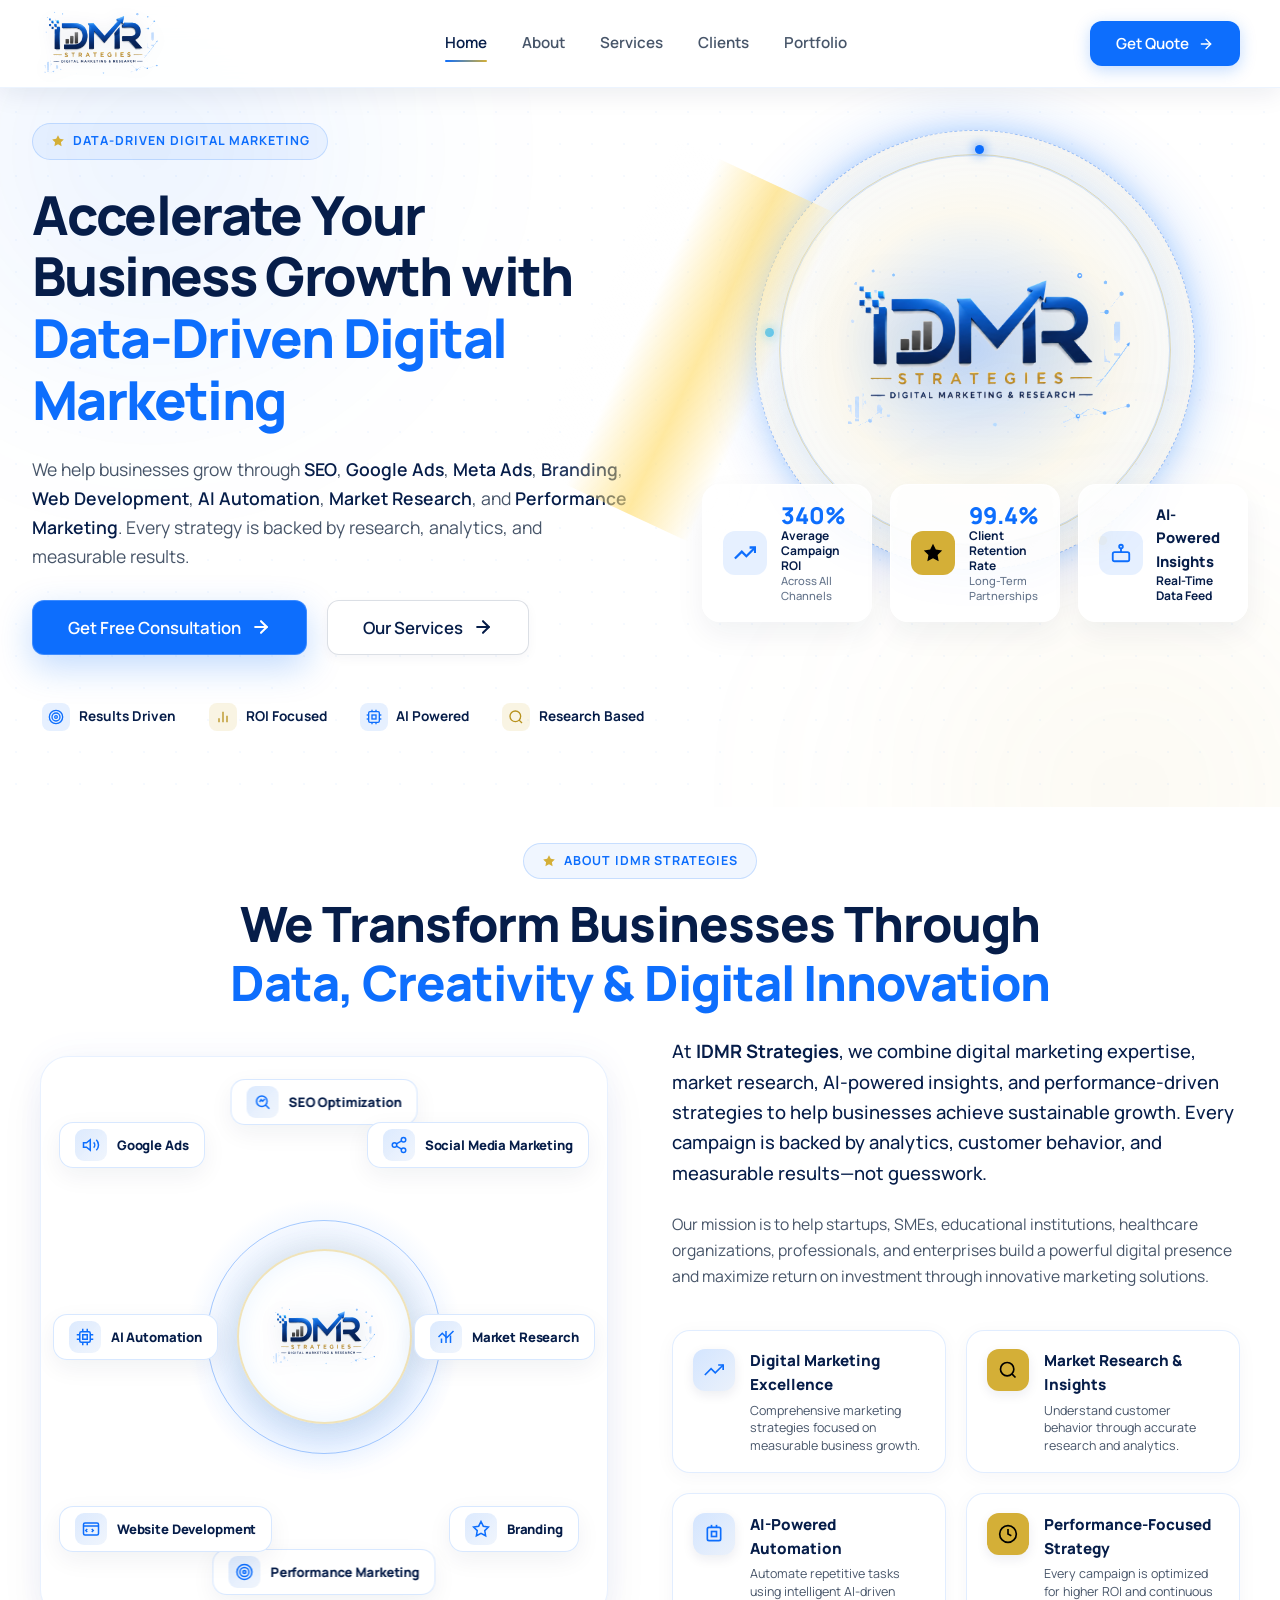
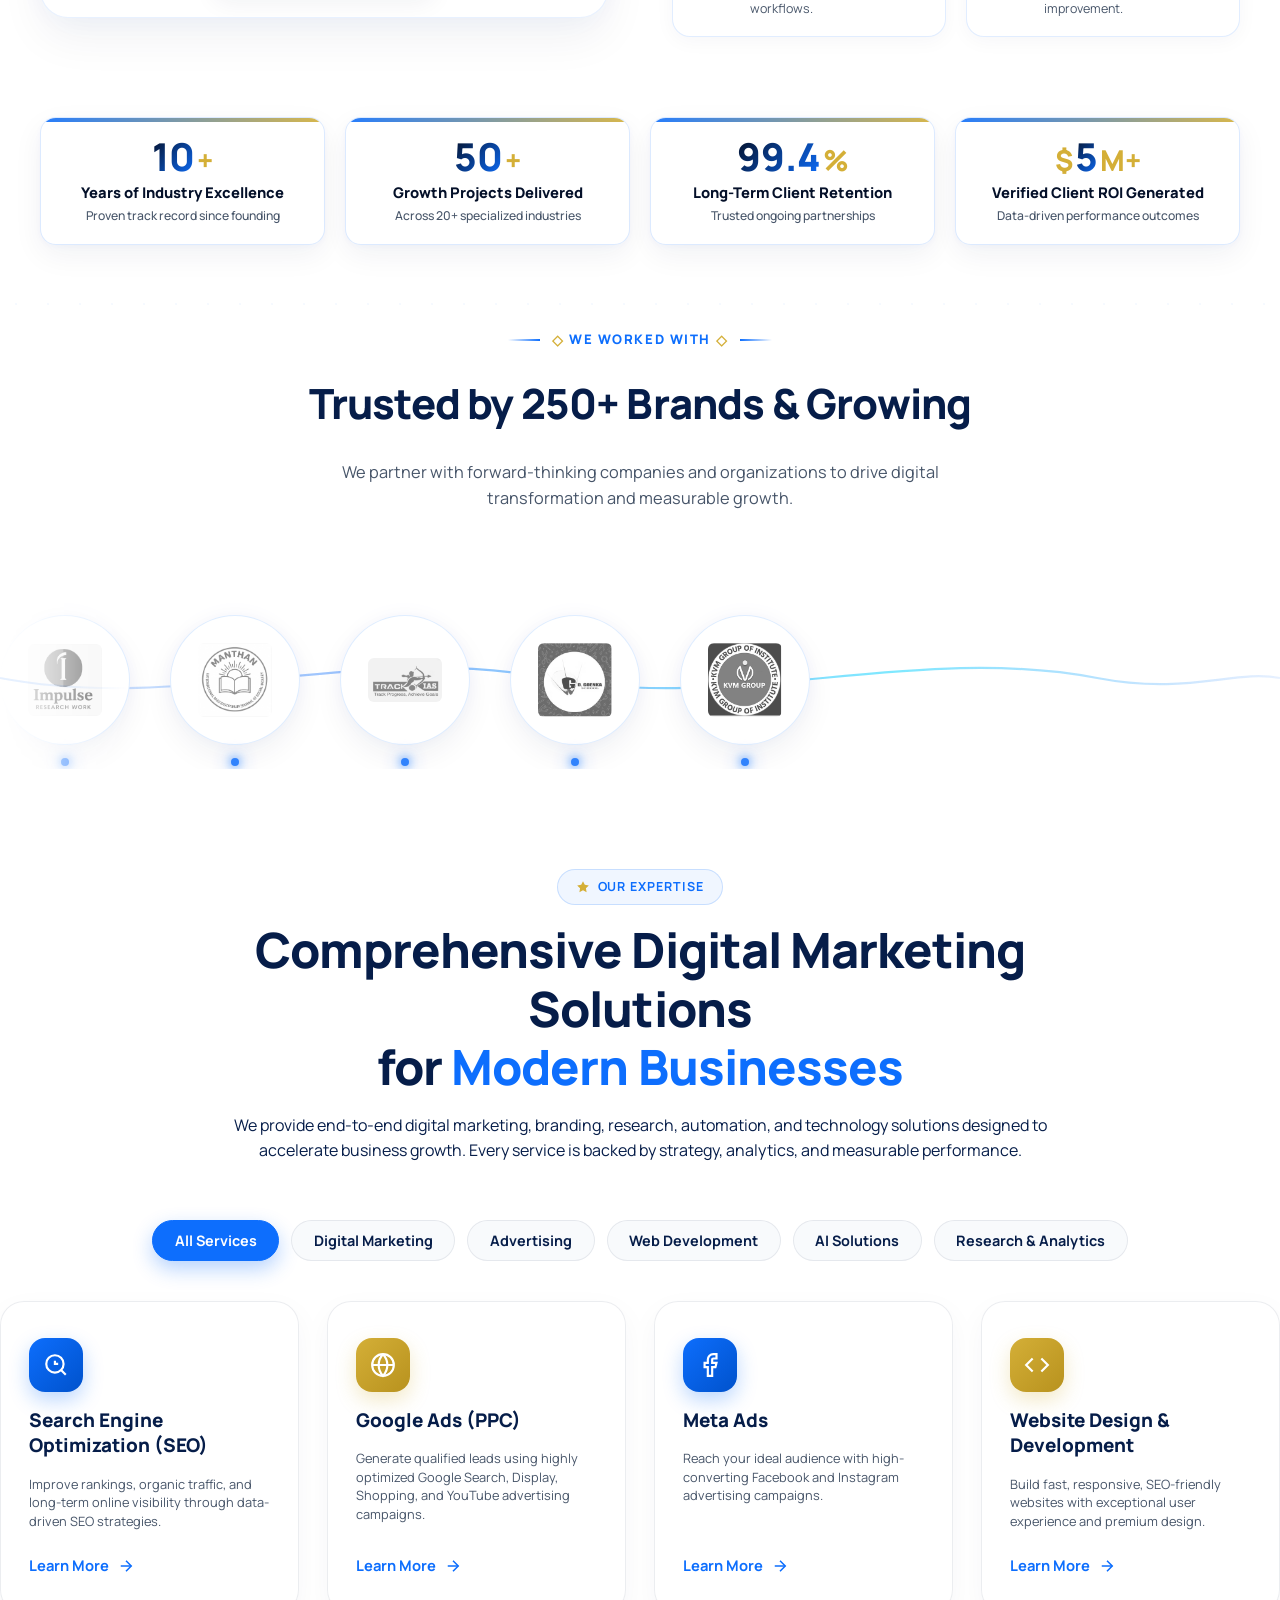
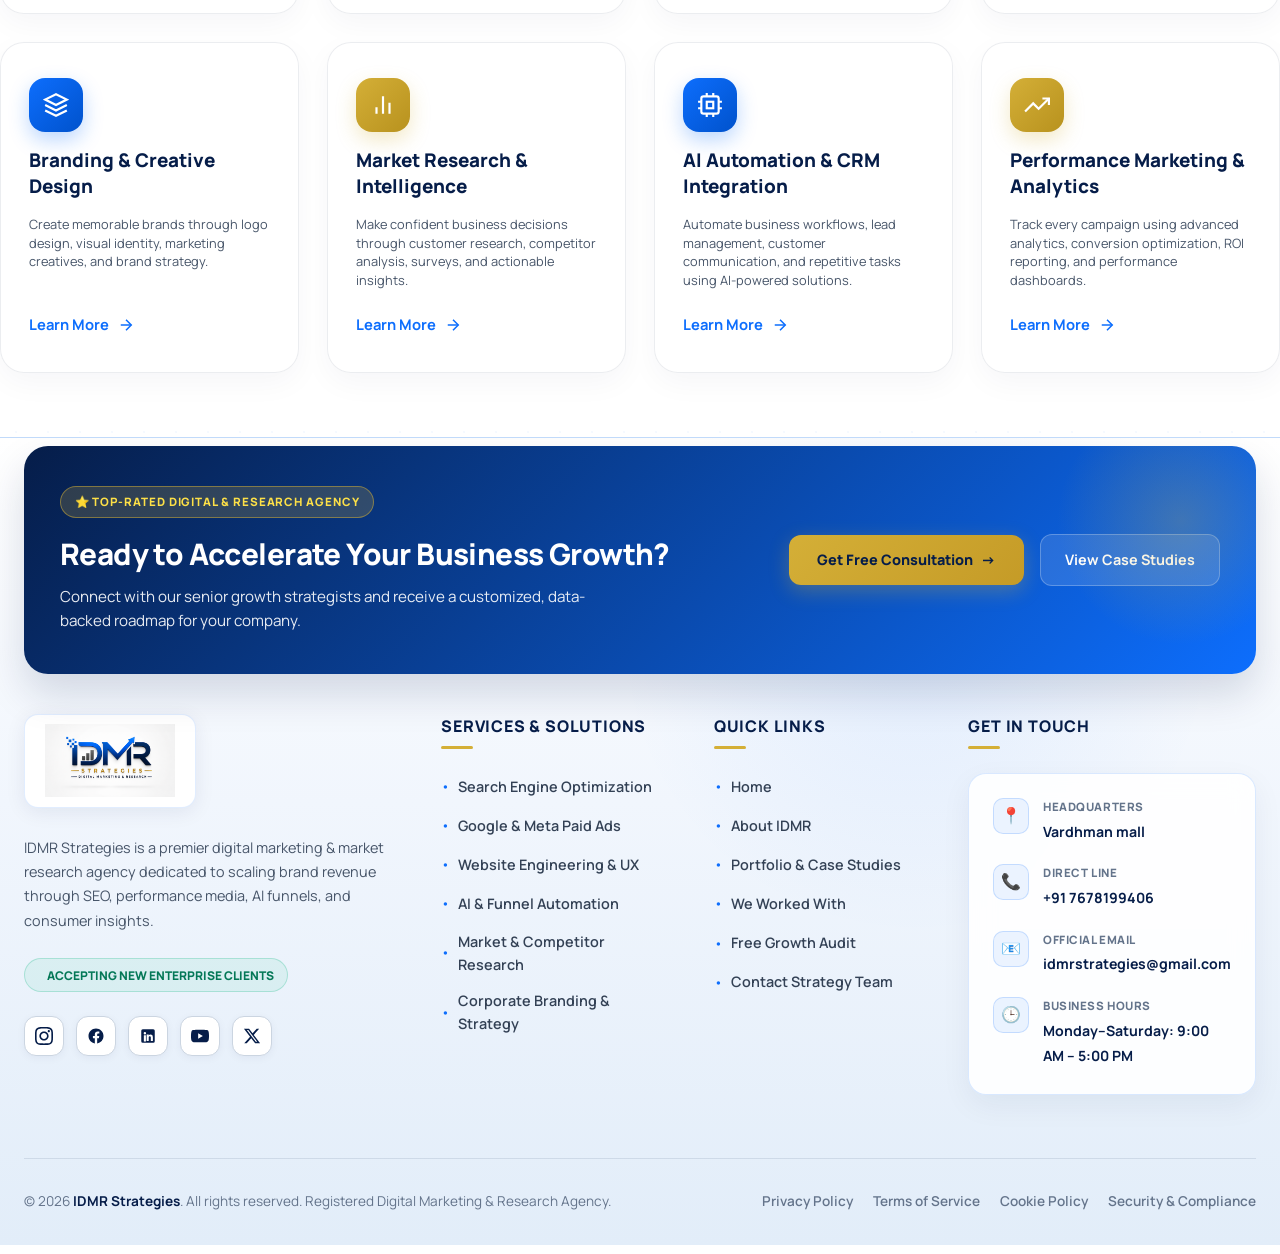
==== commit 4c3434d5: "Speed up up-and-down logo card floating animation to 1.1s with zero tilt" ====
--- a/index.html
+++ b/index.html
@@ -19,7 +19,7 @@
   <link href="https://fonts.googleapis.com/css2?family=Manrope:wght@400;500;600;700;800&display=swap" rel="stylesheet">
   
   <!-- Stylesheet -->
-  <link rel="stylesheet" href="styles.css?v=20260807_v103">
+  <link rel="stylesheet" href="styles.css?v=20260807_v104">
 
   <script>
     function closeAllModals() {
--- a/styles.css
+++ b/styles.css
@@ -2142,7 +2142,7 @@
     transform: translateY(0);
   }
   50% {
-    transform: translateY(-10px);
+    transform: translateY(-12px);
   }
 }
 
@@ -2161,14 +2161,14 @@
   justify-content: center;
   padding: 1.25rem;
   flex-shrink: 0;
-  transform: rotate(0deg);
-  animation: logoUpAndDown 2s ease-in-out infinite;
+  transform: rotate(0deg) !important;
+  animation: logoUpAndDown 1.1s ease-in-out infinite;
   transition: border-color var(--transition-normal), box-shadow var(--transition-normal);
   cursor: pointer;
 }
 
 .logo-pill-card:nth-child(even) {
-  animation-delay: 1s;
+  animation-delay: 0.55s;
 }
 
 .logo-pill-inner {
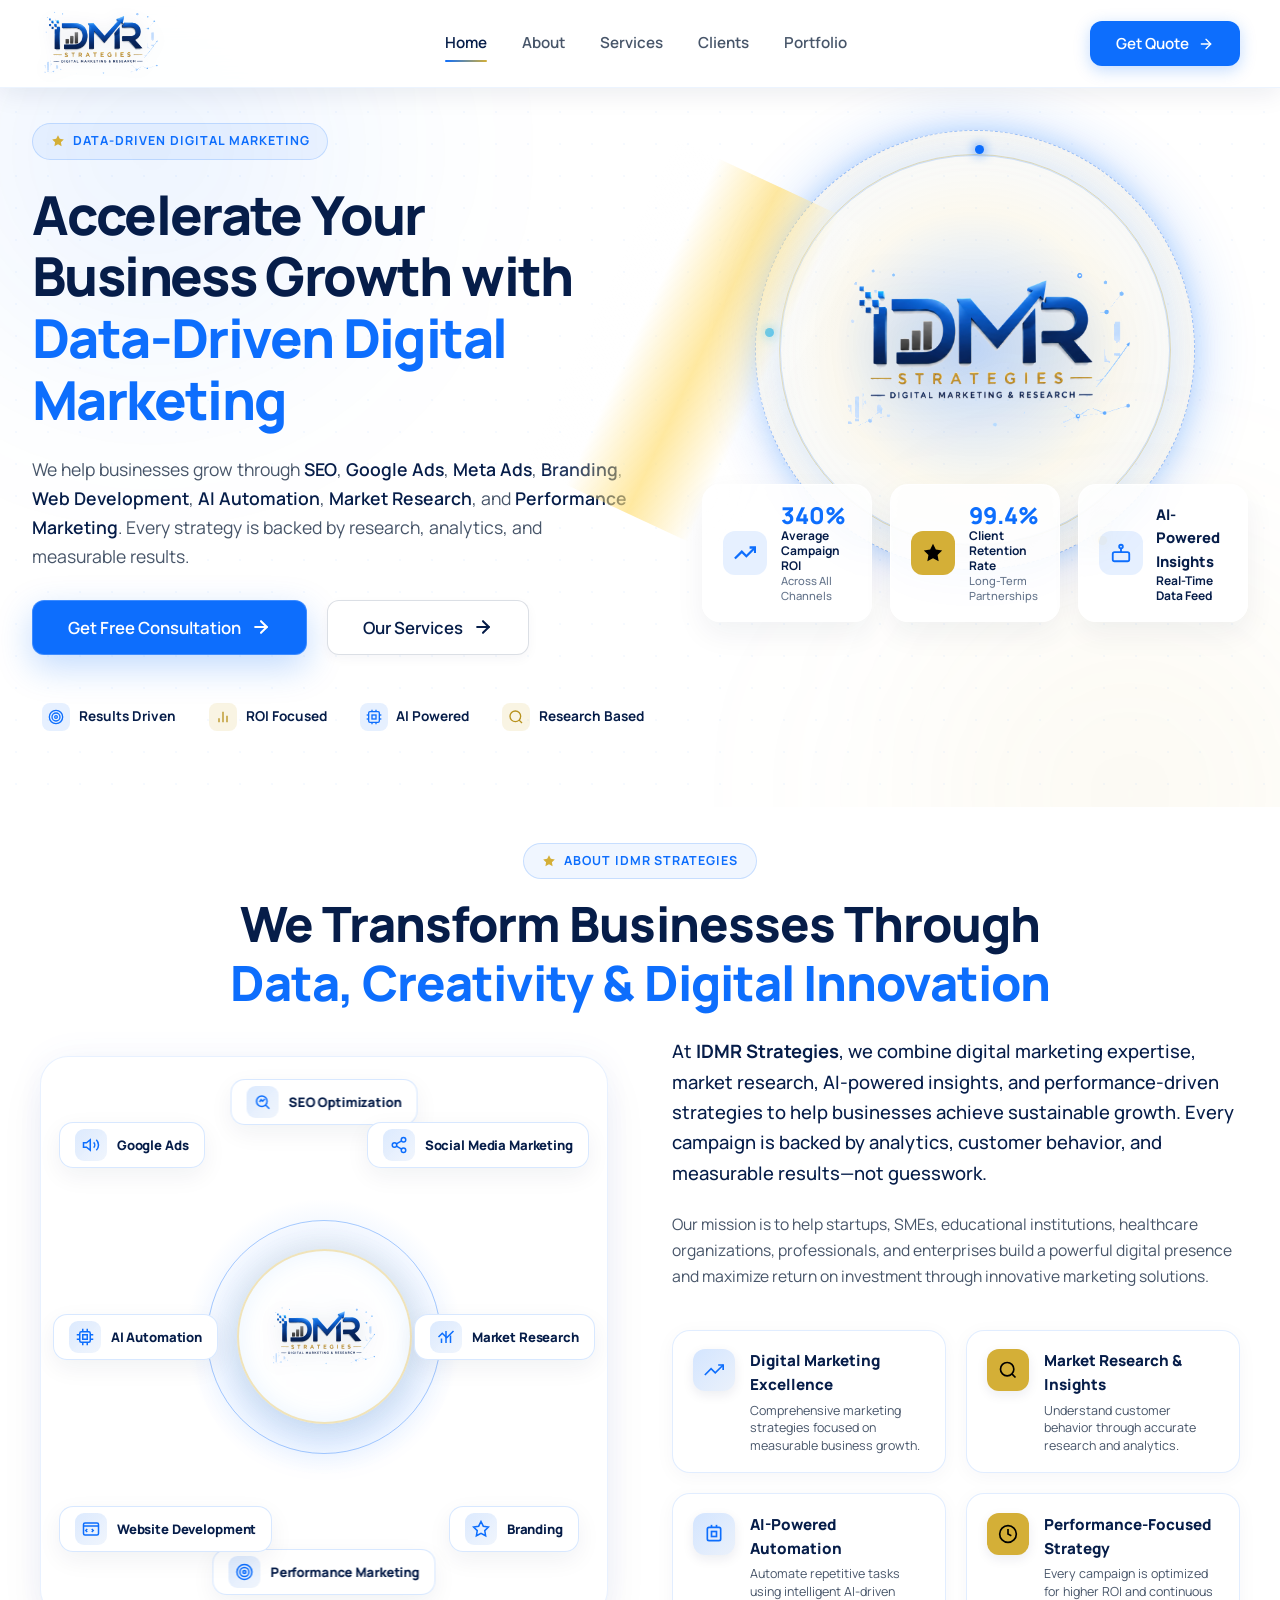
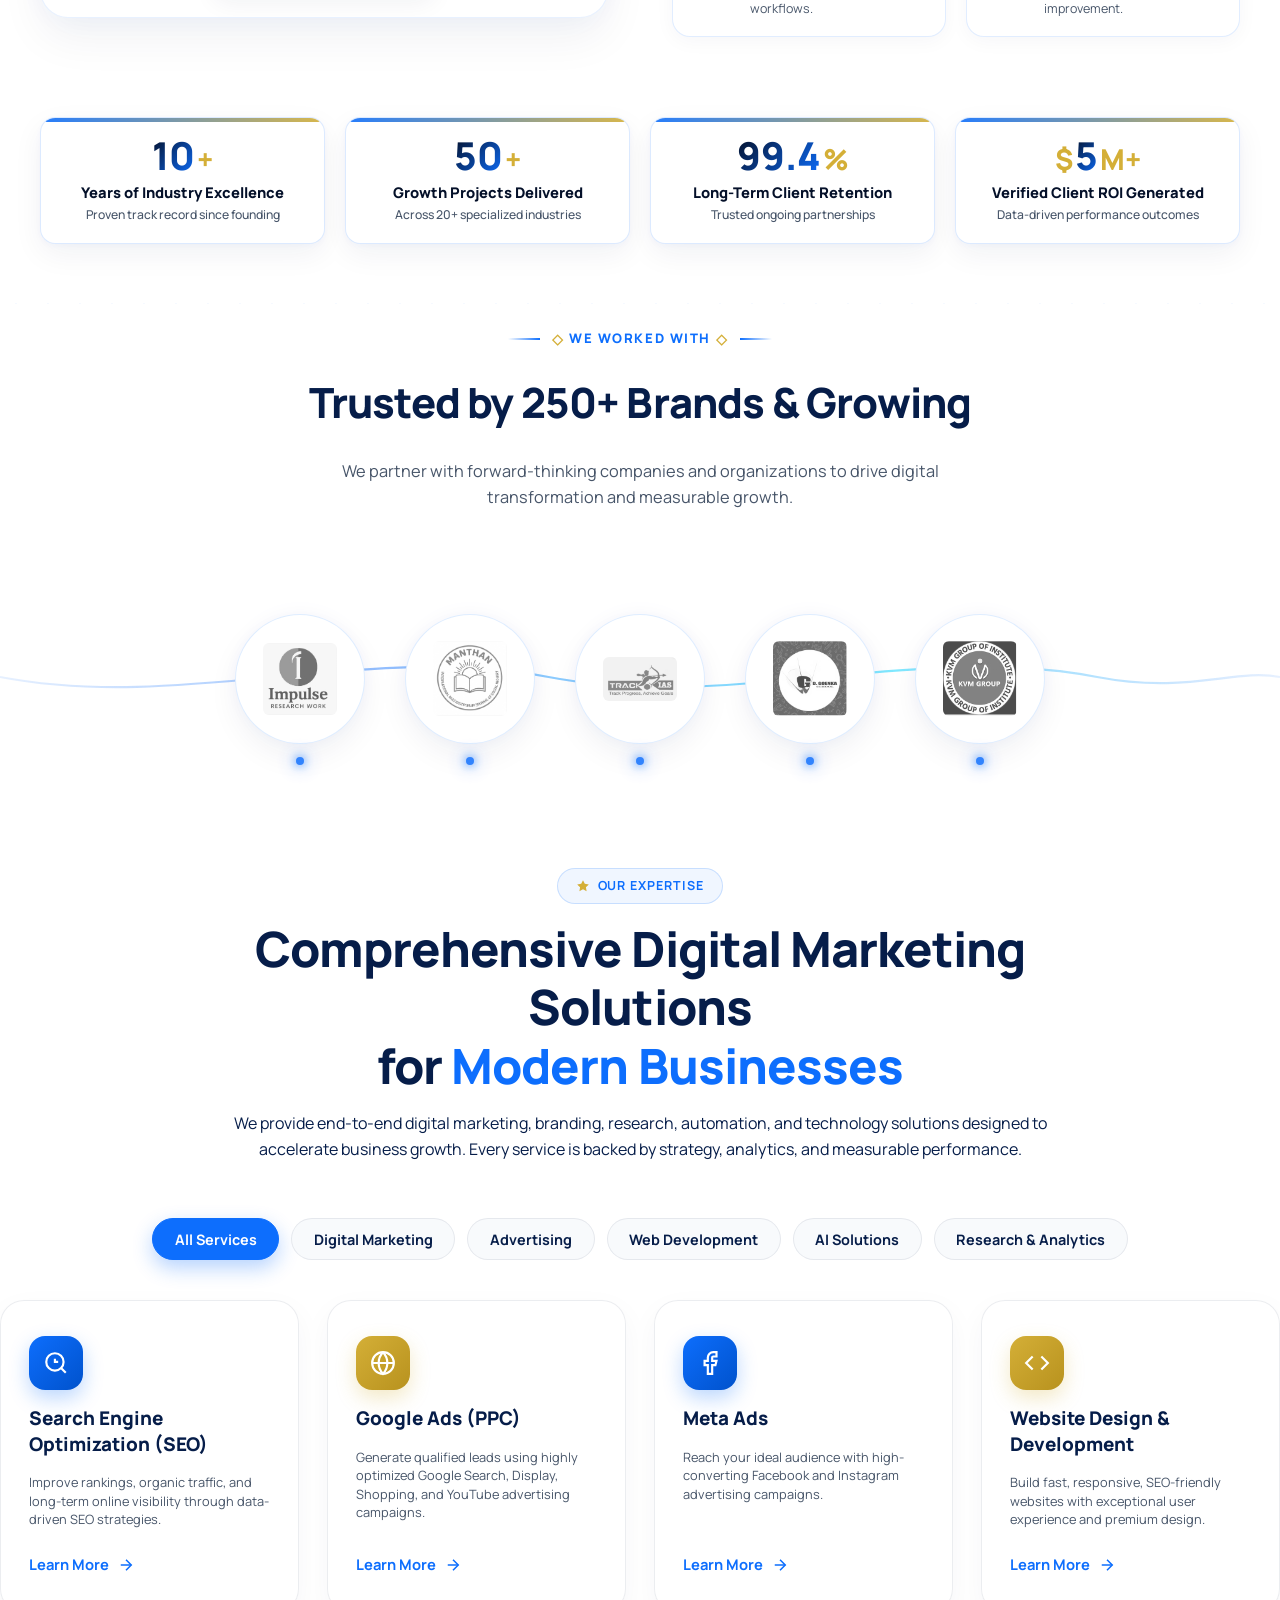
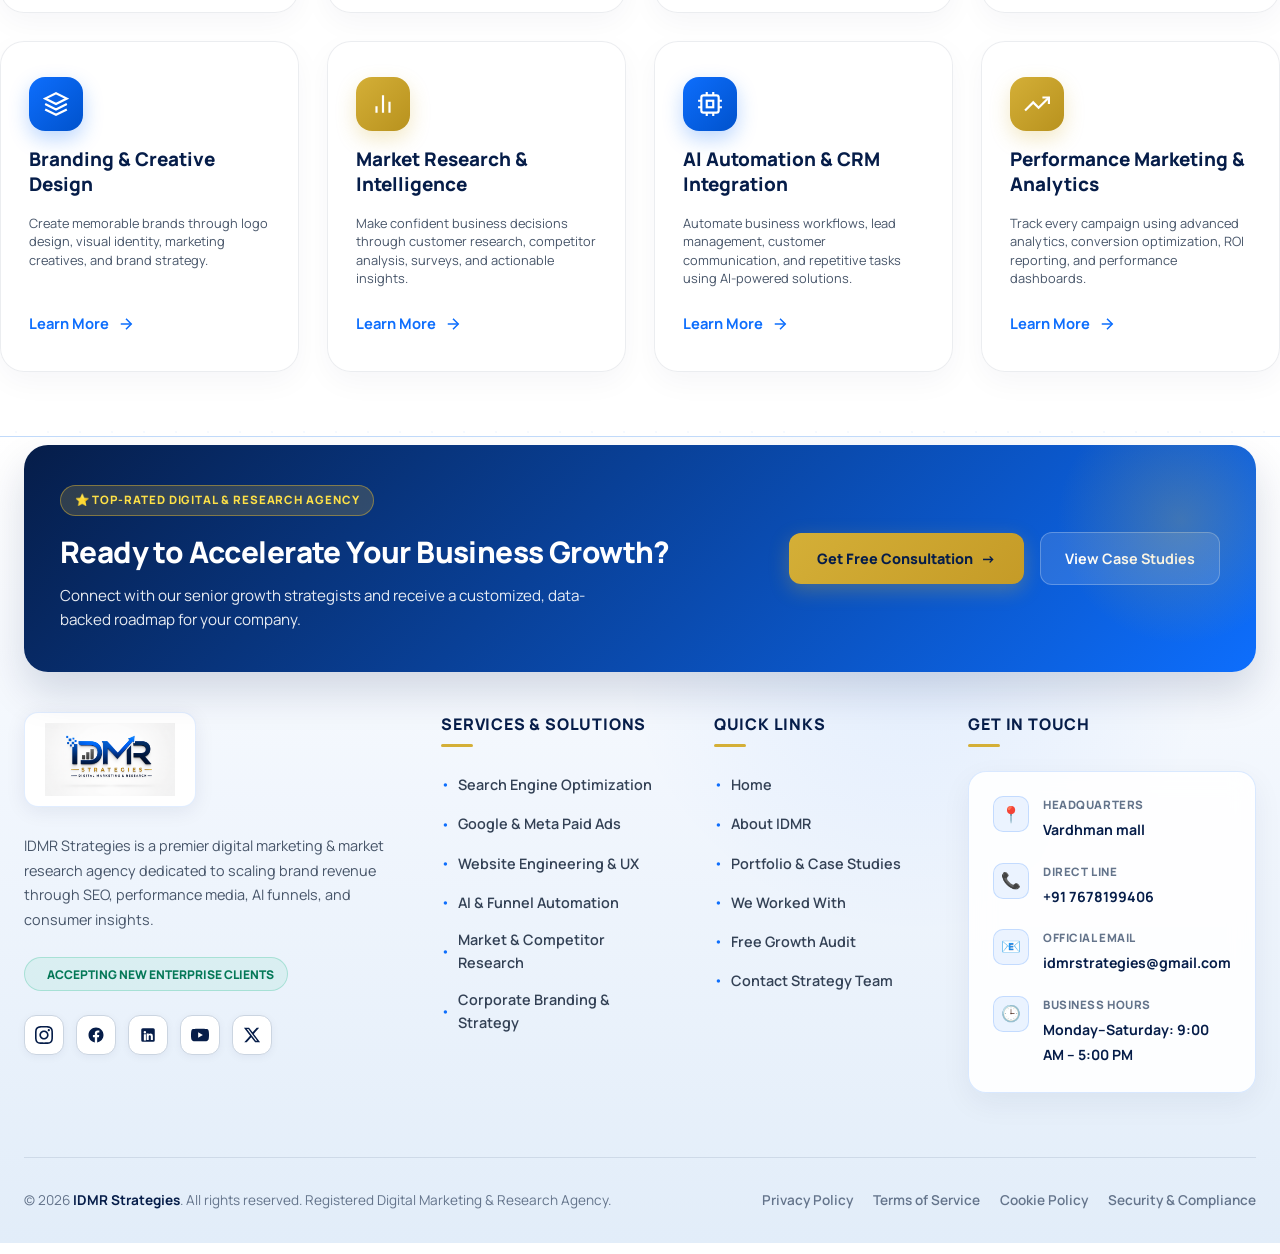
==== commit a1a4aafb: "Center all 5 client brand logos symmetrically in the middle of WE WORKED WITH section" ====
--- a/index.html
+++ b/index.html
@@ -19,7 +19,7 @@
   <link href="https://fonts.googleapis.com/css2?family=Manrope:wght@400;500;600;700;800&display=swap" rel="stylesheet">
   
   <!-- Stylesheet -->
-  <link rel="stylesheet" href="styles.css?v=20260807_v104">
+  <link rel="stylesheet" href="styles.css?v=20260807_v105">
 
   <script>
     function closeAllModals() {
--- a/styles.css
+++ b/styles.css
@@ -2108,24 +2108,27 @@
   100% { stroke-opacity: 0.95; stroke-width: 3px; }
 }
 
-/* MARQUEE TRACK CONTAINER (NO ARROWS, SEAMLESS INFINITE LOOP) */
+/* MARQUEE TRACK CONTAINER (CENTERED LUXURY SHOWCASE) */
 .marquee-track-container {
   position: relative;
   width: 100%;
-  overflow: hidden;
+  overflow: visible;
   z-index: 5;
   padding: 1.5rem 0;
-  mask-image: linear-gradient(to right, transparent 0%, black 10%, black 90%, transparent 100%);
-  -webkit-mask-image: linear-gradient(to right, transparent 0%, black 10%, black 90%, transparent 100%);
+  display: flex;
+  justify-content: center;
+  align-items: center;
 }
 
 .marquee-track {
   display: flex;
   gap: 2.5rem;
   align-items: center;
-  width: max-content;
-  animation: marqueeContinuous 28s linear infinite;
-  will-change: transform;
+  justify-content: center;
+  flex-wrap: wrap;
+  width: 100%;
+  max-width: 1100px;
+  margin: 0 auto;
 }
 
 .marquee-track-container:hover .marquee-track {
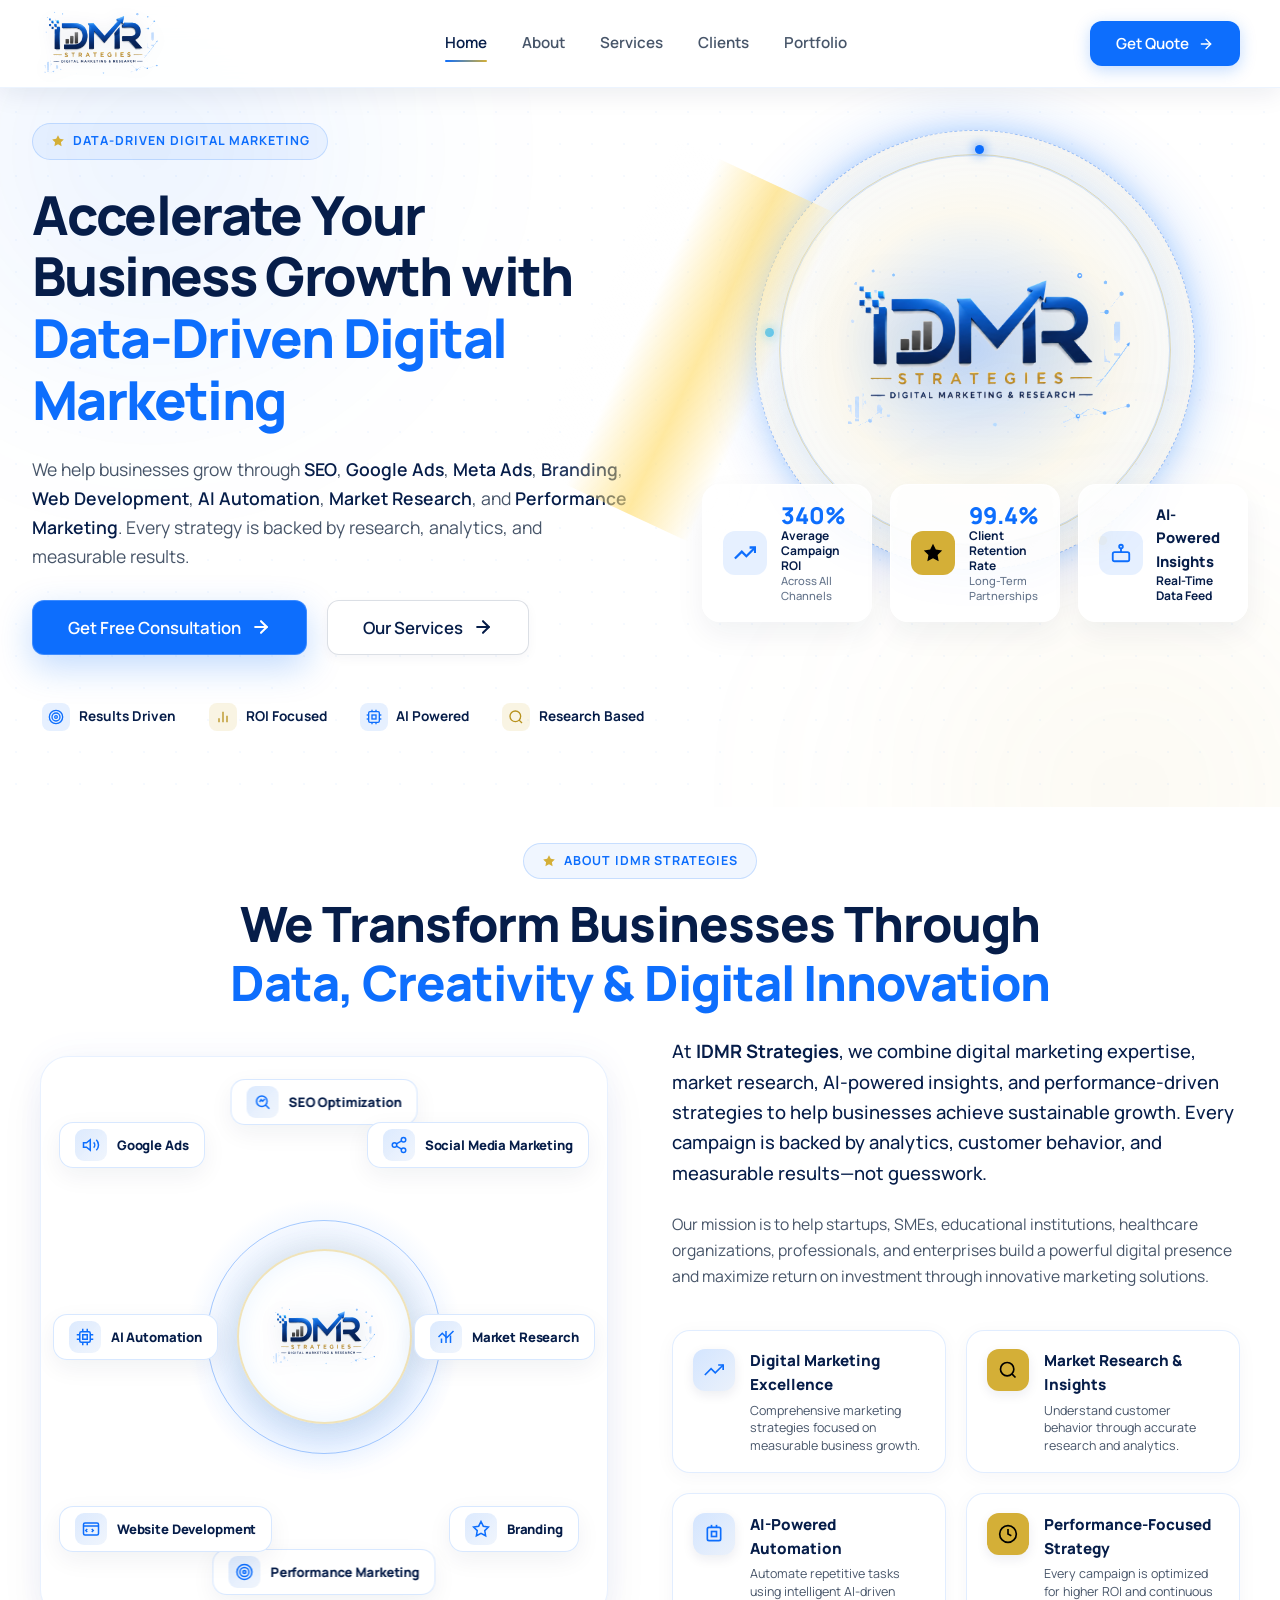
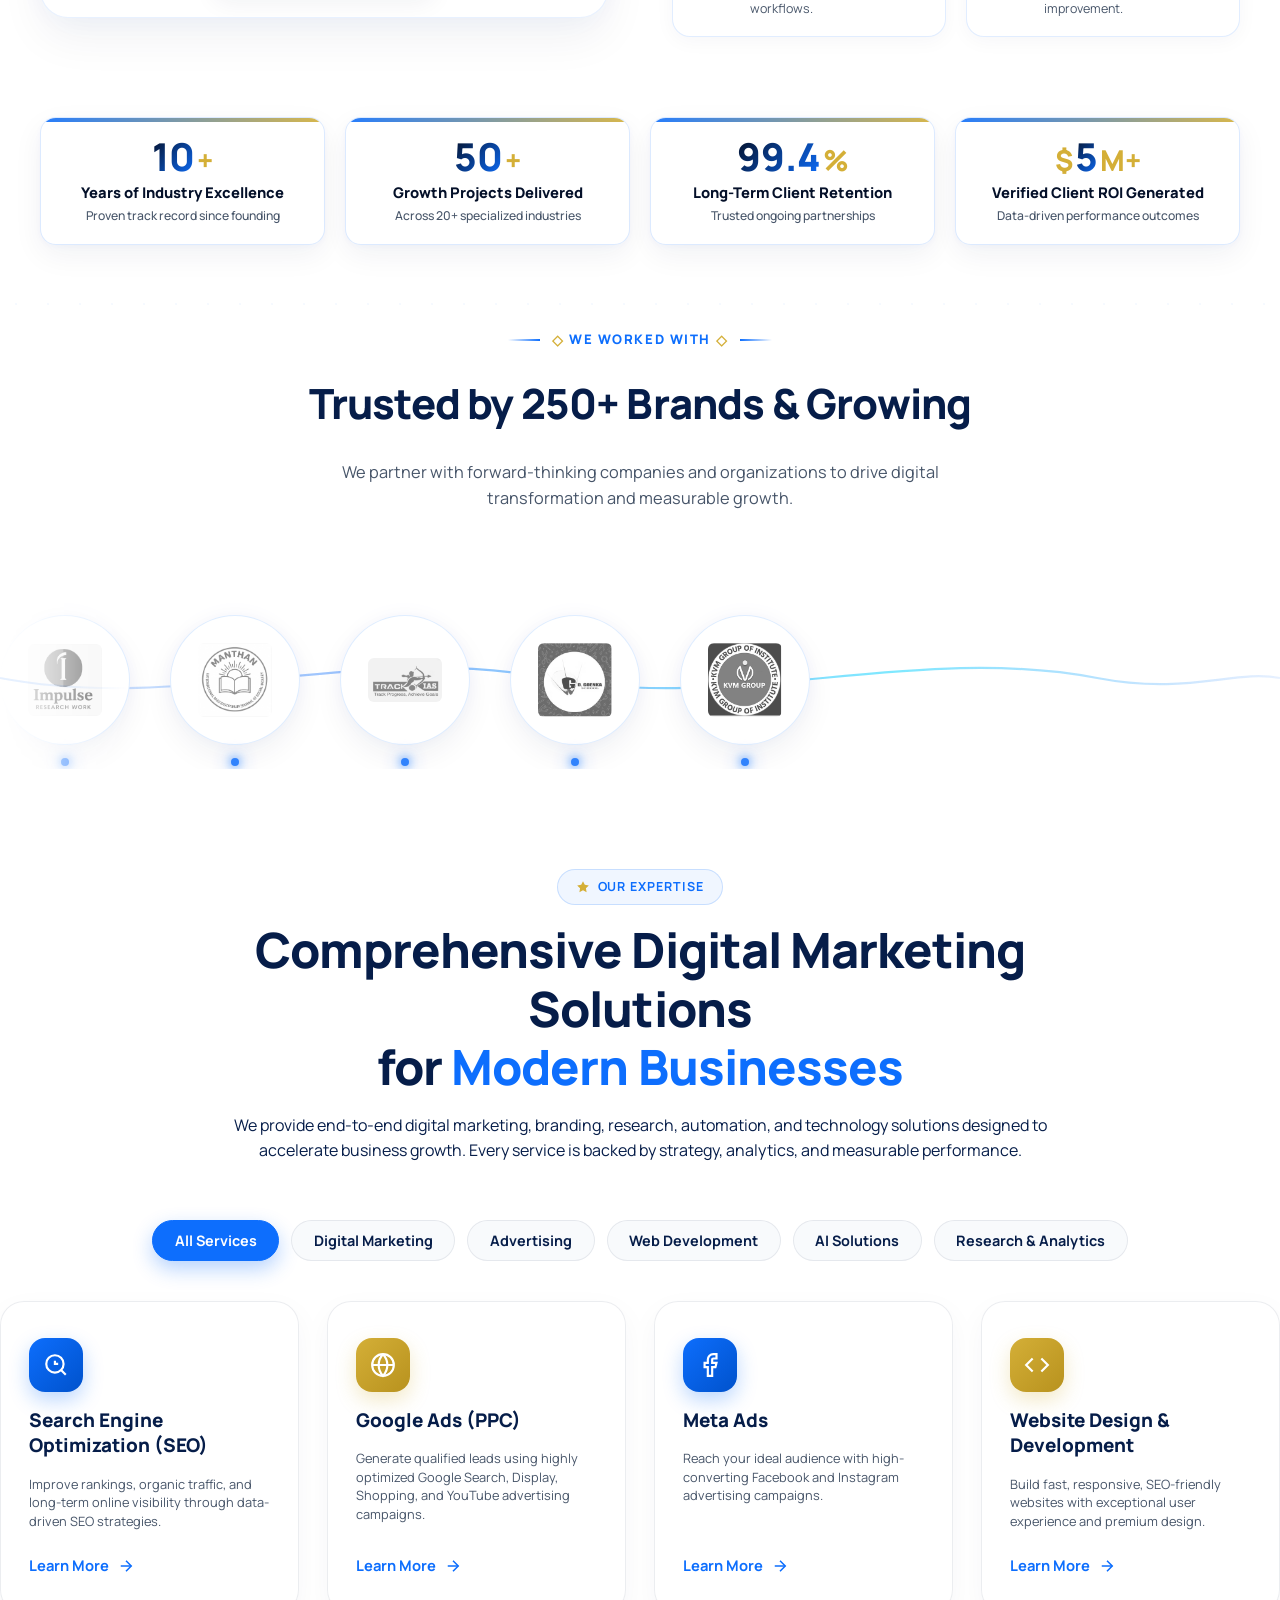
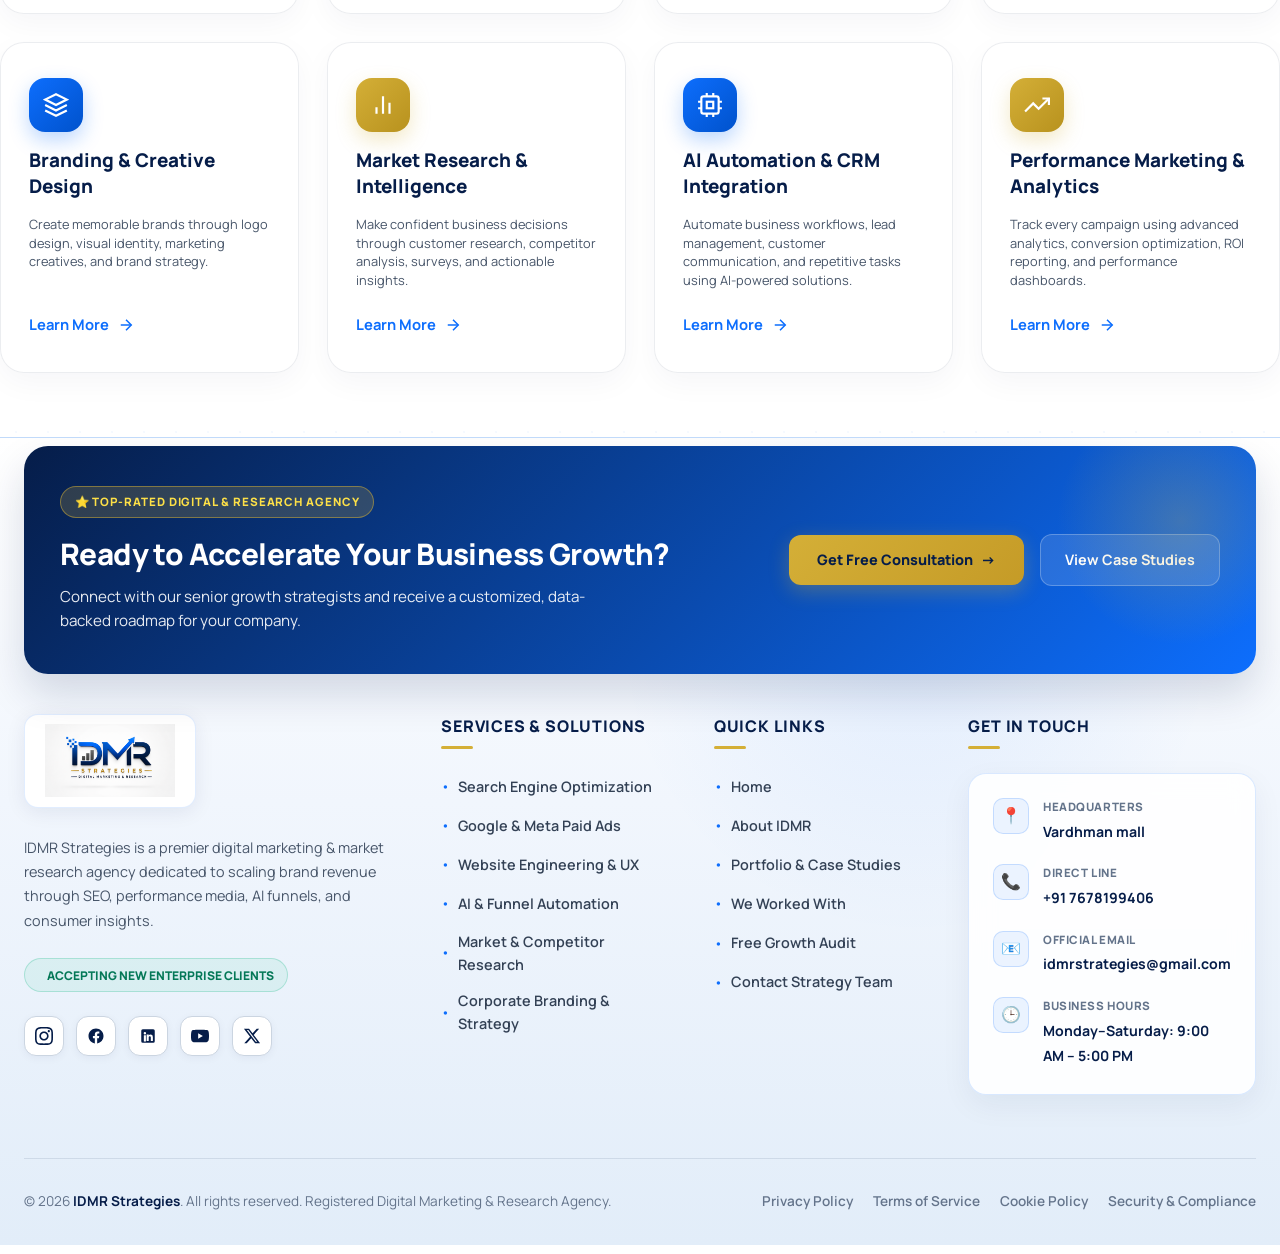
==== commit 7391a0b8: "Restore continuous horizontal sliding marquee animation for 5 client logos" ====
--- a/index.html
+++ b/index.html
@@ -19,7 +19,7 @@
   <link href="https://fonts.googleapis.com/css2?family=Manrope:wght@400;500;600;700;800&display=swap" rel="stylesheet">
   
   <!-- Stylesheet -->
-  <link rel="stylesheet" href="styles.css?v=20260807_v105">
+  <link rel="stylesheet" href="styles.css?v=20260807_v106">
 
   <script>
     function closeAllModals() {
--- a/styles.css
+++ b/styles.css
@@ -2108,27 +2108,24 @@
   100% { stroke-opacity: 0.95; stroke-width: 3px; }
 }
 
-/* MARQUEE TRACK CONTAINER (CENTERED LUXURY SHOWCASE) */
+/* MARQUEE TRACK CONTAINER (CONTINUOUS MOVING ANIMATION) */
 .marquee-track-container {
   position: relative;
   width: 100%;
-  overflow: visible;
+  overflow: hidden;
   z-index: 5;
   padding: 1.5rem 0;
-  display: flex;
-  justify-content: center;
-  align-items: center;
+  mask-image: linear-gradient(to right, transparent 0%, black 10%, black 90%, transparent 100%);
+  -webkit-mask-image: linear-gradient(to right, transparent 0%, black 10%, black 90%, transparent 100%);
 }
 
 .marquee-track {
   display: flex;
   gap: 2.5rem;
   align-items: center;
-  justify-content: center;
-  flex-wrap: wrap;
-  width: 100%;
-  max-width: 1100px;
-  margin: 0 auto;
+  width: max-content;
+  animation: marqueeContinuous 20s linear infinite;
+  will-change: transform;
 }
 
 .marquee-track-container:hover .marquee-track {
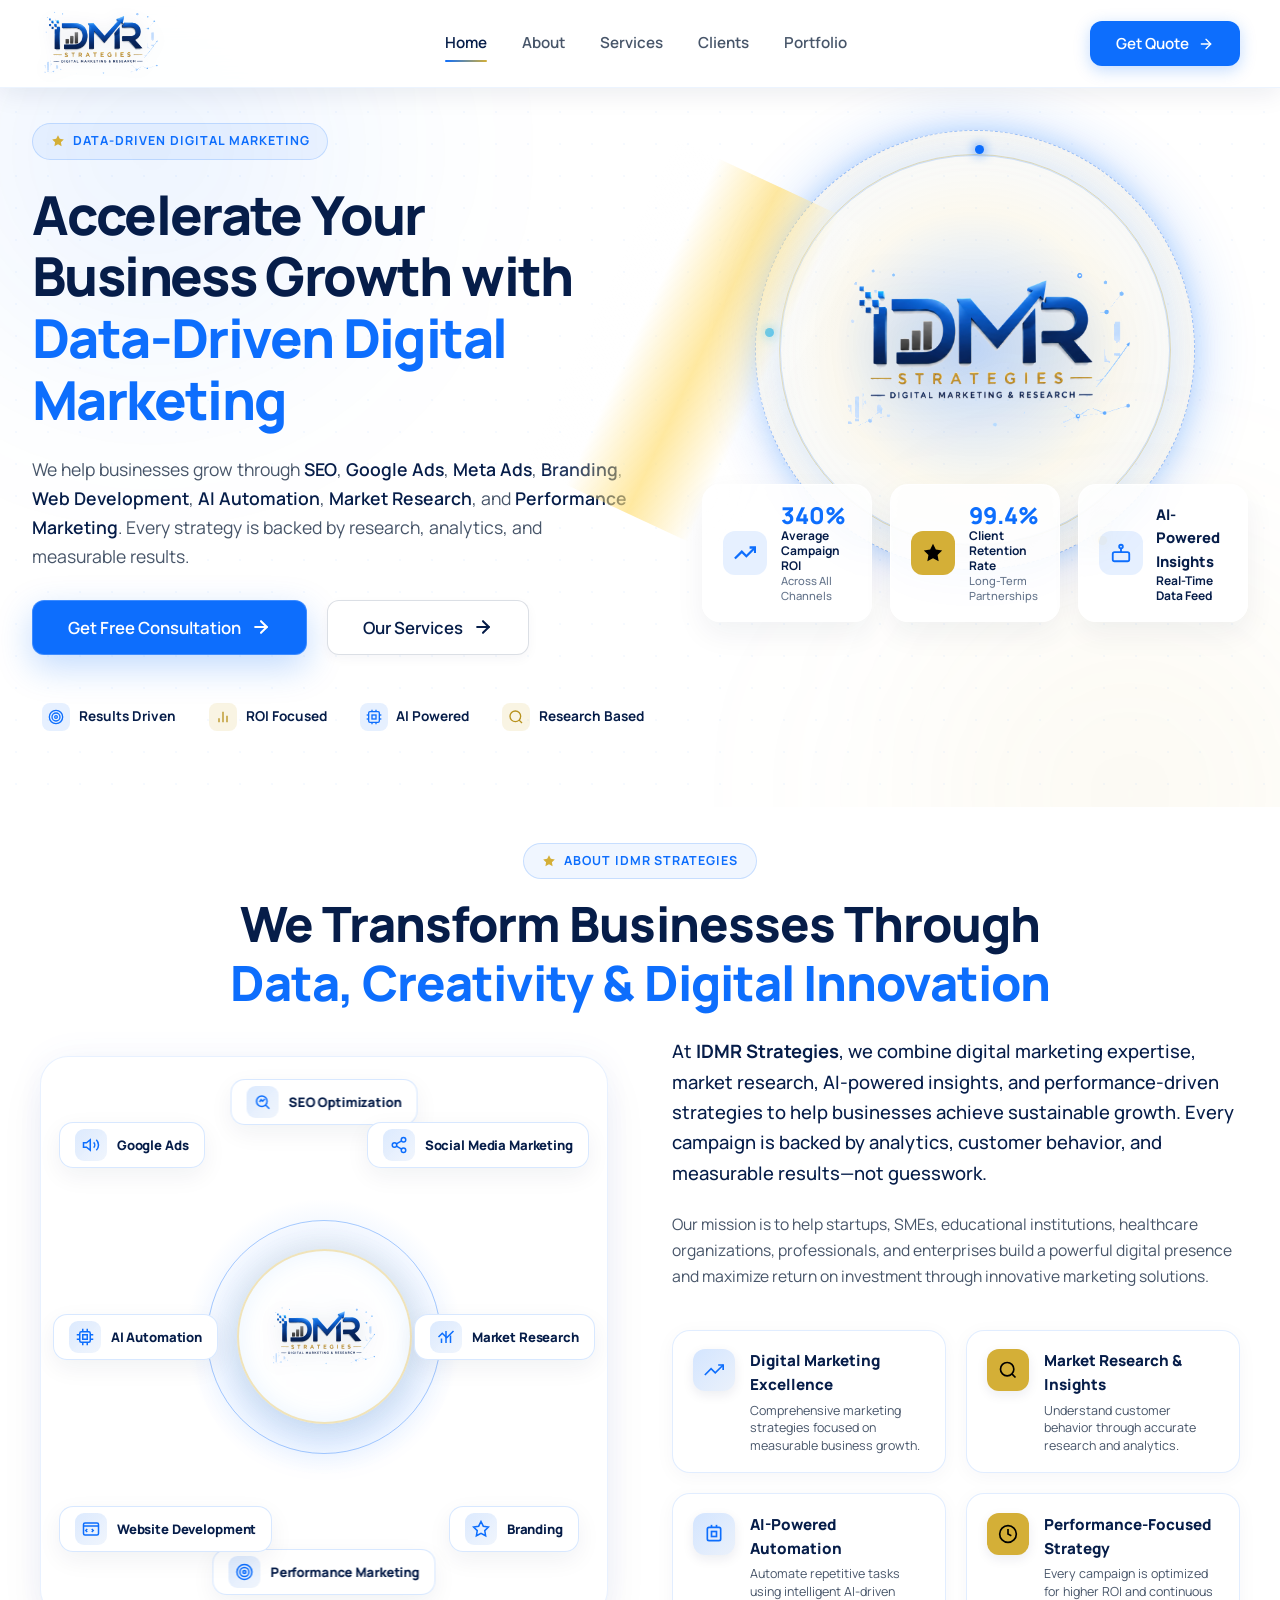
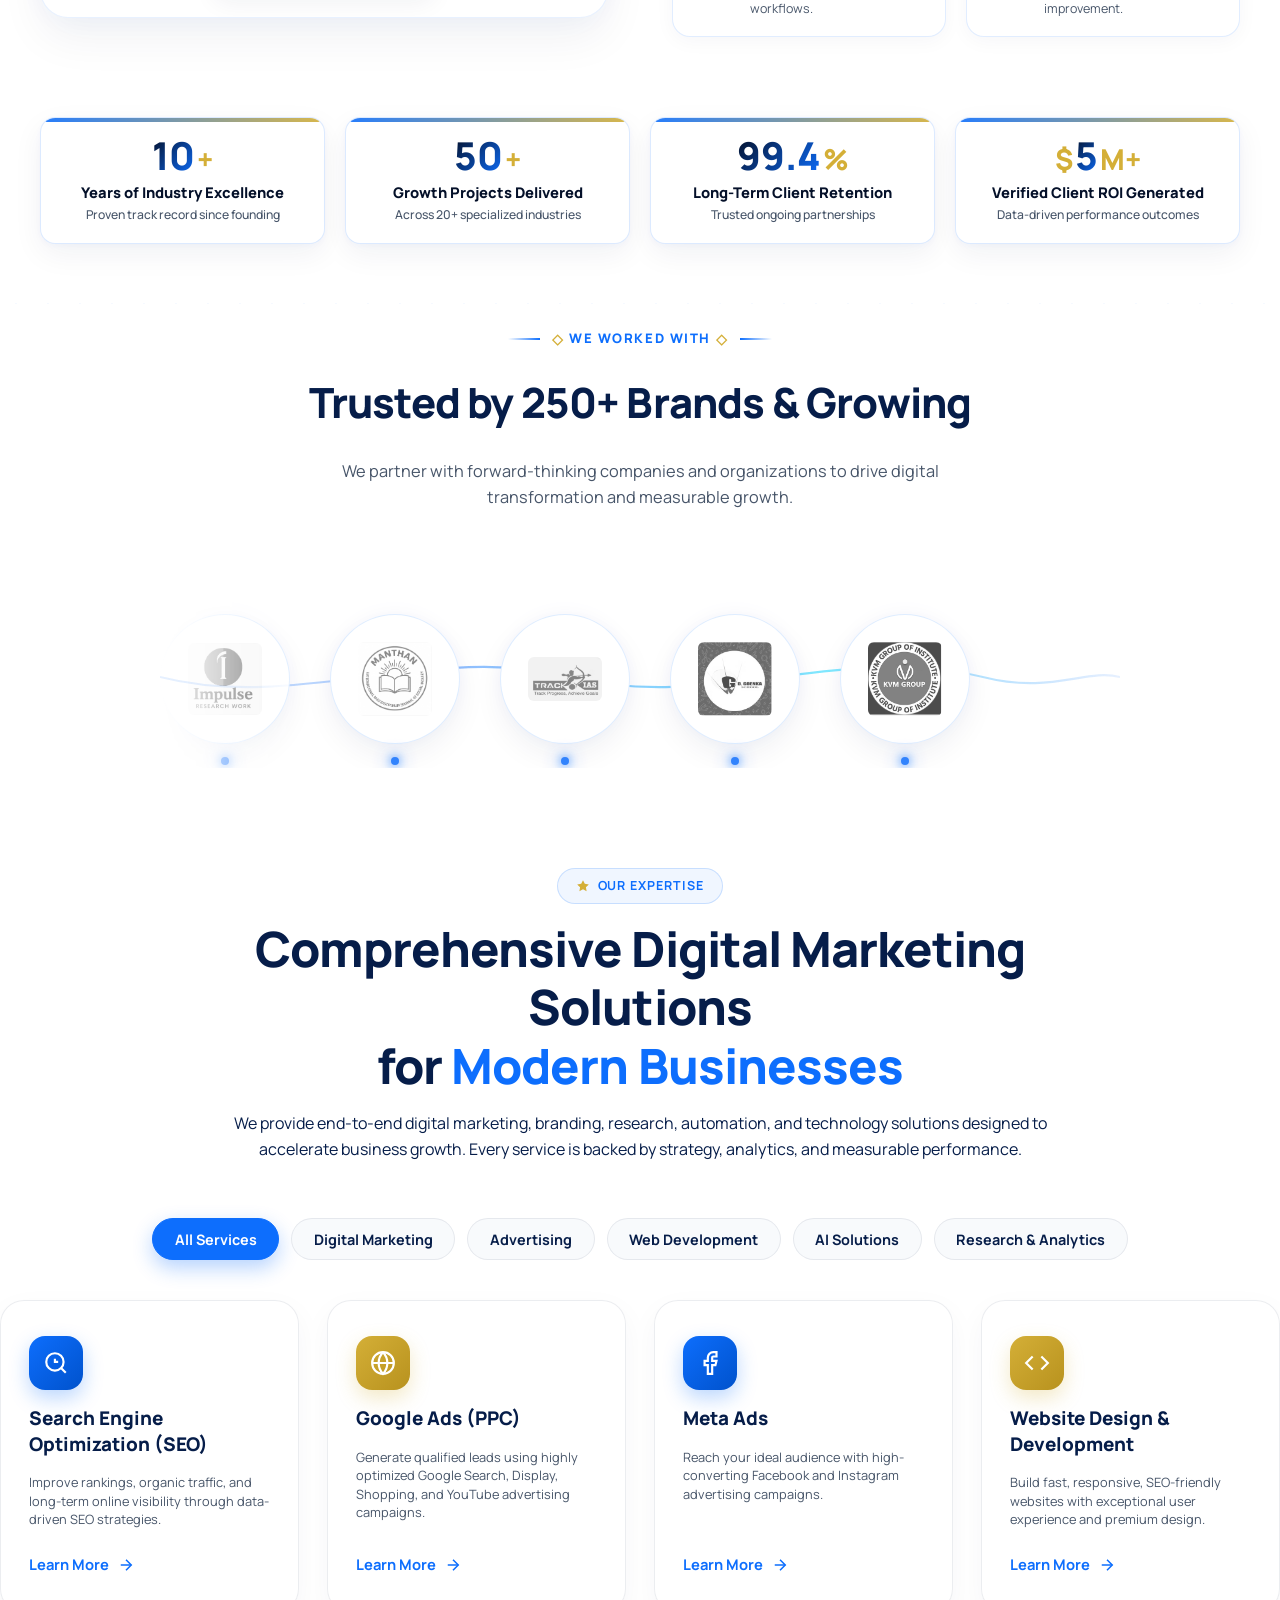
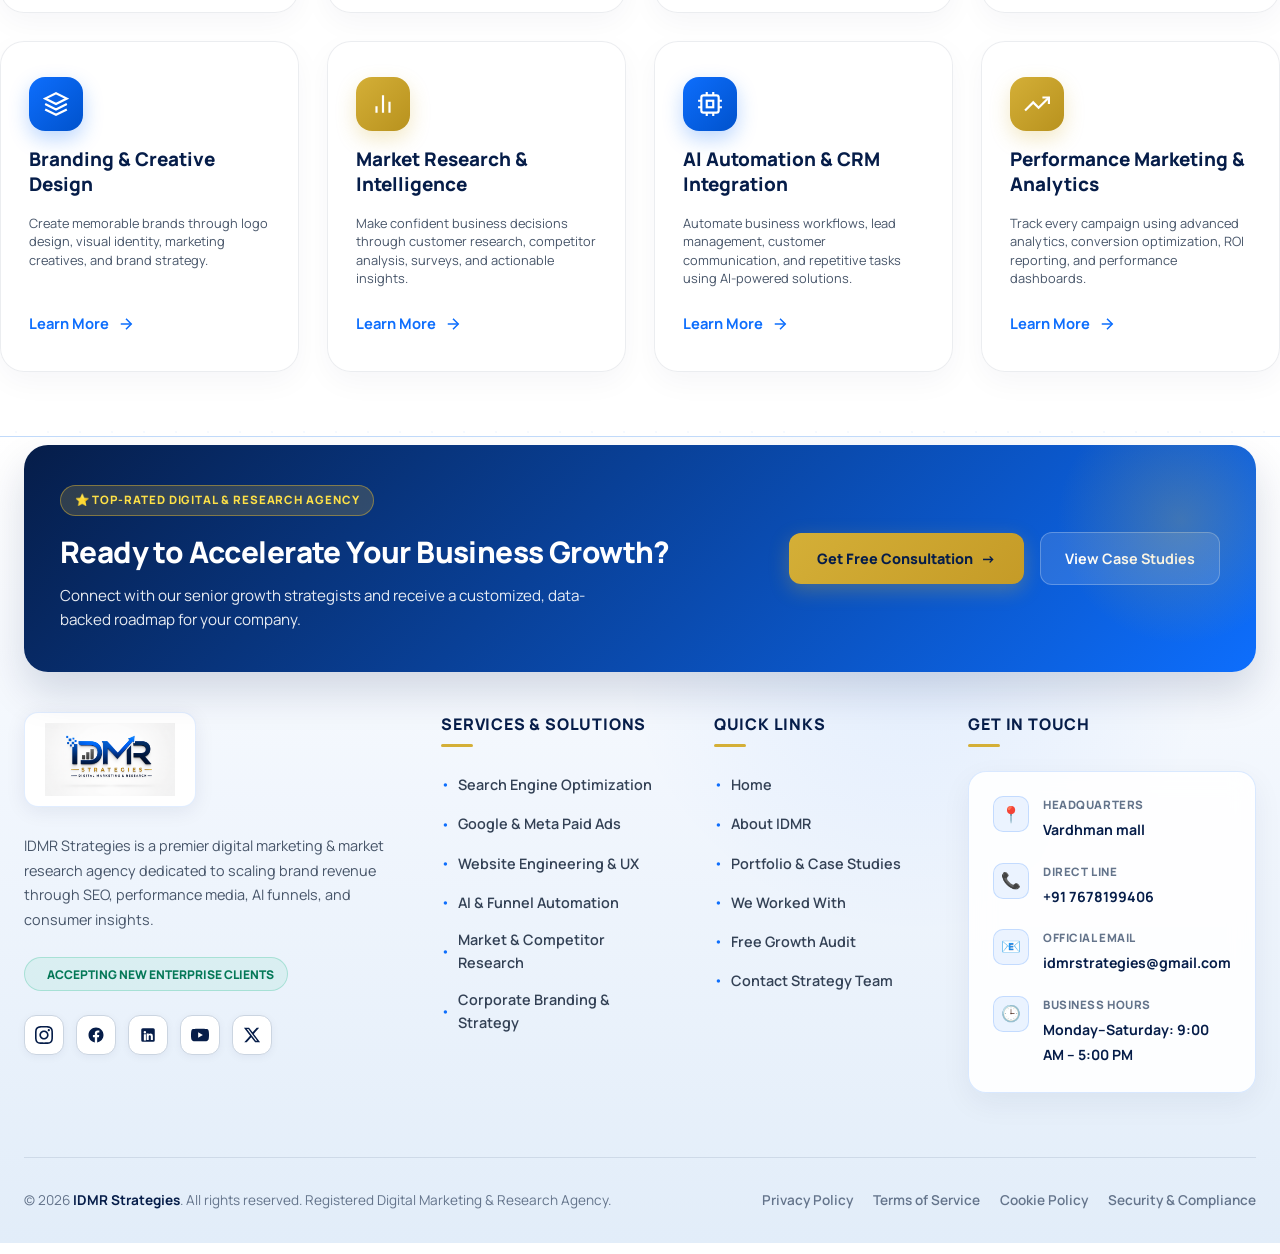
==== commit 23d6c0e7: "Constrain marquee container width to 960px centered under header while keeping sliding animation" ====
--- a/index.html
+++ b/index.html
@@ -19,7 +19,7 @@
   <link href="https://fonts.googleapis.com/css2?family=Manrope:wght@400;500;600;700;800&display=swap" rel="stylesheet">
   
   <!-- Stylesheet -->
-  <link rel="stylesheet" href="styles.css?v=20260807_v106">
+  <link rel="stylesheet" href="styles.css?v=20260807_v107">
 
   <script>
     function closeAllModals() {
--- a/styles.css
+++ b/styles.css
@@ -2077,10 +2077,12 @@
 .trusted-marquee-wrapper {
   position: relative;
   width: 100%;
+  max-width: 960px;
+  margin: 1rem auto 0 auto;
   padding: 4.5rem 0 3.5rem 0;
-  margin-top: 1rem;
-  display: flex;
-  align-items: center;
+  display: flex;
+  align-items: center;
+  justify-content: center;
 }
 
 .trusted-wave-bg {
@@ -2108,15 +2110,17 @@
   100% { stroke-opacity: 0.95; stroke-width: 3px; }
 }
 
-/* MARQUEE TRACK CONTAINER (CONTINUOUS MOVING ANIMATION) */
+/* MARQUEE TRACK CONTAINER (CONTINUOUS MOVING ANIMATION - CENTERED CONTAINER) */
 .marquee-track-container {
   position: relative;
   width: 100%;
+  max-width: 960px;
+  margin: 0 auto;
   overflow: hidden;
   z-index: 5;
   padding: 1.5rem 0;
-  mask-image: linear-gradient(to right, transparent 0%, black 10%, black 90%, transparent 100%);
-  -webkit-mask-image: linear-gradient(to right, transparent 0%, black 10%, black 90%, transparent 100%);
+  mask-image: linear-gradient(to right, transparent 0%, black 15%, black 85%, transparent 100%);
+  -webkit-mask-image: linear-gradient(to right, transparent 0%, black 15%, black 85%, transparent 100%);
 }
 
 .marquee-track {
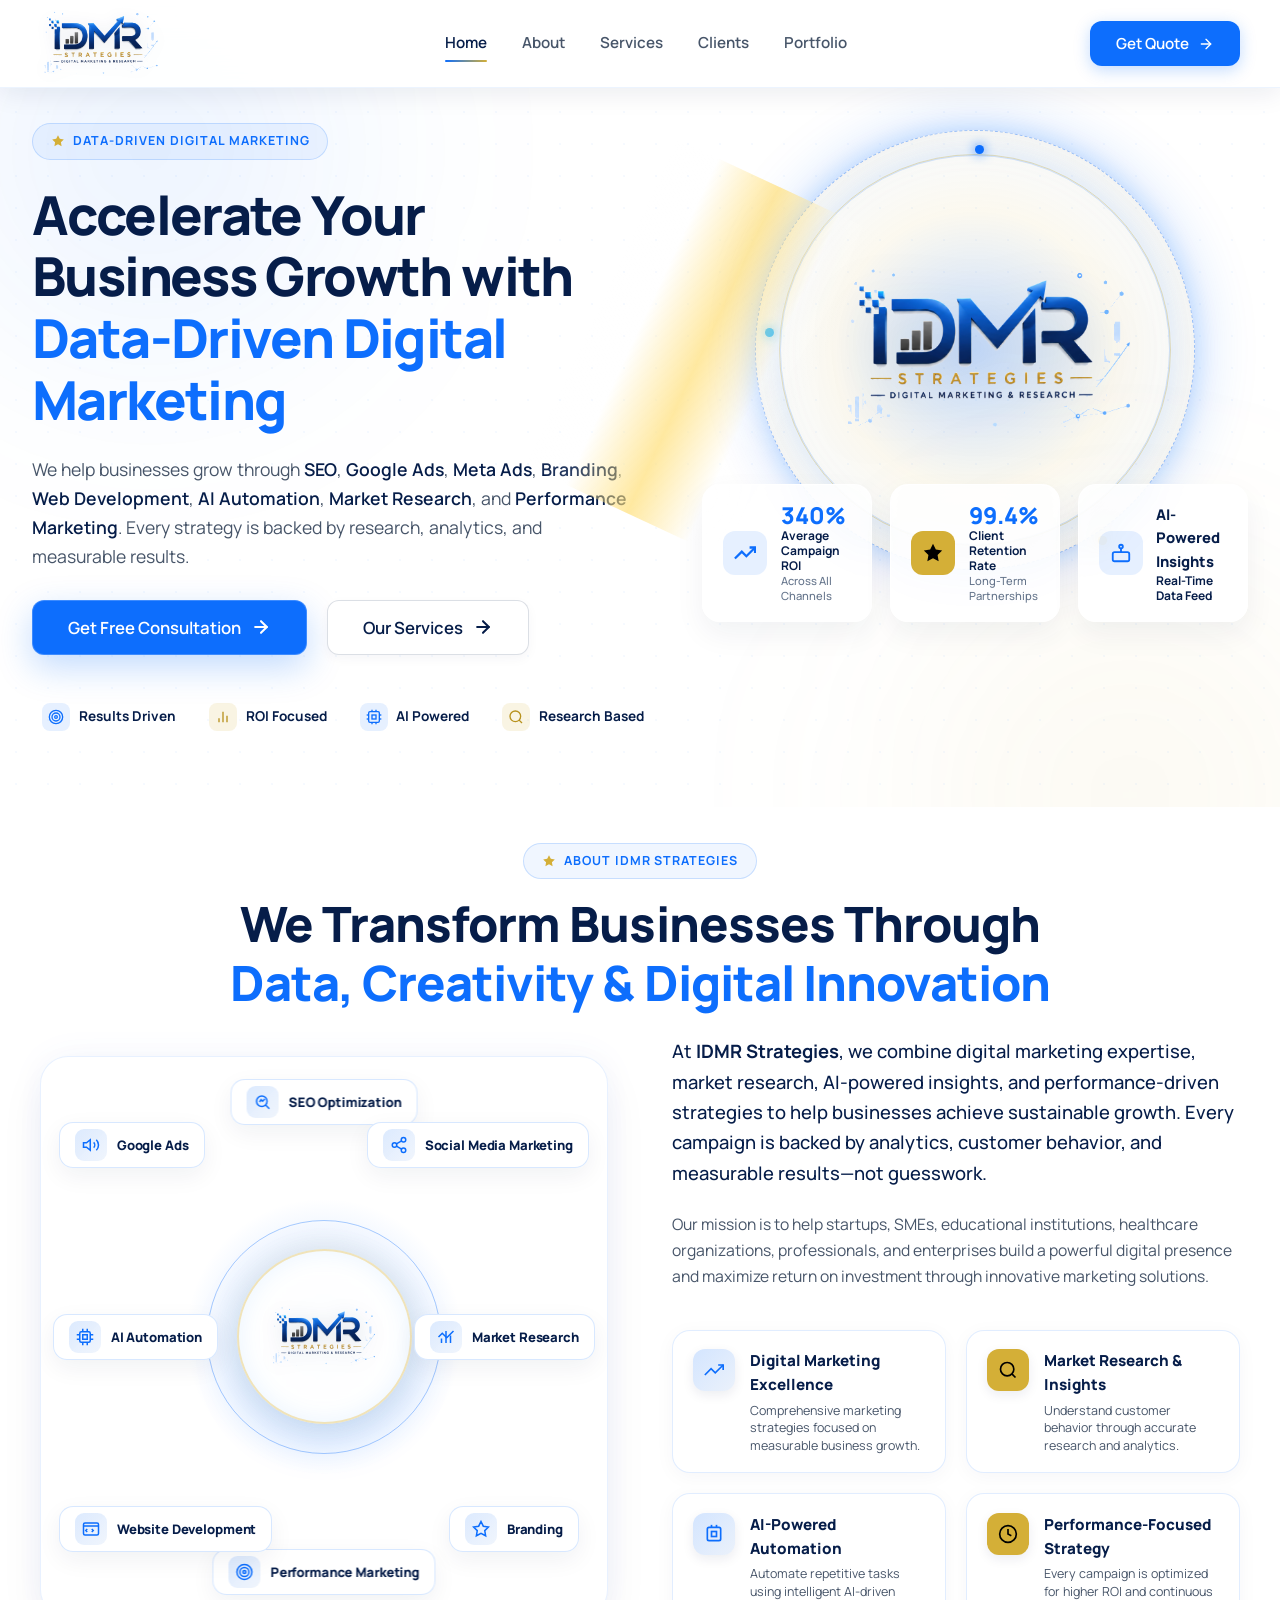
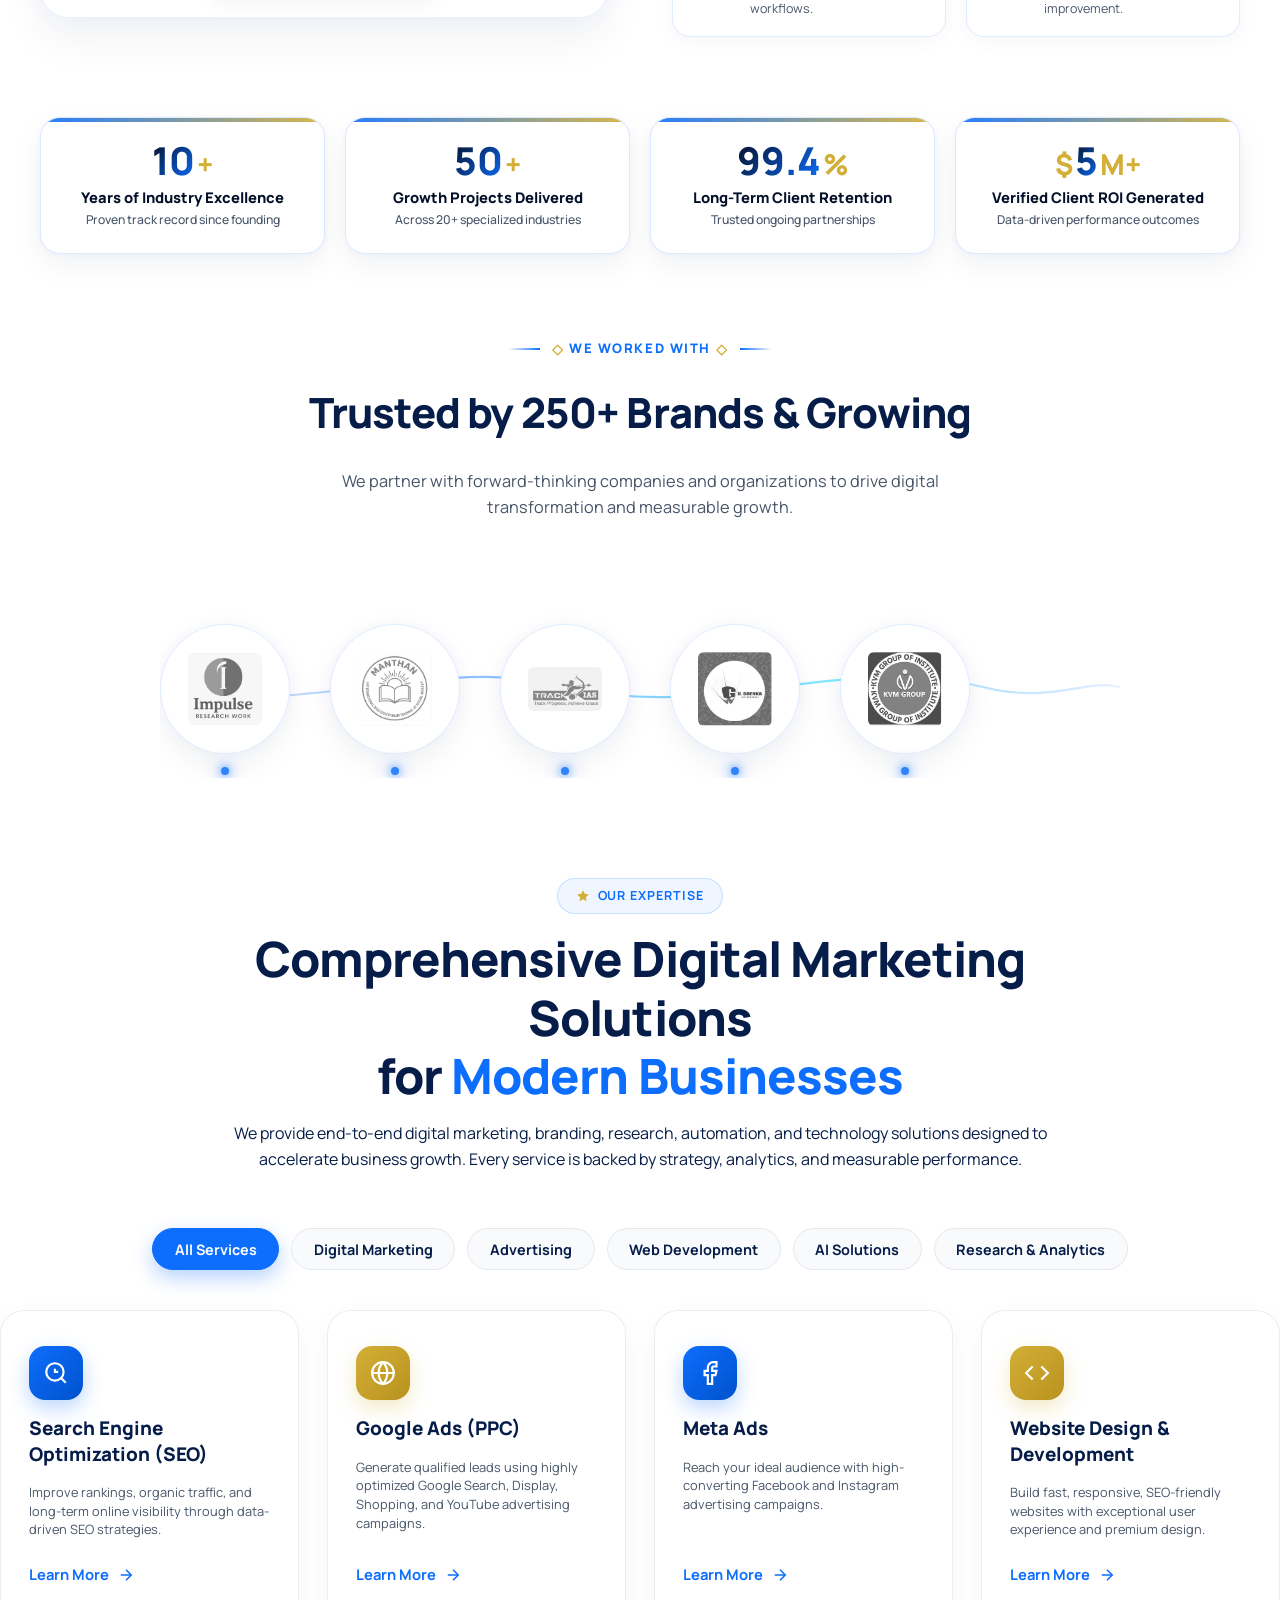
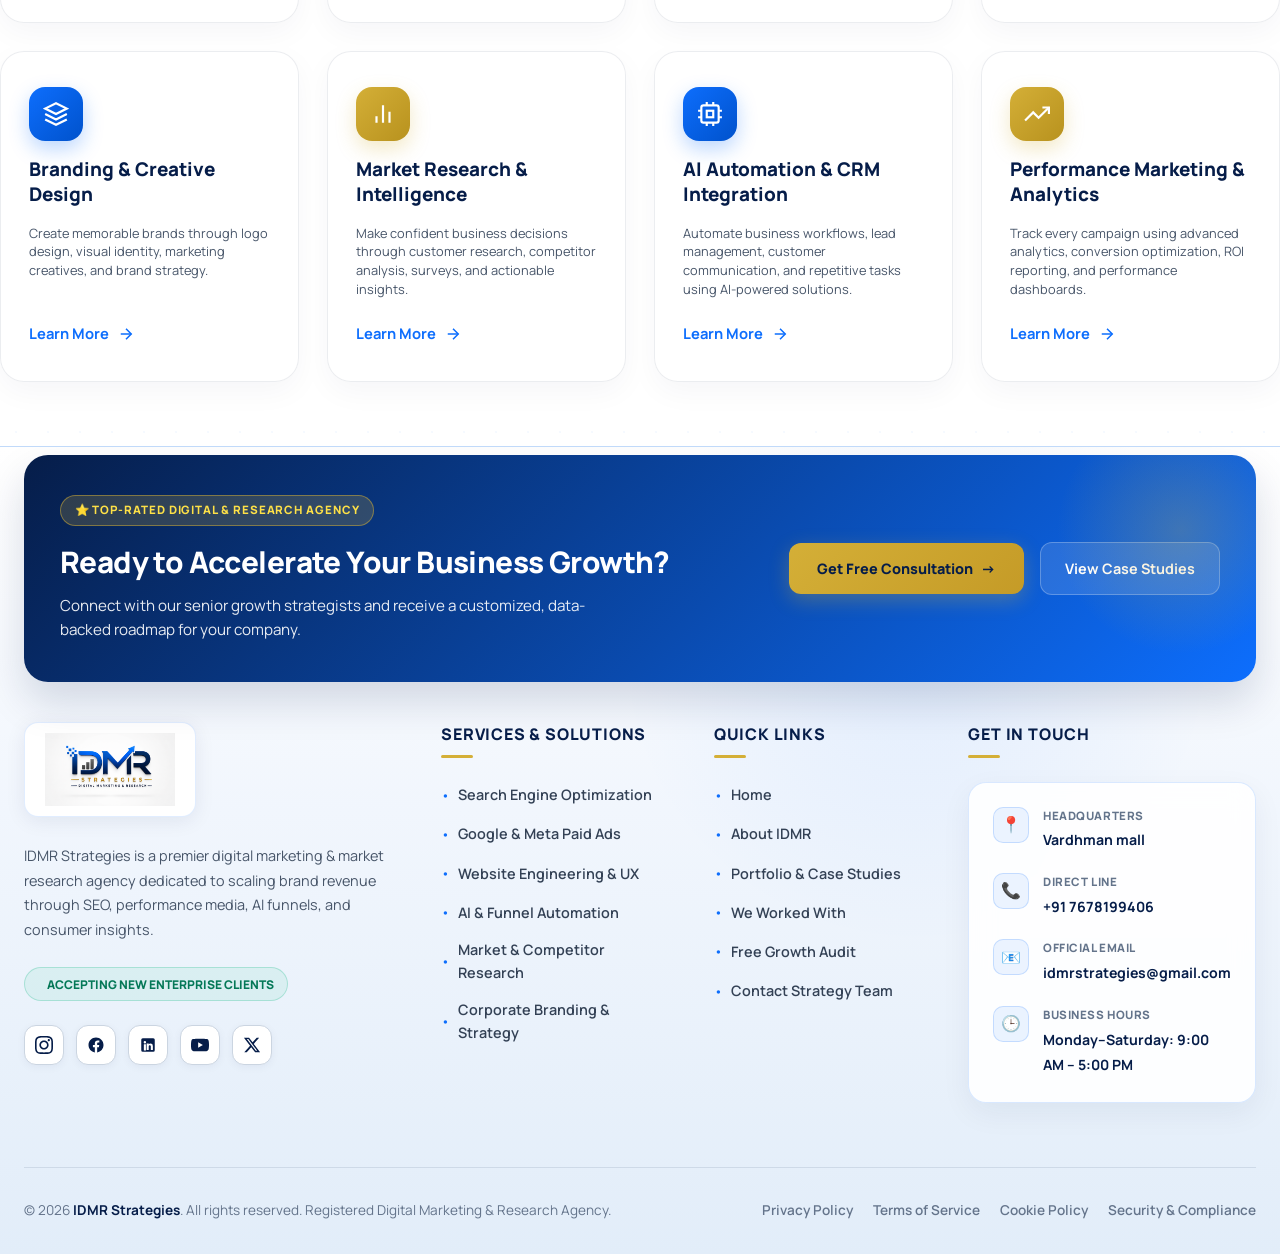
==== commit da32d685: "Remove edge mask fade from marquee container for crisp solid logo visibility" ====
--- a/index.html
+++ b/index.html
@@ -19,7 +19,7 @@
   <link href="https://fonts.googleapis.com/css2?family=Manrope:wght@400;500;600;700;800&display=swap" rel="stylesheet">
   
   <!-- Stylesheet -->
-  <link rel="stylesheet" href="styles.css?v=20260807_v107">
+  <link rel="stylesheet" href="styles.css?v=20260807_v108">
 
   <script>
     function closeAllModals() {
--- a/styles.css
+++ b/styles.css
@@ -2119,8 +2119,8 @@
   overflow: hidden;
   z-index: 5;
   padding: 1.5rem 0;
-  mask-image: linear-gradient(to right, transparent 0%, black 15%, black 85%, transparent 100%);
-  -webkit-mask-image: linear-gradient(to right, transparent 0%, black 15%, black 85%, transparent 100%);
+  mask-image: none;
+  -webkit-mask-image: none;
 }
 
 .marquee-track {
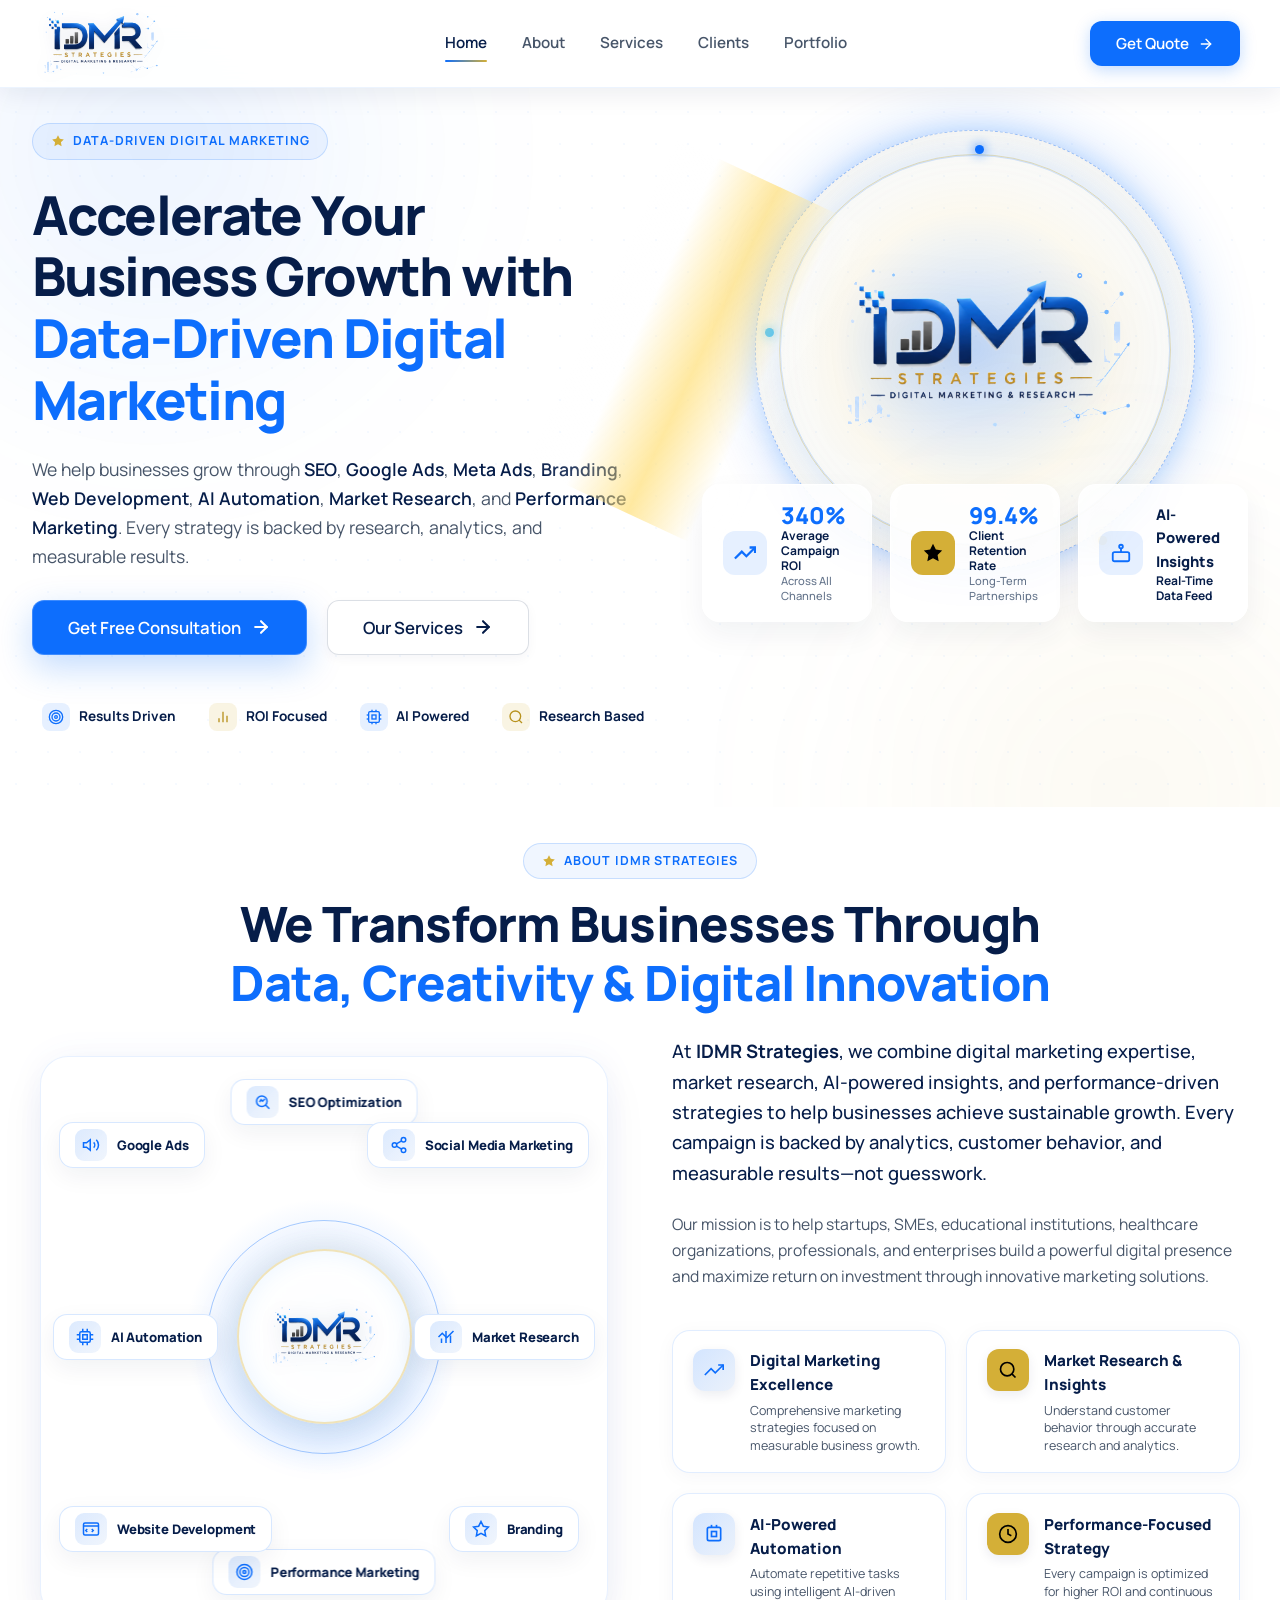
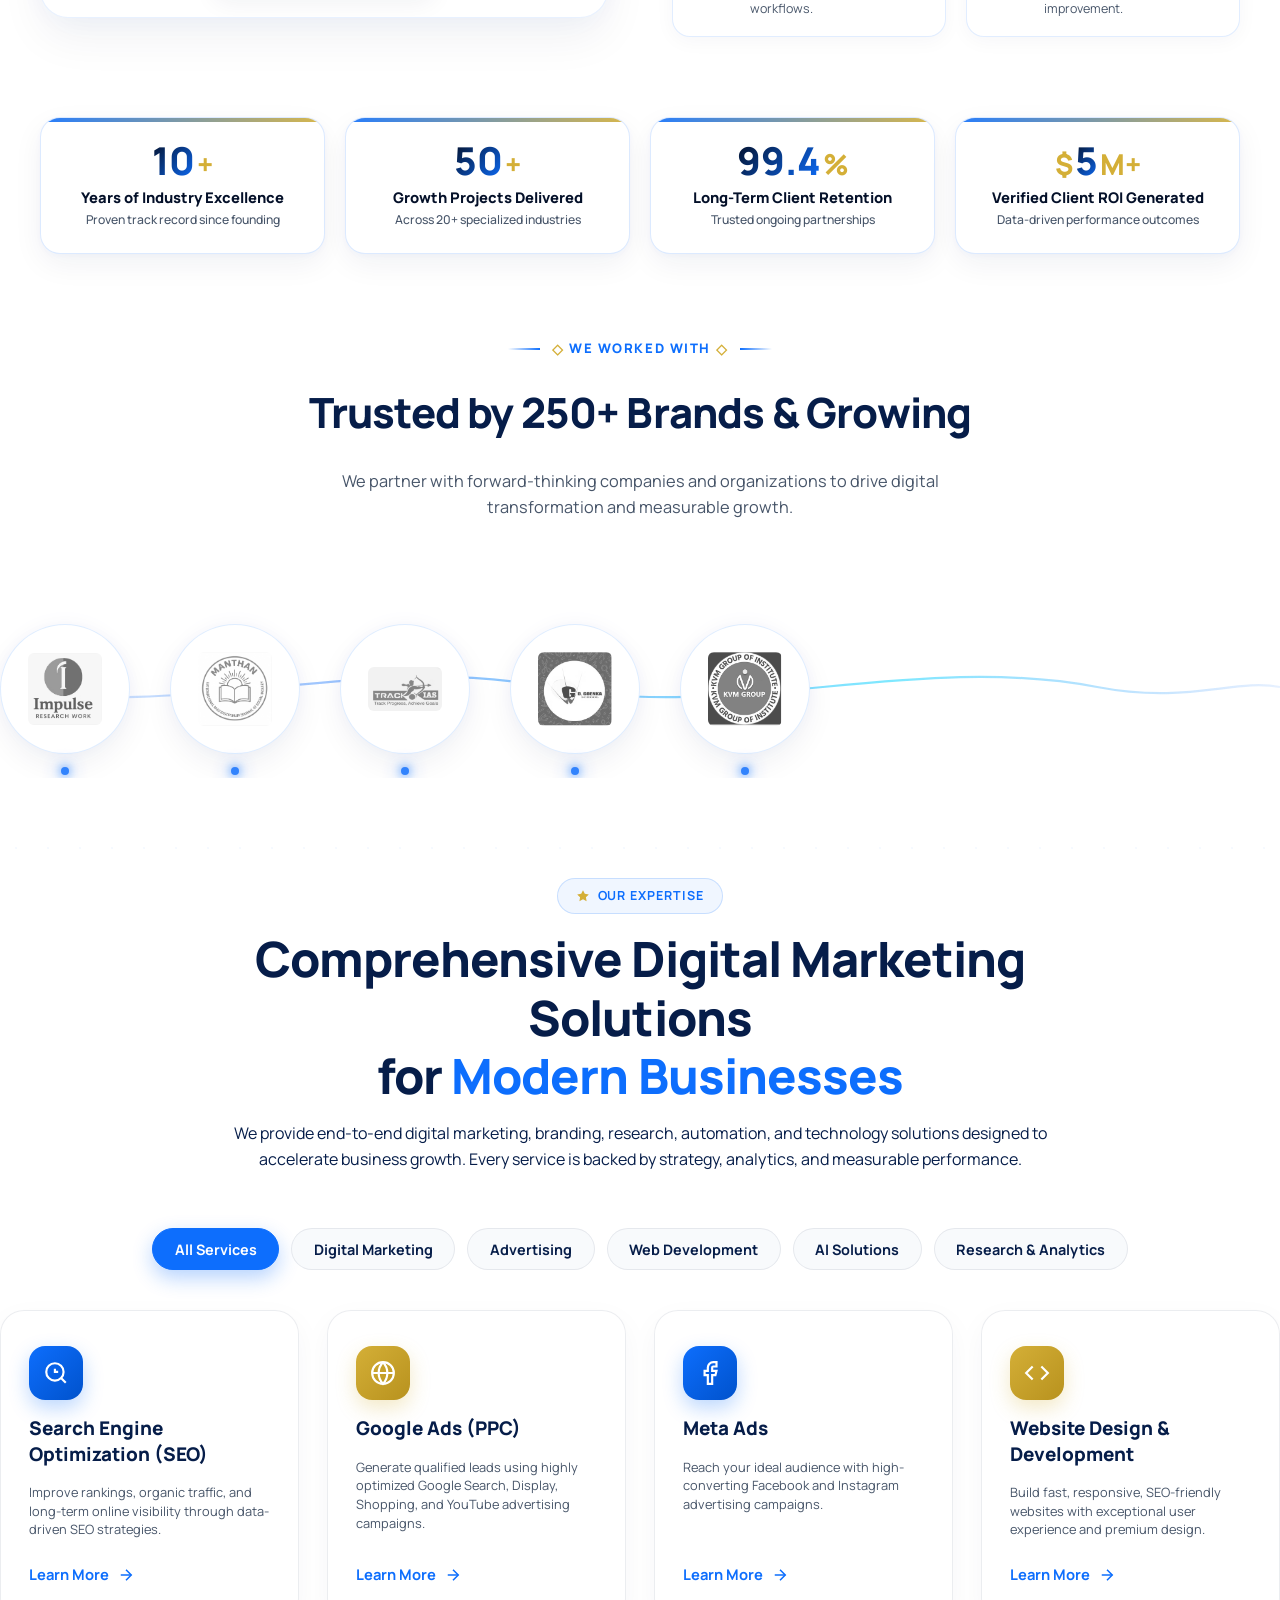
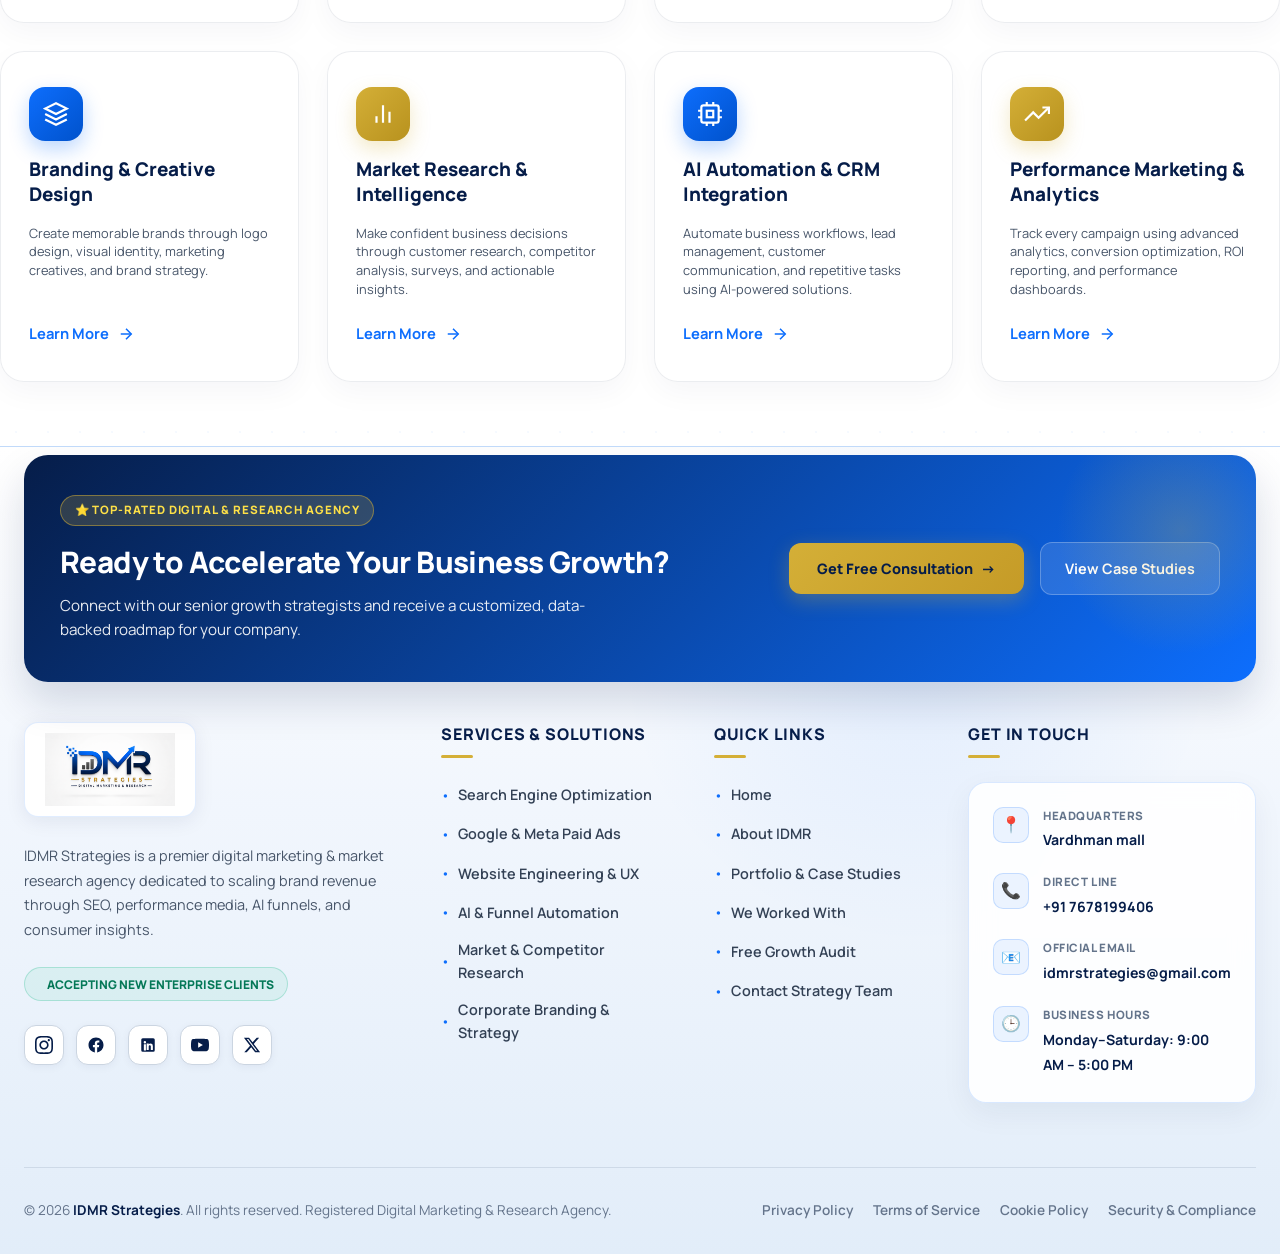
==== commit ba82c37d: "Remove max-width container limits for full edge-to-edge marquee sliding flow" ====
--- a/index.html
+++ b/index.html
@@ -19,7 +19,7 @@
   <link href="https://fonts.googleapis.com/css2?family=Manrope:wght@400;500;600;700;800&display=swap" rel="stylesheet">
   
   <!-- Stylesheet -->
-  <link rel="stylesheet" href="styles.css?v=20260807_v108">
+  <link rel="stylesheet" href="styles.css?v=20260807_v109">
 
   <script>
     function closeAllModals() {
--- a/styles.css
+++ b/styles.css
@@ -2073,12 +2073,12 @@
   line-height: 1.6;
 }
 
-/* MARQUEE SHOWCASE WRAPPER */
+/* MARQUEE SHOWCASE WRAPPER (FULL EDGE-TO-EDGE VIEWPORT) */
 .trusted-marquee-wrapper {
   position: relative;
   width: 100%;
-  max-width: 960px;
-  margin: 1rem auto 0 auto;
+  max-width: 100%;
+  margin: 1rem 0 0 0;
   padding: 4.5rem 0 3.5rem 0;
   display: flex;
   align-items: center;
@@ -2110,12 +2110,12 @@
   100% { stroke-opacity: 0.95; stroke-width: 3px; }
 }
 
-/* MARQUEE TRACK CONTAINER (CONTINUOUS MOVING ANIMATION - CENTERED CONTAINER) */
+/* MARQUEE TRACK CONTAINER (FULL EDGE-TO-EDGE FLOW) */
 .marquee-track-container {
   position: relative;
   width: 100%;
-  max-width: 960px;
-  margin: 0 auto;
+  max-width: 100%;
+  margin: 0;
   overflow: hidden;
   z-index: 5;
   padding: 1.5rem 0;
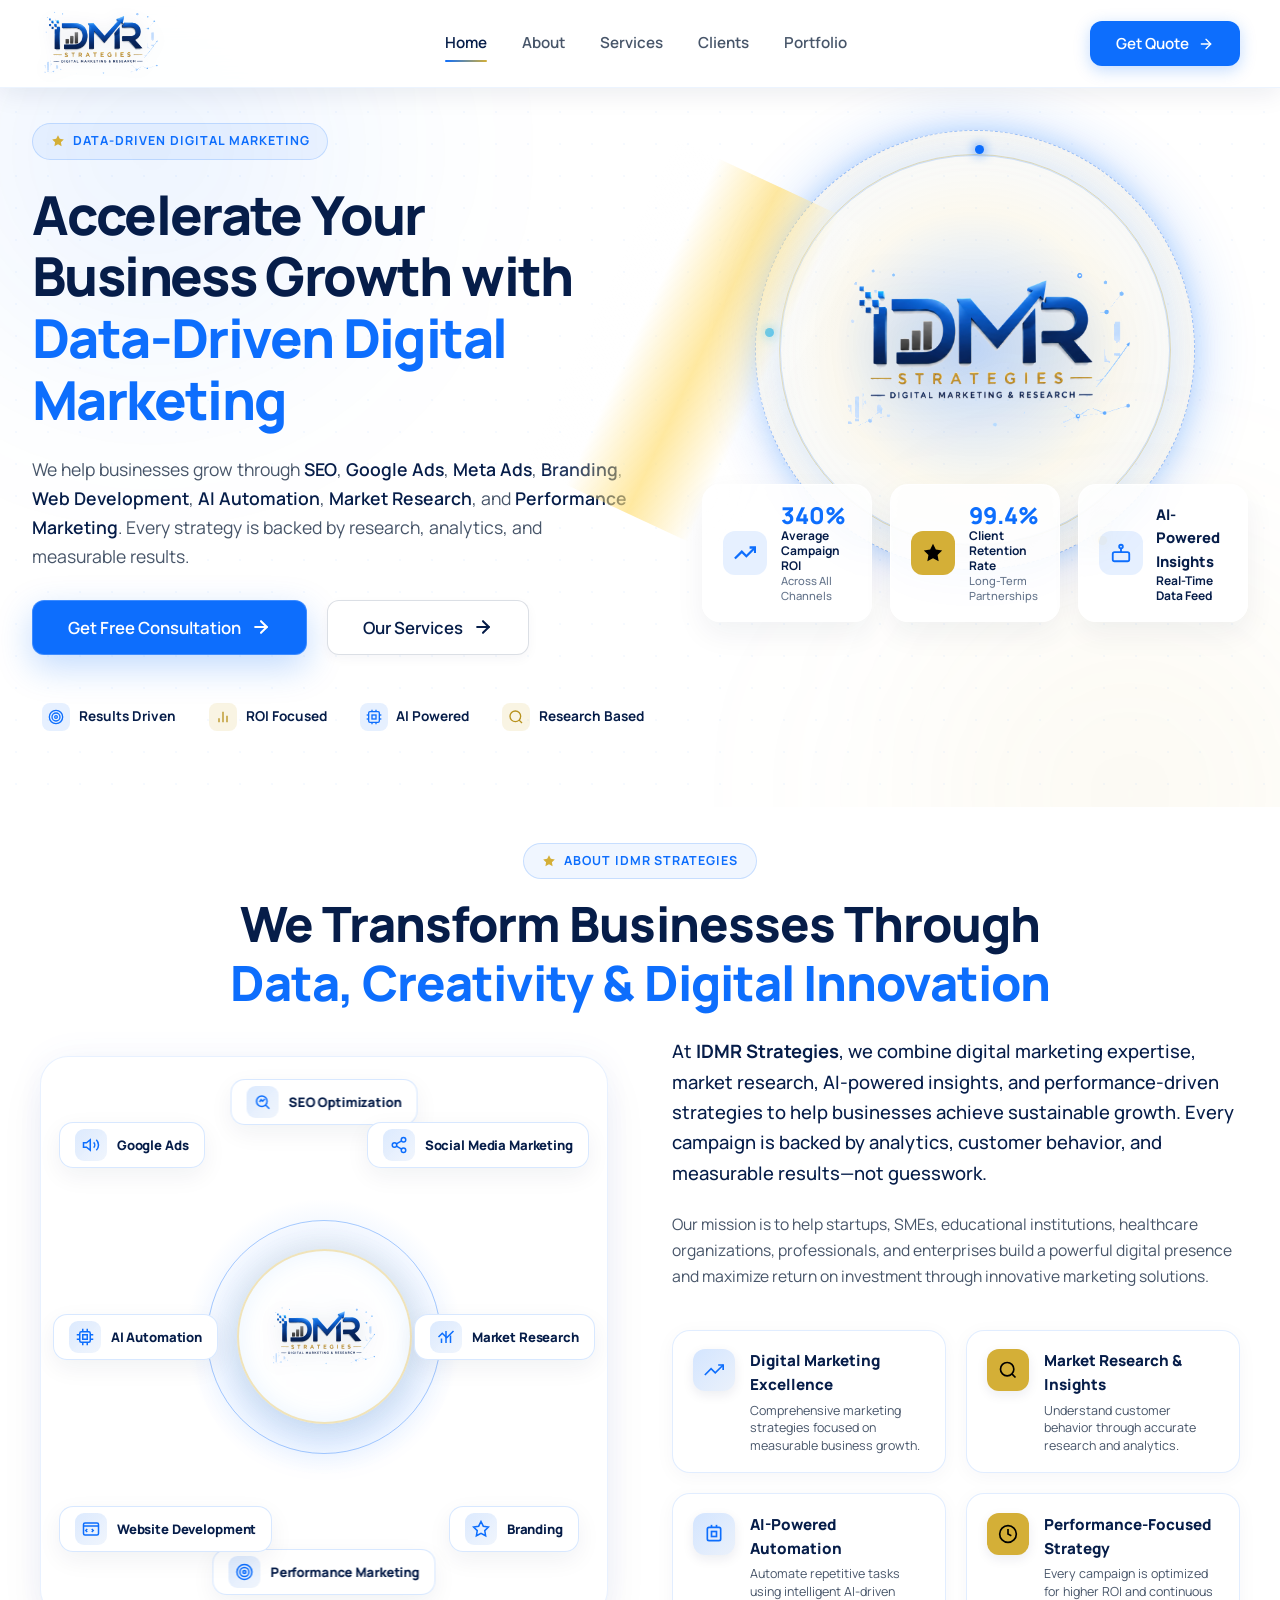
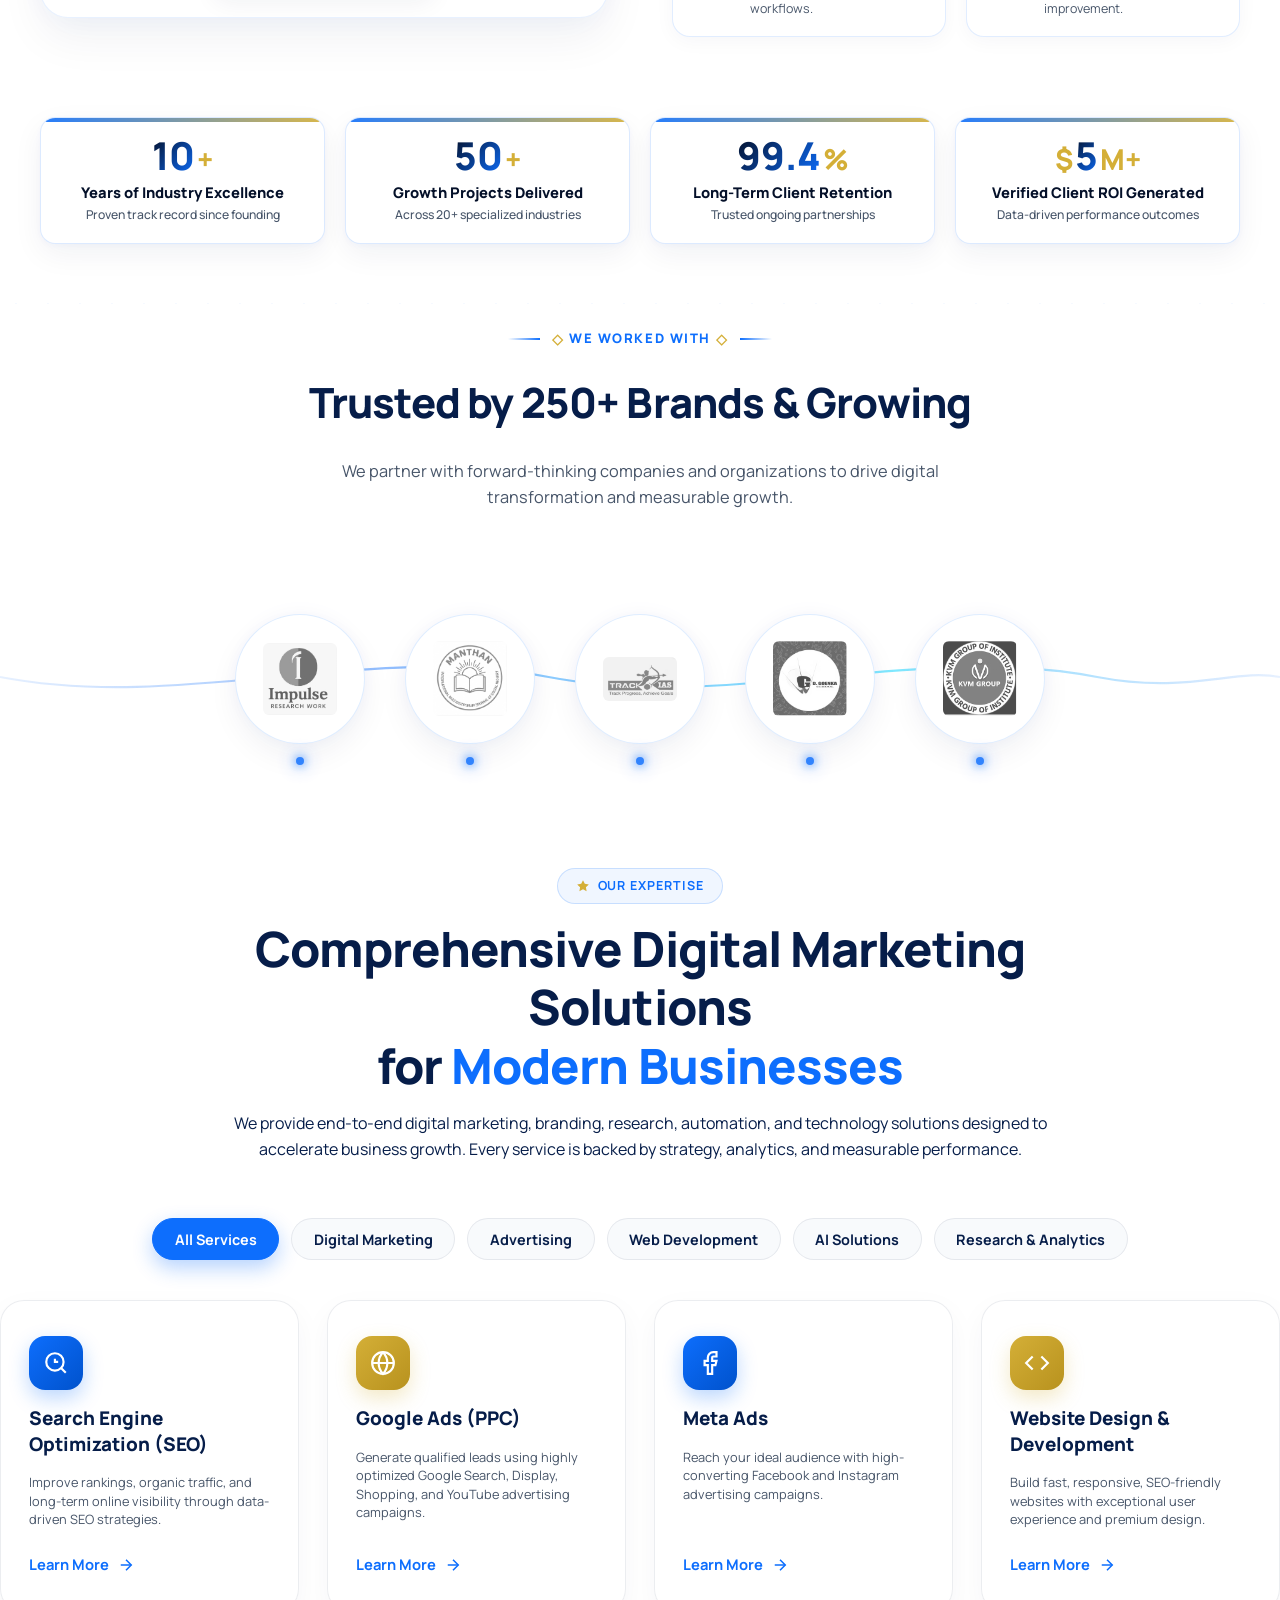
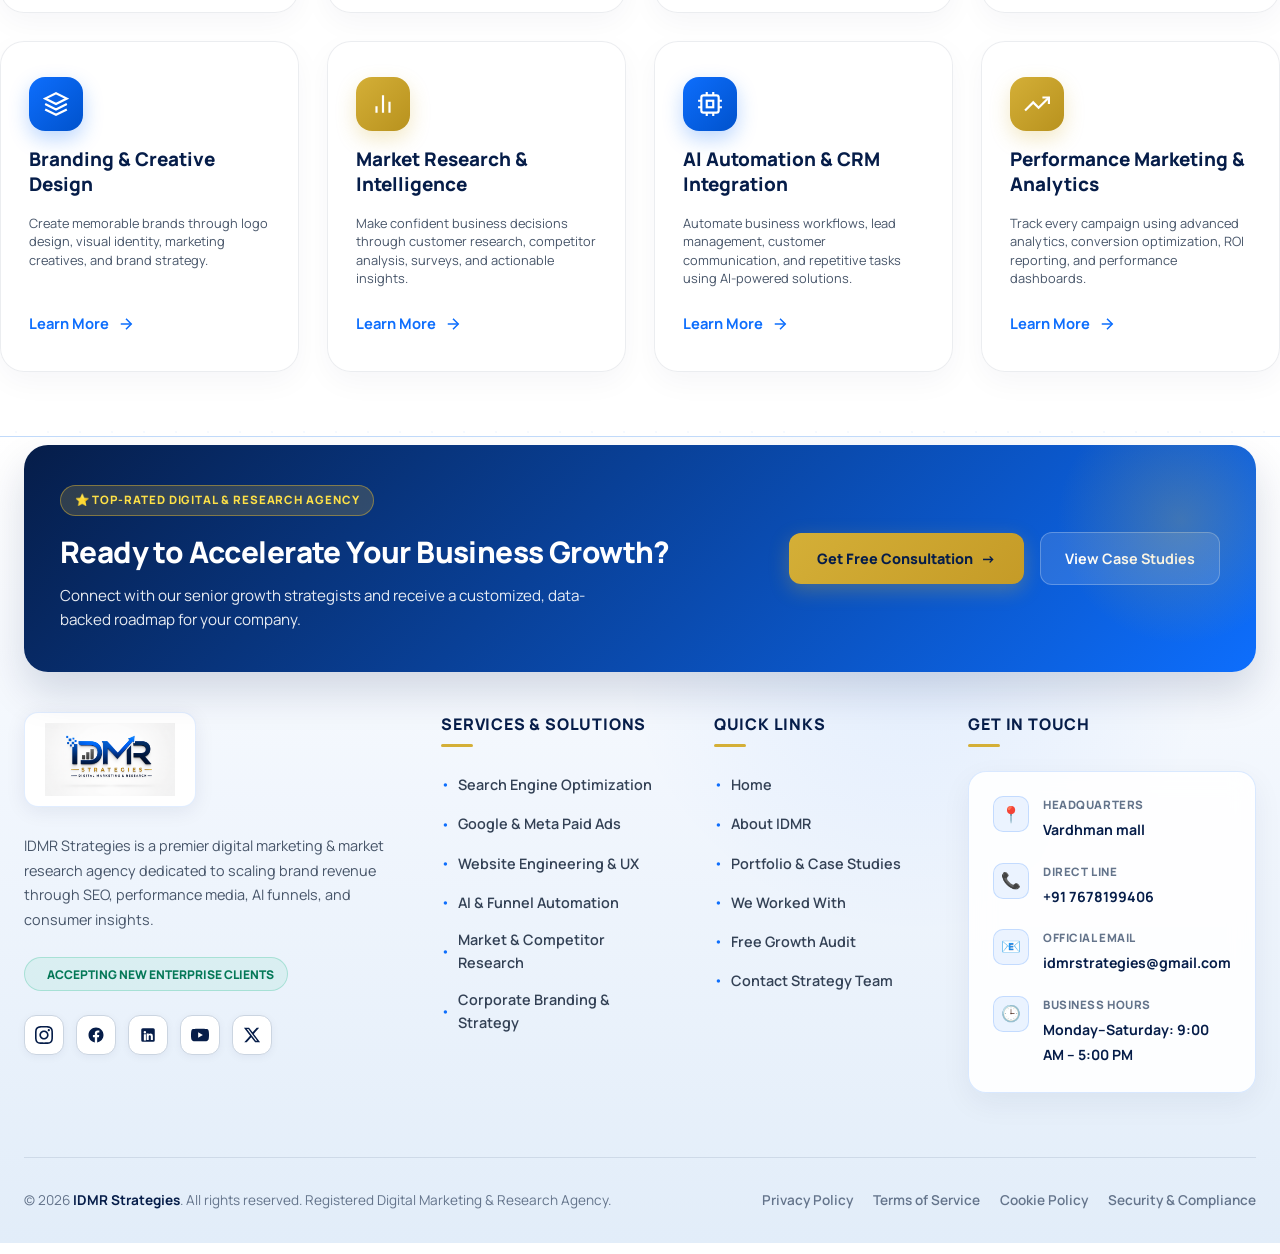
==== commit 85fe5dd0: "Enforce perfectly centered static layout for 5 client logos with zero sliding and zero edge boxes" ====
--- a/index.html
+++ b/index.html
@@ -19,7 +19,7 @@
   <link href="https://fonts.googleapis.com/css2?family=Manrope:wght@400;500;600;700;800&display=swap" rel="stylesheet">
   
   <!-- Stylesheet -->
-  <link rel="stylesheet" href="styles.css?v=20260807_v109">
+  <link rel="stylesheet" href="styles.css?v=20260807_v110">
 
   <script>
     function closeAllModals() {
--- a/styles.css
+++ b/styles.css
@@ -2110,26 +2110,32 @@
   100% { stroke-opacity: 0.95; stroke-width: 3px; }
 }
 
-/* MARQUEE TRACK CONTAINER (FULL EDGE-TO-EDGE FLOW) */
+/* MARQUEE TRACK CONTAINER (PERFECTLY CENTERED - NO SLIDING TO LEFT, NO EDGE BOXES) */
 .marquee-track-container {
   position: relative;
   width: 100%;
   max-width: 100%;
-  margin: 0;
-  overflow: hidden;
+  display: flex;
+  justify-content: center;
+  align-items: center;
   z-index: 5;
   padding: 1.5rem 0;
-  mask-image: none;
-  -webkit-mask-image: none;
+  overflow: visible;
+  mask-image: none !important;
+  -webkit-mask-image: none !important;
 }
 
 .marquee-track {
   display: flex;
   gap: 2.5rem;
   align-items: center;
-  width: max-content;
-  animation: marqueeContinuous 20s linear infinite;
-  will-change: transform;
+  justify-content: center;
+  flex-wrap: wrap;
+  width: 100%;
+  max-width: 1200px;
+  margin: 0 auto;
+  animation: none !important;
+  transform: none !important;
 }
 
 .marquee-track-container:hover .marquee-track {
